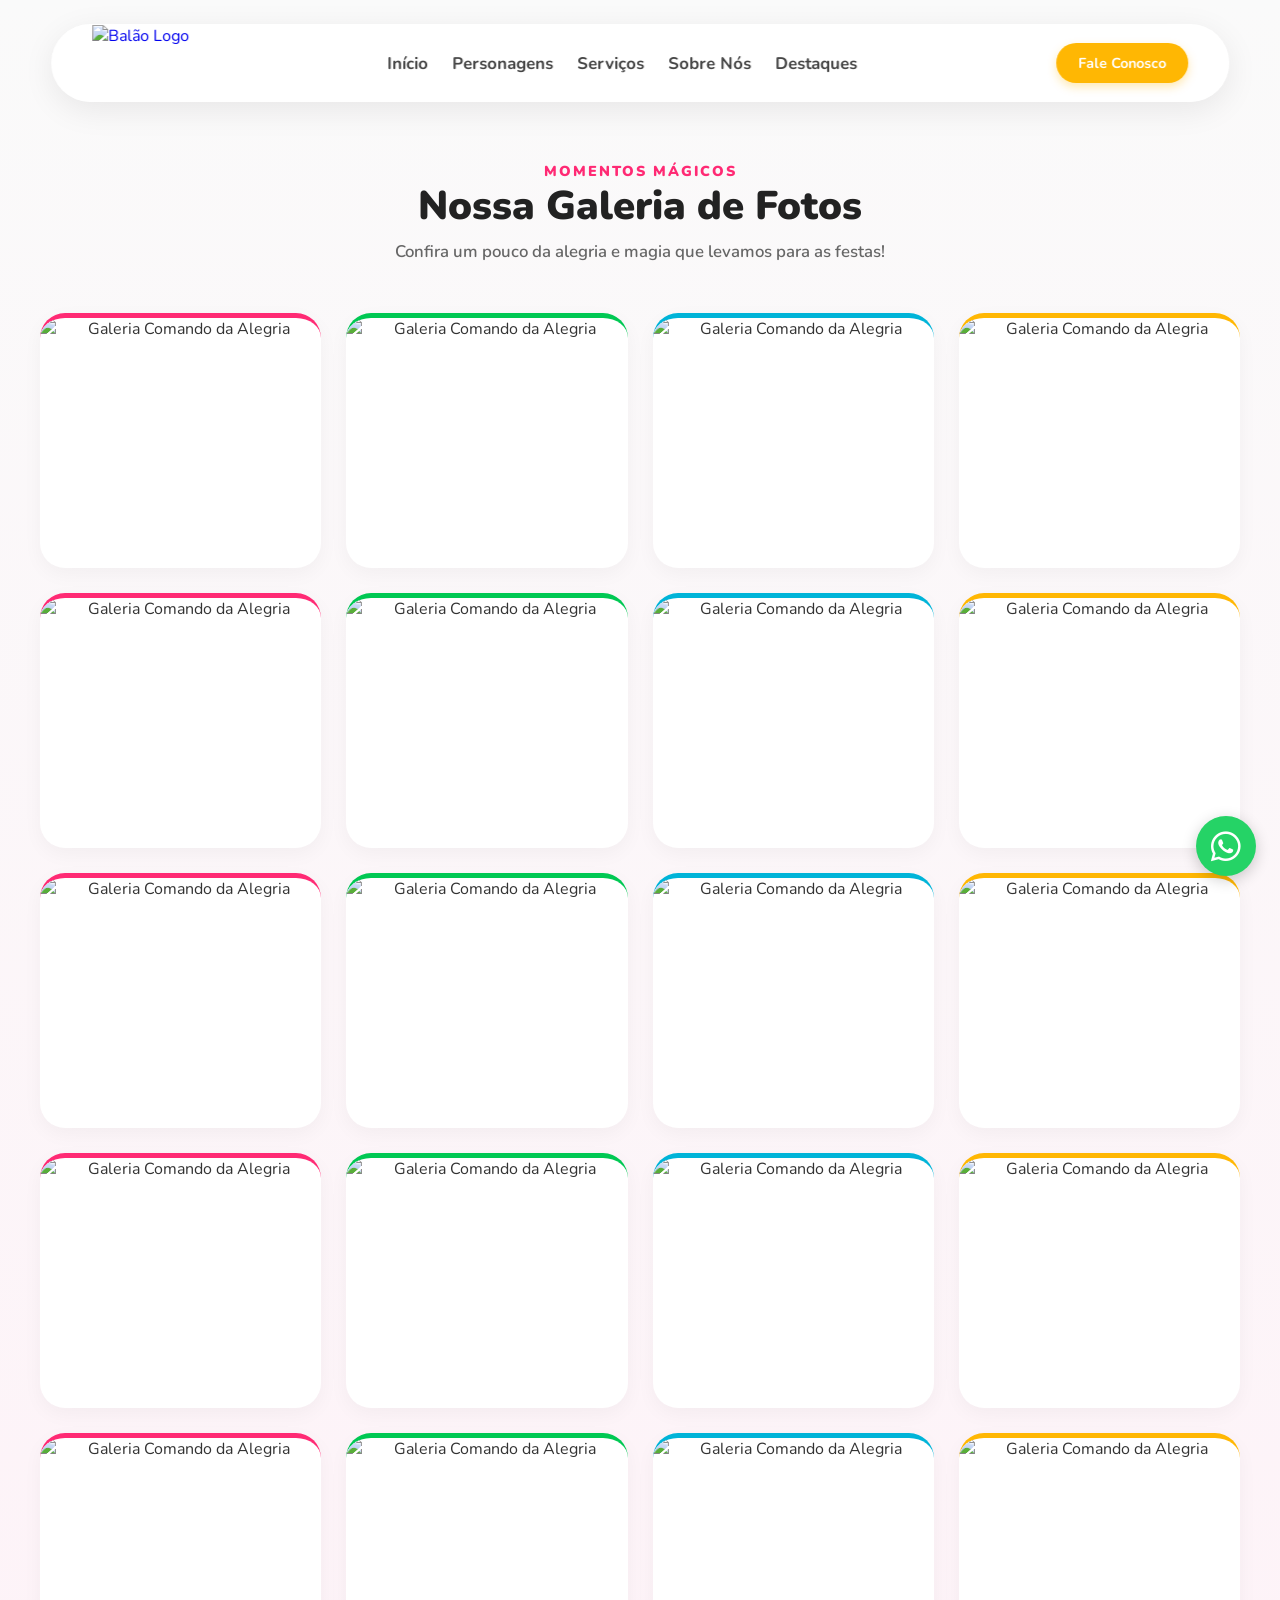
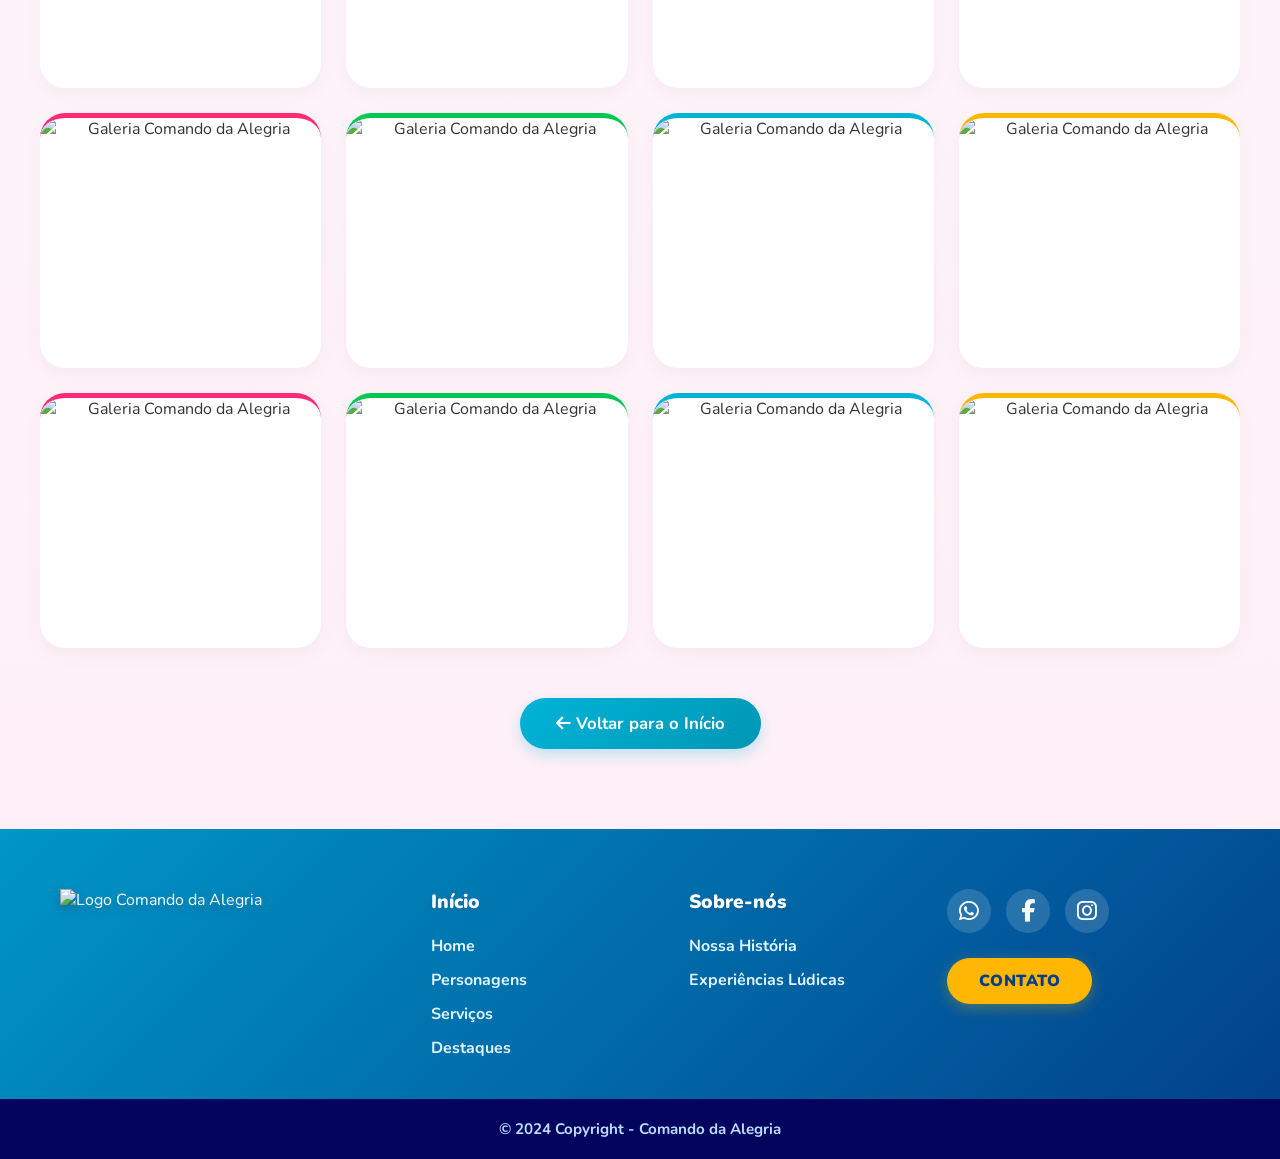
==== galeria.html @ 00abd57d "2" ====
<!DOCTYPE html>
<html lang="pt-BR">

<head>
    <meta charset="UTF-8">
    <meta name="viewport" content="width=device-width, initial-scale=1.0">
    <title>Galeria - Comando da Alegria</title>

    <link href="https://fonts.googleapis.com/css2?family=Nunito:wght@400;600;700;900&display=swap" rel="stylesheet">
    <link rel="stylesheet" href="https://cdnjs.cloudflare.com/ajax/libs/font-awesome/6.4.0/css/all.min.css">
    <link rel="stylesheet" href="style.css">

    <style>
        /* RESET E CONFIGURAÇÕES GERAIS */
        * {
            margin: 0;
            padding: 0;
            box-sizing: border-box;
            font-family: 'Nunito', sans-serif;
        }

        html {
            scroll-behavior: smooth;
        }

        body {
            background-color: #fafafa;
            color: #333;
            overflow-x: hidden;
        }

        body.menu-active {
            overflow: hidden;
        }

        /* URL DA IMAGEM DE FUNDO DO HERO */
        :root {
            --bg-image: url('https://whfdrrdozhyavyflgaxo.supabase.co/storage/v1/object/sign/Comando%20da%20Alegria/fundo%20comando.png?token=eyJraWQiOiJzdG9yYWdlLXVybC1zaWduaW5nLWtleV9jOWY1OGE2Ni03MDFhLTRhNDQtOWJhZC0zOGRkNmVkYTNhODAiLCJhbGciOiJIUzI1NiJ9.eyJ1cmwiOiJDb21hbmRvIGRhIEFsZWdyaWEvZnVuZG8gY29tYW5kby5wbmciLCJzY29wZSI6ImRvd25sb2FkIiwiaWF0IjoxNzgyMjYzNDM2LCJleHAiOjQ5MDQzMjc0MzZ9.aTspCSOV-Us9TaoLBs_cvr-PEcFPD0XwL9dZO6cdWto');
        }

        /* ------------------------------------ */
        /* TELA DE CARREGAMENTO (PRELOADER)     */
        /* ------------------------------------ */
        #preloader {
            position: fixed;
            top: 0;
            left: 0;
            width: 100%;
            height: 100vh;
            background-image: var(--bg-image);
            background-size: cover;
            background-position: center;
            display: flex;
            flex-direction: column;
            justify-content: center;
            align-items: center;
            z-index: 9999;
            transition: opacity 0.6s ease, visibility 0.6s ease;
        }

        #preloader.fade-out {
            opacity: 0;
            visibility: hidden;
            pointer-events: none;
        }

        .loader-content {
            position: relative;
            z-index: 2;
            text-align: center;
            display: flex;
            flex-direction: column;
            align-items: center;
            gap: 20px;
        }

        .loader-balloon {
            width: 250px;
            height: auto;
            animation: pulse-balloon 1.5s ease-in-out infinite;
        }

        .loader-text {
            font-size: 1.4rem;
            font-weight: 900;
            color: #ff2a74;
            text-shadow: 0 2px 4px rgba(255, 255, 255, 0.9);
            animation: pulse-text 1.5s ease-in-out infinite;
        }

        /* ------------------------------------ */
        /* CABEÇALHO (ILHA MEDIANA FIXA)        */
        /* ------------------------------------ */
        .floating-island {
            position: fixed;
            top: 16px;
            left: 50%;
            transform: translateX(-50%);
            width: 92%;
            max-width: 1200px;
            background: rgba(255, 255, 255, 0.95);
            backdrop-filter: blur(12px);
            -webkit-backdrop-filter: blur(12px);
            border-radius: 50px;
            padding: 7px 24px;
            box-shadow: 0 8px 32px rgba(0, 0, 0, 0.08);
            border: 1px solid rgba(255, 255, 255, 0.4);
            z-index: 1002;
            transition: opacity 0.3s ease;
            opacity: 1;
        }

        body.menu-active .floating-island {
            opacity: 0;
            pointer-events: none;
        }

        .header-container {
            display: flex;
            justify-content: space-between;
            align-items: center;
        }

        .logo-link {
            display: flex;
            align-items: center;
            text-decoration: none;
        }

        .logo-img {
            height: 66px;
            margin-top: -10px;
            margin-bottom: -10px;
            width: auto;
            object-fit: contain;
            transition: transform 0.3s ease;
        }

        .logo-link:hover .logo-img {
            transform: scale(1.1) rotate(5deg);
        }

        .desktop-nav {
            display: none;
        }

        .desktop-nav ul {
            list-style: none;
            display: flex;
            gap: 24px;
        }

        .desktop-nav a {
            text-decoration: none;
            font-size: 1.05rem;
            font-weight: 700;
            color: #444;
            transition: color 0.2s, transform 0.2s;
        }

        .desktop-nav ul li:nth-child(1) a:hover {
            color: #ff2a74;
        }

        .desktop-nav ul li:nth-child(2) a:hover {
            color: #00c853;
        }

        .desktop-nav ul li:nth-child(3) a:hover {
            color: #ffb703;
        }

        .desktop-nav ul li:nth-child(4) a:hover {
            color: #00b4d8;
        }

        .desktop-nav ul li:nth-child(5) a:hover {
            color: #ff2a74;
        }

        .header-actions {
            display: flex;
            align-items: center;
            gap: 16px;
        }

        .btn-orcamento {
            background-color: #ffb703;
            color: #fff;
            text-decoration: none;
            font-weight: 700;
            padding: 10px 22px;
            border-radius: 25px;
            font-size: 0.9rem;
            box-shadow: 0 4px 10px rgba(255, 183, 3, 0.3);
            transition: transform 0.2s, background-color 0.2s;
        }

        .btn-orcamento:hover {
            background-color: #e5a402;
            transform: translateY(-2px);
        }

        .menu-toggle {
            background: none;
            border: none;
            display: flex;
            flex-direction: column;
            justify-content: center;
            gap: 5px;
            cursor: pointer;
            width: 28px;
            height: 28px;
        }

        .menu-toggle span {
            display: block;
            width: 28px;
            height: 3px;
            background-color: #ff2a74;
            border-radius: 2px;
            transition: all 0.3s ease-in-out;
        }

        .menu-close-btn {
            position: absolute;
            top: 24px;
            right: 24px;
            background: none;
            border: none;
            font-size: 2.2rem;
            color: #ff2a74;
            cursor: pointer;
            transition: transform 0.2s;
            z-index: 1003;
        }

        .menu-close-btn:hover {
            transform: scale(1.1) rotate(90deg);
        }

        /* ------------------------------------ */
        /* MENU MOBILE OVERLAY                  */
        /* ------------------------------------ */
        .mobile-menu-overlay {
            position: fixed;
            top: 0;
            right: 0;
            width: 100%;
            height: 100vh;
            background: #FFF0F5;
            z-index: 1001;
            display: flex;
            flex-direction: column;
            justify-content: space-between;
            align-items: center;
            padding: 40px 20px 30px 20px;
            transform: translateY(-100%);
            transition: transform 0.4s cubic-bezier(0.77, 0.2, 0.05, 1);
        }

        .mobile-menu-overlay.open {
            transform: translateY(0);
        }

        .menu-mobile-header {
            display: flex;
            flex-direction: column;
            align-items: center;
            margin-top: 15px;
        }

        .menu-logo-img {
            height: 140px;
            width: auto;
            filter: drop-shadow(0 8px 15px rgba(255, 42, 116, 0.25)) drop-shadow(0 4px 6px rgba(0, 200, 83, 0.15));
            animation: float 4s ease-in-out infinite;
        }

        .mobile-nav-links {
            list-style: none;
            display: flex;
            flex-direction: column;
            align-items: center;
            gap: 20px;
            text-align: center;
            width: 100%;
        }

        .mobile-nav-links a {
            text-decoration: none;
            font-size: 1.6rem;
            font-weight: 900;
            transition: transform 0.2s;
            display: inline-block;
        }

        .mobile-nav-links a:not(.btn-menu-orcamento):hover {
            transform: scale(1.1);
        }

        .mobile-nav-links li:nth-child(1) a {
            color: #ff2a74;
        }

        .mobile-nav-links li:nth-child(2) a {
            color: #00c853;
        }

        .mobile-nav-links li:nth-child(3) a {
            color: #ffb703;
        }

        .mobile-nav-links li:nth-child(4) a {
            color: #00b4d8;
        }

        .mobile-nav-links li:nth-child(5) a {
            color: #ff2a74;
        }

        .mobile-nav-links .btn-menu-orcamento {
            background: linear-gradient(135deg, #ffb703, #fa9f00);
            color: white !important;
            padding: 12px 40px;
            border-radius: 30px;
            font-size: 1.1rem;
            box-shadow: 0 5px 15px rgba(255, 183, 3, 0.3);
            margin-top: 5px;
        }

        .menu-social-footer {
            display: flex;
            flex-direction: column;
            align-items: center;
            gap: 12px;
        }

        .menu-social-text {
            font-size: 0.95rem;
            font-weight: 700;
            color: #666;
            letter-spacing: 0.5px;
        }

        .menu-social-icons {
            display: flex;
            gap: 24px;
        }

        .menu-social-icons a {
            font-size: 1.8rem;
            transition: transform 0.25s cubic-bezier(0.175, 0.885, 0.32, 1.275);
            text-decoration: none;
        }

        .menu-social-icons a:hover {
            transform: translateY(-5px) scale(1.15);
        }

        .icon-instagram {
            color: #e1306c;
        }

        .icon-facebook {
            color: #1877f2;
        }

        .icon-whatsapp {
            color: #25d366;
        }

        /* ------------------------------------ */
        /* SEÇÃO HERO                           */
        /* ------------------------------------ */
        .hero {
            min-height: 100vh;
            background-image: var(--bg-image);
            background-size: cover;
            background-position: center;
            display: flex;
            justify-content: center;
            align-items: center;
            padding: 150px 20px 60px 20px;
            text-align: center;
            position: relative;
        }

        .hero::before {
            content: '';
            position: absolute;
            top: 0;
            left: 0;
            width: 100%;
            height: 100%;
            background: rgba(0, 0, 0, 0.12);
            z-index: 1;
        }

        .hero-content {
            width: 100%;
            max-width: 650px;
            display: flex;
            flex-direction: column;
            align-items: center;
            gap: 24px;
            position: relative;
            z-index: 2;
        }

        .balloon-container {
            width: 85%;
            max-width: 280px;
            animation: float 4s ease-in-out infinite;
        }

        .img-balloon {
            width: 100%;
            height: auto;
            object-fit: contain;
            filter: drop-shadow(0 12px 20px rgba(0, 0, 0, 0.2));
        }

        .hero-card {
            background: rgba(255, 255, 255, 0.22);
            backdrop-filter: blur(12px);
            -webkit-backdrop-filter: blur(12px);
            border: 1px solid rgba(255, 255, 255, 0.4);
            border-radius: 35px;
            padding: 32px 24px;
            width: 100%;
            display: flex;
            flex-direction: column;
            align-items: center;
            gap: 24px;
            box-shadow: 0 20px 40px rgba(0, 0, 0, 0.18);
        }

        .hero-title {
            color: #ffffff;
            font-size: 1.6rem;
            font-weight: 900;
            line-height: 1.3;
            text-shadow: 0 2px 10px rgba(0, 0, 0, 0.4);
        }

        .hero-text {
            color: #ffffff;
            font-size: 1.1rem;
            font-weight: 600;
            line-height: 1.5;
            text-shadow: 0 2px 6px rgba(0, 0, 0, 0.35);
            max-width: 480px;
        }

        .hero-buttons {
            display: flex;
            flex-direction: column;
            width: 100%;
            gap: 16px;
        }

        .btn-hero {
            display: flex;
            justify-content: center;
            align-items: center;
            width: 100%;
            padding: 18px 28px;
            border-radius: 40px;
            text-decoration: none;
            font-weight: 900;
            font-size: 1.1rem;
            letter-spacing: 0.8px;
            text-transform: uppercase;
            box-shadow: 0 6px 18px rgba(0, 0, 0, 0.15);
            transition: all 0.25s cubic-bezier(0.175, 0.885, 0.32, 1.275);
            border: none;
        }

        .btn-pink {
            background: linear-gradient(135deg, #ff2a74, #ff5b94);
            color: #fff;
            border-bottom: 4px solid #c91450;
        }

        .btn-green {
            background: linear-gradient(135deg, #00c853, #26e073);
            color: #fff;
            border-bottom: 4px solid #00963e;
        }

        .btn-hero:hover {
            transform: translateY(-4px);
            box-shadow: 0 12px 25px rgba(0, 0, 0, 0.22);
        }

        .btn-hero:active {
            transform: translateY(-1px);
            border-bottom-width: 1px;
        }

        /* ==========================================================================
           TRANSIÇÕES DE DEGRADÊ ENTRE AS SEÇÕES (CONTINUIDADE SUAVIZADA)
           ========================================================================== */

        .characters-section {
            background: linear-gradient(180deg, #fafafa 0%, #fff0f7 100%);
            padding: 80px 20px;
            text-align: center;
        }

        .services-section {
            background: linear-gradient(180deg, #fff0f7 0%, #f0faff 100%);
            padding: 80px 20px;
            text-align: center;
        }

        .ludicas-section {
            background: linear-gradient(180deg, #f0faff 0%, #fffcf0 100%);
            padding: 80px 20px;
            text-align: center;
        }

        .about-section {
            background: linear-gradient(180deg, #fffcf0 0%, #f0fff4 100%);
            padding: 80px 20px;
            position: relative;
            overflow: hidden;
        }

        .destaques-section {
            background: linear-gradient(180deg, #f0fff4 0%, #fff0f7 100%);
            padding: 80px 20px;
            text-align: center;
        }

        /* ------------------------------------ */
        /* SEÇÃO PERSONAGENS                    */
        /* ------------------------------------ */
        .characters-container {
            width: 100%;
            max-width: 1200px;
            margin: 0 auto;
        }

        .filter-controls {
            display: flex;
            flex-direction: column;
            gap: 20px;
            align-items: center;
            margin-bottom: 45px;
            background: #ffffff;
            padding: 24px;
            border-radius: 30px;
            box-shadow: 0 10px 30px rgba(0, 0, 0, 0.02);
            border: 1px dashed rgba(0, 180, 216, 0.2);
        }

        .category-pills {
            display: flex;
            flex-wrap: wrap;
            gap: 10px;
            justify-content: center;
        }

        .pill-btn {
            background-color: #f1f5f9;
            color: #444;
            border: none;
            padding: 10px 20px;
            border-radius: 25px;
            font-size: 0.95rem;
            font-weight: 700;
            cursor: pointer;
            transition: all 0.25s ease;
        }

        .pill-btn:hover {
            transform: scale(1.05);
            background-color: #e2e8f0;
        }

        .pill-btn.active {
            background-color: #ff2a74;
            color: white;
            box-shadow: 0 4px 12px rgba(255, 42, 116, 0.25);
        }

        .search-wrapper {
            position: relative;
            width: 100%;
            max-width: 320px;
        }

        .search-input {
            width: 100%;
            padding: 12px 20px 12px 42px;
            border-radius: 25px;
            border: 2px solid #e2e8f0;
            font-size: 1rem;
            font-weight: 600;
            color: #333;
            outline: none;
            transition: border-color 0.3s ease;
        }

        .search-input:focus {
            border-color: #00b4d8;
        }

        .search-icon {
            position: absolute;
            left: 16px;
            top: 50%;
            transform: translateY(-50%);
            color: #aaa;
            font-size: 1.1rem;
        }

        .characters-grid {
            display: flex;
            flex-wrap: wrap;
            gap: 20px;
            justify-content: center;
        }

        .character-card {
            flex: 0 1 calc(50% - 10px);
            min-width: 140px;
        }

        .character-card {
            background: #ffffff;
            border-radius: 25px;
            overflow: hidden;
            box-shadow: 0 6px 20px rgba(0, 0, 0, 0.04);
            display: flex;
            flex-direction: column;
            transition: transform 0.3s ease, box-shadow 0.3s ease;
            border-top-width: 5px;
            border-top-style: solid;
            border-right: none;
            border-bottom: none;
            border-left: none;
        }

        .character-card:nth-child(4n+1) {
            border-color: #ff2a74;
        }

        .character-card:nth-child(4n+2) {
            border-color: #00c853;
        }

        .character-card:nth-child(4n+3) {
            border-color: #00b4d8;
        }

        .character-card:nth-child(4n+4) {
            border-color: #ffb703;
        }

        .character-card:hover {
            transform: translateY(-6px);
            box-shadow: 0 12px 30px rgba(0, 0, 0, 0.1);
        }

        .character-img-box {
            position: relative;
            width: 100%;
            aspect-ratio: 4 / 5;
            overflow: hidden;
            background-color: #f7f7f7;
        }

        .character-img {
            width: 100%;
            height: 100%;
            object-fit: cover;
            object-position: center top;
            transition: transform 0.5s ease;
        }

        .character-card:hover .character-img {
            transform: scale(1.08);
        }

        .character-info {
            padding: 16px;
            font-size: 1.05rem;
            font-weight: 800;
            color: #222;
        }

        .no-results {
            grid-column: 1 / -1;
            padding: 50px 20px;
            color: #777;
            font-size: 1.2rem;
            font-weight: 700;
        }

        .load-more-container {
            margin-top: 40px;
            display: flex;
            justify-content: center;
        }

        .btn-ver-mais {
            background: linear-gradient(135deg, #00b4d8, #0096b4);
            color: white;
            border: none;
            padding: 14px 36px;
            border-radius: 30px;
            font-size: 1.05rem;
            font-weight: 700;
            cursor: pointer;
            box-shadow: 0 6px 15px rgba(0, 180, 216, 0.25);
            transition: transform 0.2s, box-shadow 0.2s;
        }

        .btn-ver-mais:hover {
            transform: scale(1.05) translateY(-2px);
            box-shadow: 0 10px 20px rgba(0, 180, 216, 0.35);
        }

        /* ------------------------------------ */
        /* SEÇÃO: SERVIÇOS                      */
        /* ------------------------------------ */
        .services-container {
            width: 100%;
            max-width: 1200px;
            margin: 0 auto;
        }

        .services-grid {
            display: flex;
            flex-wrap: wrap;
            gap: 30px;
            margin-top: 40px;
            justify-content: center;
        }

        .service-card {
            flex: 0 1 100%;
        }

        .service-card {
            background: #ffffff;
            border-radius: 30px;
            overflow: hidden;
            box-shadow: 0 10px 30px rgba(255, 140, 0, 0.05);
            border-top-width: 5px;
            border-top-style: solid;
            border-right: none;
            border-bottom: none;
            border-left: none;
            display: flex;
            flex-direction: column;
            transition: transform 0.3s ease, box-shadow 0.3s ease;
        }

        .service-card:nth-child(4n+1) {
            border-color: #ff2a74;
        }

        .service-card:nth-child(4n+2) {
            border-color: #00c853;
        }

        .service-card:nth-child(4n+3) {
            border-color: #00b4d8;
        }

        .service-card:nth-child(4n+4) {
            border-color: #ffb703;
        }

        .service-card:hover {
            transform: translateY(-6px);
            box-shadow: 0 15px 35px rgba(0, 0, 0, 0.1);
        }

        .service-img-box {
            position: relative;
            width: 100%;
            height: 220px;
            overflow: hidden;
            background-color: #f8fafc;
        }

        .service-img {
            width: 100%;
            height: 100%;
            object-fit: cover;
            object-position: center top;
            transition: transform 0.5s ease;
        }

        .service-card:hover .service-img {
            transform: scale(1.08);
        }

        .service-info {
            padding: 28px;
            display: flex;
            flex-direction: column;
            gap: 12px;
            flex-grow: 1;
            text-align: left;
        }

        .service-title {
            font-size: 1.35rem;
            font-weight: 900;
        }

        .service-card:nth-child(3n+1) .service-title {
            color: #ff2a74;
        }

        .service-card:nth-child(3n+2) .service-title {
            color: #00c853;
        }

        .service-card:nth-child(3n+3) .service-title {
            color: #00b4d8;
        }

        .service-desc {
            font-size: 1rem;
            color: #555;
            line-height: 1.6;
            font-weight: 600;
        }

        /* ------------------------------------------- */
        /* ÁREA EXCLUSIVA: EXPERIÊNCIAS LÚDICAS (FAQ)  */
        /* ------------------------------------------- */
        .ludicas-container {
            width: 100%;
            max-width: 800px;
            margin: 0 auto;
        }

        .ludicas-subtitle {
            font-size: 1.05rem;
            color: #666;
            margin-top: 10px;
            margin-bottom: 35px;
            font-weight: 600;
        }

        .accordion-container {
            display: flex;
            flex-direction: column;
            gap: 12px;
            width: 100%;
            text-align: left;
        }

        .accordion-item {
            background: #ffffff;
            border: 2px solid #f1f5f9;
            border-radius: 20px;
            overflow: hidden;
            box-shadow: 0 4px 15px rgba(0, 0, 0, 0.02);
            transition: all 0.3s ease;
        }

        .accordion-header {
            width: 100%;
            background: none;
            border: none;
            padding: 20px 24px;
            font-size: 1.1rem;
            font-weight: 800;
            color: #333;
            text-align: left;
            display: flex;
            justify-content: space-between;
            align-items: center;
            cursor: pointer;
            transition: background 0.2s, color 0.2s;
        }

        .accordion-header:hover {
            background: #fff5f8;
            color: #ff2a74;
        }

        .accordion-header i {
            font-size: 0.9rem;
            transition: transform 0.3s cubic-bezier(0.175, 0.885, 0.32, 1.275);
            color: #ff2a74;
        }

        .accordion-item.active {
            border-color: #ffb703;
            box-shadow: 0 6px 20px rgba(255, 183, 3, 0.15);
        }

        .accordion-item.active .accordion-header {
            background: #fffdf6;
            color: #e5a402;
        }

        .accordion-item.active .accordion-header i {
            transform: rotate(180deg);
            color: #e5a402;
        }

        .accordion-content {
            max-height: 0;
            overflow: hidden;
            transition: max-height 0.35s cubic-bezier(0.4, 0, 0.2, 1);
            padding: 0 24px;
            background: #ffffff;
        }

        .accordion-content p {
            font-size: 1rem;
            color: #555;
            line-height: 1.6;
            padding-bottom: 20px;
            font-weight: 600;
        }

        /* ------------------------------------ */
        /* SEÇÃO SOBRE NÓS                      */
        /* ------------------------------------ */
        .about-container {
            width: 100%;
            max-width: 1100px;
            margin: 0 auto;
            display: flex;
            flex-direction: column;
            gap: 40px;
            align-items: center;
        }

        .about-image-wrapper {
            position: relative;
            width: 100%;
            max-width: 420px;
            z-index: 2;
        }

        .about-img {
            width: 100%;
            height: auto;
            border-radius: 35px;
            box-shadow: 0 15px 35px rgba(255, 42, 116, 0.1);
            border: 8px solid #ffffff;
            transform: rotate(-3deg);
            transition: transform 0.3s cubic-bezier(0.175, 0.885, 0.32, 1.275);
            object-fit: cover;
            display: block;
        }

        .about-image-wrapper:hover .about-img {
            transform: rotate(0deg) scale(1.03);
        }

        .about-image-bg {
            position: absolute;
            top: 10px;
            left: 10px;
            width: 100%;
            height: 100%;
            background-color: #ff2a74;
            border-radius: 35px;
            z-index: -1;
            transform: rotate(4deg);
            opacity: 0.15;
            transition: transform 0.3s ease;
        }

        .about-content {
            width: 100%;
            display: flex;
            flex-direction: column;
            gap: 20px;
            text-align: center;
        }

        .about-tag {
            color: #ff2a74;
            font-weight: 900;
            text-transform: uppercase;
            font-size: 0.9rem;
            letter-spacing: 2px;
            display: inline-block;
        }

        .about-title {
            font-size: 2.1rem;
            font-weight: 900;
            color: #222;
            line-height: 1.2;
        }

        .about-text {
            font-size: 1.1rem;
            color: #444;
            line-height: 1.6;
            max-width: 600px;
            margin: 0 auto;
        }

        .about-highlight-box {
            display: flex;
            flex-direction: column;
            gap: 24px;
            margin-top: 15px;
            text-align: left;
            max-width: 550px;
            margin-left: auto;
            margin-right: auto;
        }

        .about-feature {
            display: flex;
            align-items: center;
            gap: 16px;
            padding-bottom: 16px;
            border-bottom: 1px dashed rgba(255, 42, 116, 0.2);
        }

        .about-feature:last-child {
            border-bottom: none;
        }

        .about-feature-icon {
            font-size: 1.4rem;
            display: flex;
            align-items: center;
            justify-content: center;
            width: 44px;
            height: 44px;
            border-radius: 50%;
            flex-shrink: 0;
        }

        .about-feature-icon.pink {
            background: rgba(255, 42, 116, 0.1);
            color: #ff2a74;
        }

        .about-feature-icon.blue {
            background: rgba(0, 180, 216, 0.15);
            color: #00b4d8;
        }

        .about-feature-text {
            font-size: 1.05rem;
            color: #333;
            font-weight: 700;
            line-height: 1.4;
        }

        .about-feature-text span {
            font-weight: 400;
            color: #555;
            display: block;
            font-size: 0.95rem;
            margin-top: 2px;
        }

        /* ==========================================================================
           SEÇÃO: CARROSSEL DE DESTAQUES 
           ========================================================================== */
        .destaques-container {
            width: 100%;
            max-width: 1100px;
            margin: 0 auto;
        }

        .carousel-wrapper {
            position: relative;
            max-width: 900px;
            margin: 40px auto 0;
            display: flex;
            align-items: center;
        }

        .carousel-track {
            display: flex;
            overflow-x: auto;
            scroll-snap-type: x mandatory;
            gap: 20px;
            padding: 10px;
            scrollbar-width: none;
        }

        .carousel-track::-webkit-scrollbar {
            display: none;
        }

        .carousel-card {
            flex: 0 0 85%;
            scroll-snap-align: center;
            background: #fff;
            border-radius: 30px;
            overflow: hidden;
            box-shadow: 0 10px 25px rgba(0, 0, 0, 0.05);
            border-top-width: 5px;
            border-top-style: solid;
            border-right: none;
            border-bottom: none;
            border-left: none;
            text-align: left;
            transition: transform 0.3s;
        }

        .carousel-card:nth-child(4n+1) {
            border-color: #ff2a74;
        }

        .carousel-card:nth-child(4n+2) {
            border-color: #00c853;
        }

        .carousel-card:nth-child(4n+3) {
            border-color: #00b4d8;
        }

        .carousel-card:nth-child(4n+4) {
            border-color: #ffb703;
        }

        .carousel-card:hover {
            transform: translateY(-5px);
            box-shadow: 0 15px 35px rgba(0, 0, 0, 0.1);
        }

        .carousel-card img {
            width: 100%;
            height: 250px;
            object-fit: cover;
        }

        .carousel-content {
            padding: 25px;
        }

        .carousel-content h3 {
            font-size: 1.4rem;
            color: #ff2a74;
            margin-bottom: 10px;
            font-weight: 900;
        }

        .carousel-content p {
            color: #555;
            font-weight: 600;
            line-height: 1.5;
        }

        .carousel-btn {
            background: #ff2a74;
            color: #fff;
            border: none;
            width: 44px;
            height: 44px;
            border-radius: 50%;
            cursor: pointer;
            position: absolute;
            z-index: 10;
            box-shadow: 0 4px 10px rgba(255, 42, 116, 0.3);
            transition: transform 0.2s, background 0.2s;
            display: none;
        }

        .carousel-btn:hover {
            transform: scale(1.1);
            background: #e61b5f;
        }

        .prev-btn {
            left: -22px;
        }

        .next-btn {
            right: -22px;
        }

        /* ==========================================================================
           CONTATO REESTRUTURADO E MAIS PROFISSIONAL (ALTA CONVERSÃO)
           ========================================================================== */
        .contact-cta-section {
            background: linear-gradient(180deg, #fff0f7 0%, #e8f7ff 100%);
            padding: 100px 20px;
            text-align: center;
            position: relative;
            overflow: hidden;
        }

        .cta-shape {
            position: absolute;
            border-radius: 50%;
            filter: blur(50px);
            z-index: 0;
            opacity: 0.35;
            animation: float 6s infinite ease-in-out;
        }

        .cta-shape-1 {
            width: 350px;
            height: 350px;
            background: #ff2a74;
            top: -80px;
            left: -100px;
        }

        .cta-shape-2 {
            width: 300px;
            height: 300px;
            background: #00b4d8;
            bottom: -80px;
            right: -50px;
            animation-delay: -3s;
        }

        .contact-cta-card {
            background: rgba(255, 255, 255, 0.95);
            backdrop-filter: blur(15px);
            -webkit-backdrop-filter: blur(15px);
            max-width: 850px;
            margin: 0 auto;
            padding: 60px 40px;
            border-radius: 40px;
            box-shadow: 0 20px 50px rgba(0, 119, 182, 0.12);
            position: relative;
            z-index: 1;
            border: 2px solid rgba(255, 255, 255, 0.9);
            display: flex;
            flex-direction: column;
            align-items: center;
            gap: 20px;
        }

        .cta-urgency-tag {
            background: #fff0f5;
            color: #ff2a74;
            font-weight: 900;
            font-size: 0.95rem;
            padding: 8px 24px;
            border-radius: 30px;
            text-transform: uppercase;
            letter-spacing: 1.5px;
            border: 1px dashed #ff2a74;
            margin-bottom: 5px;
        }

        .contact-cta-title {
            font-size: 2.8rem;
            font-weight: 900;
            color: #222;
            line-height: 1.2;
        }

        .contact-cta-title span {
            color: #ff2a74;
        }

        .contact-cta-subtitle {
            font-size: 1.2rem;
            color: #555;
            font-weight: 600;
            line-height: 1.6;
            max-width: 650px;
            margin-bottom: 10px;
        }

        .cta-benefits {
            display: flex;
            gap: 25px;
            flex-wrap: wrap;
            justify-content: center;
            margin-bottom: 25px;
        }

        .cta-benefits span {
            font-size: 1.05rem;
            font-weight: 800;
            color: #444;
            display: flex;
            align-items: center;
            gap: 8px;
        }

        .cta-benefits i {
            color: #00c853;
            font-size: 1.2rem;
        }

        .btn-cta-whatsapp {
            display: inline-flex;
            align-items: center;
            justify-content: center;
            gap: 14px;
            background: linear-gradient(135deg, #25d366 0%, #1ecc5c 100%);
            color: #ffffff !important;
            padding: 22px 50px;
            border-radius: 50px;
            font-size: 1.3rem;
            font-weight: 900;
            text-decoration: none;
            box-shadow: 0 10px 25px rgba(37, 211, 102, 0.4);
            transition: all 0.3s cubic-bezier(0.175, 0.885, 0.32, 1.275);
            border-bottom: 5px solid #169c46;
            animation: pulse-btn 2s infinite;
        }

        .btn-cta-whatsapp:hover {
            transform: translateY(-5px);
            box-shadow: 0 15px 35px rgba(37, 211, 102, 0.5);
            color: #ffffff;
            animation: none;
        }

        .btn-cta-whatsapp:active {
            transform: translateY(-1px);
            border-bottom-width: 2px;
        }

        @keyframes pulse-btn {
            0% {
                box-shadow: 0 0 0 0 rgba(37, 211, 102, 0.6);
            }

            70% {
                box-shadow: 0 0 0 20px rgba(37, 211, 102, 0);
            }

            100% {
                box-shadow: 0 0 0 0 rgba(37, 211, 102, 0);
            }
        }

        /* ==========================================================================
           RODAPÉ (MAIS ELEGANTE E HARMONIZADO)
           ========================================================================== */
        .site-footer {
            background: linear-gradient(135deg, #0096c7 0%, #023e8a 100%);
            color: #ffffff;
            font-family: 'Nunito', sans-serif;
            position: relative;
        }

        .footer-container {
            max-width: 1200px;
            margin: 0 auto;
            display: flex;
            flex-wrap: wrap;
            justify-content: space-between;
            padding: 60px 20px 40px;
            gap: 30px;
        }

        .footer-col {
            flex: 1;
            min-width: 150px;
        }

        .footer-col-logo {
            flex: 1.5;
            min-width: 200px;
        }

        .footer-logo-img {
            max-height: 70px;
            width: auto;
            margin-bottom: 10px;
            filter: drop-shadow(0 4px 6px rgba(0, 0, 0, 0.2));
            transition: max-height 0.3s ease;
        }

        .footer-col h4 {
            color: #ffffff;
            font-size: 1.2rem;
            font-weight: 900;
            margin-bottom: 20px;
            text-shadow: 0 2px 4px rgba(0, 0, 0, 0.1);
        }

        .footer-col ul {
            list-style: none;
            padding: 0;
            margin: 0;
            display: flex;
            flex-direction: column;
            gap: 12px;
        }

        .footer-col ul li a {
            color: #e0f6ff;
            text-decoration: none;
            font-size: 1rem;
            font-weight: 700;
            transition: color 0.2s, transform 0.2s;
            display: inline-block;
        }

        .footer-col ul li a:hover {
            color: #ffb703;
            transform: translateX(4px);
        }

        .footer-col-contact {
            display: flex;
            flex-direction: column;
            align-items: flex-start;
            flex: 1.2;
        }

        .footer-social-icons {
            display: flex;
            gap: 15px;
            margin-bottom: 25px;
        }

        .footer-social-icons a {
            color: #ffffff;
            text-decoration: none;
            background: rgba(255, 255, 255, 0.15);
            width: 44px;
            height: 44px;
            display: inline-flex;
            align-items: center;
            justify-content: center;
            border-radius: 50%;
            font-size: 1.4rem;
            transition: all 0.3s cubic-bezier(0.175, 0.885, 0.32, 1.275);
        }

        .footer-social-icons a:hover {
            background: #ffb703;
            color: #023e8a;
            transform: translateY(-5px) rotate(8deg);
            box-shadow: 0 5px 15px rgba(255, 183, 3, 0.4);
        }

        .btn-footer-contato {
            background-color: #ffb703;
            color: #023e8a;
            padding: 12px 32px;
            border-radius: 30px;
            text-decoration: none;
            font-weight: 900;
            font-size: 1rem;
            transition: all 0.3s ease;
            display: inline-block;
            border: none;
            cursor: pointer;
            box-shadow: 0 4px 15px rgba(255, 183, 3, 0.3);
            text-transform: uppercase;
            letter-spacing: 0.5px;
        }

        .btn-footer-contato:hover {
            background-color: #ffffff;
            transform: translateY(-3px);
            color: #00b4d8;
            box-shadow: 0 8px 20px rgba(255, 255, 255, 0.3);
        }

        .footer-bottom {
            background-color: #03045e;
            padding: 20px;
            text-align: center;
            font-size: 0.95rem;
            color: #baddff;
            font-weight: 700;
        }

        /* ------------------------------------ */
        /* ANIMAÇÕES                            */
        /* ------------------------------------ */
        @keyframes float {
            0% {
                transform: translateY(0px);
            }

            50% {
                transform: translateY(-12px);
            }

            100% {
                transform: translateY(0px);
            }
        }

        @keyframes pulse-balloon {
            0% {
                transform: scale(1);
            }

            50% {
                transform: scale(1.1);
            }

            100% {
                transform: scale(1);
            }
        }

        @keyframes pulse-text {
            0% {
                opacity: 0.6;
            }

            50% {
                opacity: 1;
                transform: scale(1.02);
            }

            100% {
                opacity: 0.6;
            }
        }

        /* ==========================================================================
           BOTÃO WHATSAPP FIXO
           ========================================================================== */
        .whatsapp-float {
            position: fixed;
            bottom: 24px;
            right: 24px;
            background-color: #25d366;
            width: 60px;
            height: 60px;
            border-radius: 50%;
            display: flex;
            justify-content: center;
            align-items: center;
            box-shadow: 0 4px 15px rgba(0, 0, 0, 0.2);
            z-index: 999;
            transition: transform 0.2s;
            text-decoration: none;
            color: #ffffff;
        }

        .whatsapp-float i {
            font-size: 34px;
        }

        .whatsapp-float:hover {
            transform: scale(1.1);
            color: #ffffff;
        }

        /* ------------------------------------ */
        /* MEDIA QUERIES                        */
        /* ------------------------------------ */
        @media (max-width: 767px) {
            .footer-container {
                display: grid;
                grid-template-columns: 1fr 1fr;
                gap: 30px 15px;
                padding: 40px 20px 30px;
                text-align: left;
            }

            .footer-col {
                width: 100%;
                display: flex;
                flex-direction: column;
                align-items: flex-start;
            }

            .footer-col-logo {
                grid-column: span 2;
                align-items: center;
            }

            .footer-col-contact {
                grid-column: span 2;
                align-items: center;
                text-align: center;
                margin-top: 10px;
            }

            .footer-logo-img {
                max-height: 120px;
                margin-bottom: 0;
            }

            .footer-col h4 {
                margin-bottom: 15px;
                font-size: 1.1rem;
            }

            .footer-col ul {
                align-items: flex-start;
            }

            .contact-cta-title {
                font-size: 2.2rem;
            }

            .btn-cta-whatsapp {
                padding: 16px 32px;
                font-size: 1.15rem;
                width: 100%;
                text-align: center;
            }

            .contact-cta-card {
                padding: 40px 20px;
                border-radius: 30px;
            }

            .cta-benefits span {
                font-size: 0.95rem;
            }
        }

        @media (min-width: 768px) {
            .services-grid {
                grid-template-columns: repeat(2, 1fr);
            }

            .contact-cta-card {
                padding: 60px 50px;
            }

            .carousel-card {
                flex: 0 0 calc(50% - 10px);
            }

            .carousel-btn {
                display: flex;
                align-items: center;
                justify-content: center;
                font-size: 1.2rem;
            }
        }

        @media (min-width: 992px) {
            .floating-island {
                padding: 10px 40px;
                top: 24px;
            }

            .logo-img {
                height: 76px;
                margin-top: -10px;
                margin-bottom: -10px;
            }

            .menu-logo-img {
                height: 160px;
            }

            .desktop-nav {
                display: block;
            }

            .menu-toggle {
                display: none;
            }

            .hero-title {
                font-size: 2.2rem;
            }

            .hero-text {
                font-size: 1.25rem;
            }

            .hero-card {
                padding: 45px 40px;
                border-radius: 45px;
            }

            .hero-buttons {
                flex-direction: row;
                justify-content: center;
                gap: 20px;
            }

            .btn-hero {
                width: auto;
                min-width: 240px;
                padding: 18px 32px;
            }

            .balloon-container {
                max-width: 340px;
            }

            .about-container {
                flex-direction: row;
                gap: 60px;
                align-items: center;
            }

            .about-image-wrapper {
                flex: 1;
                max-width: 440px;
            }

            .about-content {
                flex: 1.2;
                text-align: left;
            }

            .about-title {
                font-size: 2.5rem;
            }

            .about-text {
                margin: 0;
            }

            .about-highlight-box {
                margin-left: 0;
                margin-right: 0;
                max-width: 100%;
            }

            .filter-controls {
                flex-direction: row;
                justify-content: space-between;
                padding: 16px 30px;
            }

            .character-card {
                flex: 0 1 calc(25% - 18px);
            }

            .service-card {
                flex: 0 1 calc(33.333% - 20px);
            }

            .carousel-card {
                flex: 0 0 calc(33.333% - 13.33px);
            }

            .footer-logo-img {
                max-height: 160px;
            }
        }
    </style>
</head>

<body>
    <header class="floating-island">
        <div class="header-container">
            <a href="index.html#" class="logo-link">
                <img src="https://whfdrrdozhyavyflgaxo.supabase.co/storage/v1/object/sign/Comando%20da%20Alegria/Design%20sem%20nome%20(14).png?token=eyJraWQiOiJzdG9yYWdlLXVybC1zaWduaW5nLWtleV9jOWY1OGE2Ni03MDFhLTRhNDQtOWJhZC0zOGRkNmVkYTNhODAiLCJhbGciOiJIUzI1NiJ9.eyJ1cmwiOiJDb21hbmRvIGRhIEFsZWdyaWEvRGVzaWduIHNlbSBub21lICgxNCkucG5nIiwic2NvcGUiOiJkb3dubG9hZCIsImlhdCI6MTc4MjI2NzM5MiwiZXhwIjo0OTA0MzMxMzkyfQ.uWlYl8bEvRWtYICesH-nGWzz-EP0utXr5muWh_RpNf0"
                    alt="Balão Logo" class="logo-img">
            </a>

            <nav class="desktop-nav">
                <ul>
                    <li><a href="index.html#">Início</a></li>
                    <li><a href="index.html#personagens">Personagens</a></li>
                    <li><a href="index.html#servicos">Serviços</a></li>
                    <li><a href="index.html#sobre">Sobre Nós</a></li>
                    <li><a href="index.html#destaques">Destaques</a></li>
                </ul>
            </nav>

            <div class="header-actions">
                <a href="index.html#contato-rapido" class="btn-orcamento">Fale Conosco</a>
                <button class="menu-toggle" aria-label="Abrir Menu">
                    <span></span>
                    <span></span>
                    <span></span>
                </button>
            </div>
        </div>
    </header>

    <div class="mobile-menu-overlay" id="mobileMenu">
        <button class="menu-close-btn" id="menuCloseBtn" aria-label="Fechar Menu">&times;</button>

        <div class="menu-mobile-header">
            <img src="https://whfdrrdozhyavyflgaxo.supabase.co/storage/v1/object/sign/Comando%20da%20Alegria/3422ba6e-664b-4a8a-a483-64cb728c37ea.png?token=eyJraWQiOiJzdG9yYWdlLXVybC1zaWduaW5nLWtleV9jOWY1OGE2Ni03MDFhLTRhNDQtOWJhZC0zOGRkNmVkYTNhODAiLCJhbGciOiJIUzI1NiJ9.eyJ1cmwiOiJDb21hbmRvIGRhIEFsZWdyaWEvMzQyMmJhNmUtNjY0Yi00YThhLWE0ODMtNjRjYjcyOGMzN2VhLnBuZyIsInNjb3BlIjoiZG93bmxvYWQiLCJpYXQiOjE3ODIyNjM1MDEsImV4cCI6NDkwNDMyNzUwMX0.jZoMK-lvI9t9lzeZ5Tbzp6GtJuPn2526-d9Mn_HCxbs"
                alt="Balão Destacado Menu" class="menu-logo-img">
        </div>

        <ul class="mobile-nav-links">
            <li><a href="index.html#">Início</a></li>
            <li><a href="index.html#personagens">Personagens</a></li>
            <li><a href="index.html#servicos">Serviços</a></li>
            <li><a href="index.html#sobre">Sobre Nós</a></li>
            <li><a href="index.html#destaques">Destaques</a></li>
            <li><a href="index.html#contato-rapido" class="btn-menu-orcamento">Fale Conosco</a></li>
        </ul>

        <div class="menu-social-footer">
            <p class="menu-social-text">Siga nossa alegria!</p>
            <div class="menu-social-icons">
                <a href="https://instagram.com/" target="_blank" rel="noopener noreferrer" class="icon-instagram"><i
                        class="fa-brands fa-instagram"></i></a>
                <a href="https://facebook.com/" target="_blank" rel="noopener noreferrer" class="icon-facebook"><i
                        class="fa-brands fa-facebook"></i></a>
                <a href="https://wa.me/" target="_blank" rel="noopener noreferrer" class="icon-whatsapp"><i
                        class="fa-brands fa-whatsapp"></i></a>
            </div>
        </div>
    </div>

    <main>
        <section class="gallery-section">
            <div class="gallery-container">
                <span class="about-tag">Momentos Mágicos</span>
                <h2 class="about-title">Nossa Galeria de Fotos</h2>
                <p class="ludicas-subtitle" style="margin-bottom: 20px;">Confira um pouco da alegria e magia que levamos
                    para as festas!</p>

                <div class="gallery-grid">
                    <div class="gallery-item">
                        <div class="gallery-img-box">
                            <img src="https://whfdrrdozhyavyflgaxo.supabase.co/storage/v1/object/sign/Comando%20da%20Alegria/Galeria/acampamento.jpeg?token=eyJraWQiOiJzdG9yYWdlLXVybC1zaWduaW5nLWtleV9jOWY1OGE2Ni03MDFhLTRhNDQtOWJhZC0zOGRkNmVkYTNhODAiLCJhbGciOiJIUzI1NiJ9.eyJ1cmwiOiJDb21hbmRvIGRhIEFsZWdyaWEvR2FsZXJpYS9hY2FtcGFtZW50by5qcGVnIiwic2NvcGUiOiJkb3dubG9hZCIsImlhdCI6MTc4MjY3MjY1MiwiZXhwIjoxNzkyMjYzMDUyfQ.BwhbYMfmKubhxcfomxT35pyiG5fd41zPb5nk82rSdUc"
                                alt="Galeria Comando da Alegria">
                        </div>
                    </div>
                    <div class="gallery-item">
                        <div class="gallery-img-box">
                            <img src="https://whfdrrdozhyavyflgaxo.supabase.co/storage/v1/object/sign/Comando%20da%20Alegria/Galeria/acessorios.jpeg?token=eyJraWQiOiJzdG9yYWdlLXVybC1zaWduaW5nLWtleV9jOWY1OGE2Ni03MDFhLTRhNDQtOWJhZC0zOGRkNmVkYTNhODAiLCJhbGciOiJIUzI1NiJ9.eyJ1cmwiOiJDb21hbmRvIGRhIEFsZWdyaWEvR2FsZXJpYS9hY2Vzc29yaW9zLmpwZWciLCJzY29wZSI6ImRvd25sb2FkIiwiaWF0IjoxNzgyNjcyNjYxLCJleHAiOjM2ODE5MTY4NjYxfQ.f_ZtvQsIe_8hOqEIkeQqaOnPxeudk_quT9qV6LSjZWc"
                                alt="Galeria Comando da Alegria">
                        </div>
                    </div>
                    <div class="gallery-item">
                        <div class="gallery-img-box">
                            <img src="https://whfdrrdozhyavyflgaxo.supabase.co/storage/v1/object/sign/Comando%20da%20Alegria/Galeria/argila.jpeg?token=eyJraWQiOiJzdG9yYWdlLXVybC1zaWduaW5nLWtleV9jOWY1OGE2Ni03MDFhLTRhNDQtOWJhZC0zOGRkNmVkYTNhODAiLCJhbGciOiJIUzI1NiJ9.eyJ1cmwiOiJDb21hbmRvIGRhIEFsZWdyaWEvR2FsZXJpYS9hcmdpbGEuanBlZyIsInNjb3BlIjoiZG93bmxvYWQiLCJpYXQiOjE3ODI2NzI2NzYsImV4cCI6NTI4MzE2ODY3Nn0.KhZlLPFZDsnaEZFrzcJKJDzjSe0thAl1JYvHG4p-2Lw"
                                alt="Galeria Comando da Alegria">
                        </div>
                    </div>
                    <div class="gallery-item">
                        <div class="gallery-img-box">
                            <img src="https://whfdrrdozhyavyflgaxo.supabase.co/storage/v1/object/sign/Comando%20da%20Alegria/Galeria/balada.jpeg?token=eyJraWQiOiJzdG9yYWdlLXVybC1zaWduaW5nLWtleV9jOWY1OGE2Ni03MDFhLTRhNDQtOWJhZC0zOGRkNmVkYTNhODAiLCJhbGciOiJIUzI1NiJ9.eyJ1cmwiOiJDb21hbmRvIGRhIEFsZWdyaWEvR2FsZXJpYS9iYWxhZGEuanBlZyIsInNjb3BlIjoiZG93bmxvYWQiLCJpYXQiOjE3ODI2NzI2OTMsImV4cCI6NTI4MzE2ODY5M30.PWktLuPFz_CIWA6ecsiWlJN5k9fpRNQ8j01Ic7SnKYk"
                                alt="Galeria Comando da Alegria">
                        </div>
                    </div>
                    <div class="gallery-item">
                        <div class="gallery-img-box">
                            <img src="https://whfdrrdozhyavyflgaxo.supabase.co/storage/v1/object/sign/Comando%20da%20Alegria/Galeria/balanganan.jpeg?token=eyJraWQiOiJzdG9yYWdlLXVybC1zaWduaW5nLWtleV9jOWY1OGE2Ni03MDFhLTRhNDQtOWJhZC0zOGRkNmVkYTNhODAiLCJhbGciOiJIUzI1NiJ9.eyJ1cmwiOiJDb21hbmRvIGRhIEFsZWdyaWEvR2FsZXJpYS9iYWxhbmdhbmFuLmpwZWciLCJzY29wZSI6ImRvd25sb2FkIiwiaWF0IjoxNzgyNjcyNzA3LCJleHAiOjUyODMxNjg3MDd9.VQ_UaZsFSzP5jrkdQdj5n0Aalp7wYt_wE5qbqpn2Bug"
                                alt="Galeria Comando da Alegria">
                        </div>
                    </div>
                    <div class="gallery-item">
                        <div class="gallery-img-box">
                            <img src="https://whfdrrdozhyavyflgaxo.supabase.co/storage/v1/object/sign/Comando%20da%20Alegria/Galeria/alongamento.jpeg?token=eyJraWQiOiJzdG9yYWdlLXVybC1zaWduaW5nLWtleV9jOWY1OGE2Ni03MDFhLTRhNDQtOWJhZC0zOGRkNmVkYTNhODAiLCJhbGciOiJIUzI1NiJ9.eyJ1cmwiOiJDb21hbmRvIGRhIEFsZWdyaWEvR2FsZXJpYS9hbG9uZ2FtZW50by5qcGVnIiwic2NvcGUiOiJkb3dubG9hZCIsImlhdCI6MTc4Mjg3MjU3NSwiZXhwIjozOTk3Mjk2ODU3NX0.PLxUc5-_fPcKweO1c9X_VKZNhEueJ89cQpecE9_h94U"
                                alt="Galeria Comando da Alegria">
                        </div>
                    </div>
                    <div class="gallery-item">
                        <div class="gallery-img-box">
                            <img src="https://whfdrrdozhyavyflgaxo.supabase.co/storage/v1/object/sign/Comando%20da%20Alegria/Galeria/brincadeira3.jpeg?token=eyJraWQiOiJzdG9yYWdlLXVybC1zaWduaW5nLWtleV9jOWY1OGE2Ni03MDFhLTRhNDQtOWJhZC0zOGRkNmVkYTNhODAiLCJhbGciOiJIUzI1NiJ9.eyJ1cmwiOiJDb21hbmRvIGRhIEFsZWdyaWEvR2FsZXJpYS9icmluY2FkZWlyYTMuanBlZyIsInNjb3BlIjoiZG93bmxvYWQiLCJpYXQiOjE3ODI2NzI3MzcsImV4cCI6NTI4MzE2ODczN30._Ate_5fmgz0JNSIQQPelONyNF4MLgcg9Er3EQ1OrZ7I"
                                alt="Galeria Comando da Alegria">
                        </div>
                    </div>
                    <div class="gallery-item">
                        <div class="gallery-img-box">
                            <img src="https://whfdrrdozhyavyflgaxo.supabase.co/storage/v1/object/sign/Comando%20da%20Alegria/Galeria/brincadeiras.jpeg?token=eyJraWQiOiJzdG9yYWdlLXVybC1zaWduaW5nLWtleV9jOWY1OGE2Ni03MDFhLTRhNDQtOWJhZC0zOGRkNmVkYTNhODAiLCJhbGciOiJIUzI1NiJ9.eyJ1cmwiOiJDb21hbmRvIGRhIEFsZWdyaWEvR2FsZXJpYS9icmluY2FkZWlyYXMuanBlZyIsInNjb3BlIjoiZG93bmxvYWQiLCJpYXQiOjE3ODI2NzI3NDgsImV4cCI6NTI4MzE2ODc0OH0.ywio1Ye4d92FZ7hKse7hkdnBxZDNnOBvwRUVIRpYyrU"
                                alt="Galeria Comando da Alegria">
                        </div>
                    </div>
                    <div class="gallery-item">
                        <div class="gallery-img-box">
                            <img src="https://whfdrrdozhyavyflgaxo.supabase.co/storage/v1/object/sign/Comando%20da%20Alegria/Galeria/brincar.jpeg?token=eyJraWQiOiJzdG9yYWdlLXVybC1zaWduaW5nLWtleV9jOWY1OGE2Ni03MDFhLTRhNDQtOWJhZC0zOGRkNmVkYTNhODAiLCJhbGciOiJIUzI1NiJ9.eyJ1cmwiOiJDb21hbmRvIGRhIEFsZWdyaWEvR2FsZXJpYS9icmluY2FyLmpwZWciLCJzY29wZSI6ImRvd25sb2FkIiwiaWF0IjoxNzgyNjcyNzU5LCJleHAiOjUyODMxNjg3NTl9.eoO5JYFlP5-uYXJkkkh6y6mseeCBNU8DDNt1JrxqkTE"
                                alt="Galeria Comando da Alegria">
                        </div>
                    </div>
                    <div class="gallery-item">
                        <div class="gallery-img-box">
                            <img src="https://whfdrrdozhyavyflgaxo.supabase.co/storage/v1/object/sign/Comando%20da%20Alegria/Galeria/brincarr.jpeg?token=eyJraWQiOiJzdG9yYWdlLXVybC1zaWduaW5nLWtleV9jOWY1OGE2Ni03MDFhLTRhNDQtOWJhZC0zOGRkNmVkYTNhODAiLCJhbGciOiJIUzI1NiJ9.eyJ1cmwiOiJDb21hbmRvIGRhIEFsZWdyaWEvR2FsZXJpYS9icmluY2Fyci5qcGVnIiwic2NvcGUiOiJkb3dubG9hZCIsImlhdCI6MTc4MjY3Mjc3MywiZXhwIjo1MjgzMTY4NzczfQ.swbZAfxvjnDPD_eF6eOdb3dBexZoqHnhex6TOD-qFLM"
                                alt="Galeria Comando da Alegria">
                        </div>
                    </div>
                    <div class="gallery-item">
                        <div class="gallery-img-box">
                            <img src="https://whfdrrdozhyavyflgaxo.supabase.co/storage/v1/object/sign/Comando%20da%20Alegria/Galeria/cacatesouso.jpeg?token=eyJraWQiOiJzdG9yYWdlLXVybC1zaWduaW5nLWtleV9jOWY1OGE2Ni03MDFhLTRhNDQtOWJhZC0zOGRkNmVkYTNhODAiLCJhbGciOiJIUzI1NiJ9.eyJ1cmwiOiJDb21hbmRvIGRhIEFsZWdyaWEvR2FsZXJpYS9jYWNhdGVzb3Vzby5qcGVnIiwic2NvcGUiOiJkb3dubG9hZCIsImlhdCI6MTc4MjY3Mjc4OCwiZXhwIjo1MjgzMTY4Nzg4fQ.EYJqW43T4tzLT9UQfiIdQC2XxjZRfIkDFD872ol0o4w"
                                alt="Galeria Comando da Alegria">
                        </div>
                    </div>
                    <div class="gallery-item">
                        <div class="gallery-img-box">
                            <img src="https://whfdrrdozhyavyflgaxo.supabase.co/storage/v1/object/sign/Comando%20da%20Alegria/Galeria/carnaval.jpeg?token=eyJraWQiOiJzdG9yYWdlLXVybC1zaWduaW5nLWtleV9jOWY1OGE2Ni03MDFhLTRhNDQtOWJhZC0zOGRkNmVkYTNhODAiLCJhbGciOiJIUzI1NiJ9.eyJ1cmwiOiJDb21hbmRvIGRhIEFsZWdyaWEvR2FsZXJpYS9jYXJuYXZhbC5qcGVnIiwic2NvcGUiOiJkb3dubG9hZCIsImlhdCI6MTc4MjY3Mjc5OCwiZXhwIjo1MjgzMTY4Nzk4fQ.oCOA5IpYTLrFnCHszXw_zIW3XPzYX6SYdzm0hgzGgfg"
                                alt="Galeria Comando da Alegria">
                        </div>
                    </div>
                    <div class="gallery-item">
                        <div class="gallery-img-box">
                            <img src="https://whfdrrdozhyavyflgaxo.supabase.co/storage/v1/object/sign/Comando%20da%20Alegria/Galeria/colonia%20de%20ferias.jpeg?token=eyJraWQiOiJzdG9yYWdlLXVybC1zaWduaW5nLWtleV9jOWY1OGE2Ni03MDFhLTRhNDQtOWJhZC0zOGRkNmVkYTNhODAiLCJhbGciOiJIUzI1NiJ9.eyJ1cmwiOiJDb21hbmRvIGRhIEFsZWdyaWEvR2FsZXJpYS9jb2xvbmlhIGRlIGZlcmlhcy5qcGVnIiwic2NvcGUiOiJkb3dubG9hZCIsImlhdCI6MTc4MjY3MjgxNywiZXhwIjo1MjgzMTY4ODE3fQ.g-UGpVITMcLFzg4933xn8U83PIHNPn6I2jINwukiXyg"
                                alt="Galeria Comando da Alegria">
                        </div>
                    </div>
                    <div class="gallery-item">
                        <div class="gallery-img-box">
                            <img src="https://whfdrrdozhyavyflgaxo.supabase.co/storage/v1/object/sign/Comando%20da%20Alegria/Galeria/desenhos.jpeg?token=eyJraWQiOiJzdG9yYWdlLXVybC1zaWduaW5nLWtleV9jOWY1OGE2Ni03MDFhLTRhNDQtOWJhZC0zOGRkNmVkYTNhODAiLCJhbGciOiJIUzI1NiJ9.eyJ1cmwiOiJDb21hbmRvIGRhIEFsZWdyaWEvR2FsZXJpYS9kZXNlbmhvcy5qcGVnIiwic2NvcGUiOiJkb3dubG9hZCIsImlhdCI6MTc4MjY3MjgyOCwiZXhwIjo1MjgzMTY4ODI4fQ.y9oDXWF9K2lswT7BvRrELz5hQF5oLCkyrs0uhBTGFJg"
                                alt="Galeria Comando da Alegria">
                        </div>
                    </div>
                    <div class="gallery-item">
                        <div class="gallery-img-box">
                            <img src="https://whfdrrdozhyavyflgaxo.supabase.co/storage/v1/object/sign/Comando%20da%20Alegria/Galeria/oo.jpeg?token=eyJraWQiOiJzdG9yYWdlLXVybC1zaWduaW5nLWtleV9jOWY1OGE2Ni03MDFhLTRhNDQtOWJhZC0zOGRkNmVkYTNhODAiLCJhbGciOiJIUzI1NiJ9.eyJ1cmwiOiJDb21hbmRvIGRhIEFsZWdyaWEvR2FsZXJpYS9vby5qcGVnIiwic2NvcGUiOiJkb3dubG9hZCIsImlhdCI6MTc4MjY3NTU0NCwiZXhwIjo0MjEwOTQ3NTQ0fQ.WP9jeXIeCkAjAAEGcYX5DW8TVpzQ_9o8BpWJzhj_CGg"
                                alt="Galeria Comando da Alegria">
                        </div>
                    </div>
                    <div class="gallery-item">
                        <div class="gallery-img-box">
                            <img src="https://whfdrrdozhyavyflgaxo.supabase.co/storage/v1/object/sign/Comando%20da%20Alegria/Galeria/eventoespecialnatal.jpeg?token=eyJraWQiOiJzdG9yYWdlLXVybC1zaWduaW5nLWtleV9jOWY1OGE2Ni03MDFhLTRhNDQtOWJhZC0zOGRkNmVkYTNhODAiLCJhbGciOiJIUzI1NiJ9.eyJ1cmwiOiJDb21hbmRvIGRhIEFsZWdyaWEvR2FsZXJpYS9ldmVudG9lc3BlY2lhbG5hdGFsLmpwZWciLCJzY29wZSI6ImRvd25sb2FkIiwiaWF0IjoxNzgyNjcyODQ3LCJleHAiOjUyODMxNjg4NDd9.0qdzhjTLRvRaF7K7TklCbelY9AVRVa4Qf-GPnzB8NWM"
                                alt="Galeria Comando da Alegria">
                        </div>
                    </div>
                    <div class="gallery-item">
                        <div class="gallery-img-box">
                            <img src="https://whfdrrdozhyavyflgaxo.supabase.co/storage/v1/object/sign/Comando%20da%20Alegria/Galeria/fantoche.jpeg?token=eyJraWQiOiJzdG9yYWdlLXVybC1zaWduaW5nLWtleV9jOWY1OGE2Ni03MDFhLTRhNDQtOWJhZC0zOGRkNmVkYTNhODAiLCJhbGciOiJIUzI1NiJ9.eyJ1cmwiOiJDb21hbmRvIGRhIEFsZWdyaWEvR2FsZXJpYS9mYW50b2NoZS5qcGVnIiwic2NvcGUiOiJkb3dubG9hZCIsImlhdCI6MTc4MjY3Mjg1NSwiZXhwIjo1MjgzMTY4ODU1fQ.8rVpDwFLFbS540tCkiYPh9il63WQ2f5rqxzf1eZqi1U"
                                alt="Galeria Comando da Alegria">
                        </div>
                    </div>
                    <div class="gallery-item">
                        <div class="gallery-img-box">
                            <img src="https://whfdrrdozhyavyflgaxo.supabase.co/storage/v1/object/sign/Comando%20da%20Alegria/Galeria/futbol.jpeg?token=eyJraWQiOiJzdG9yYWdlLXVybC1zaWduaW5nLWtleV9jOWY1OGE2Ni03MDFhLTRhNDQtOWJhZC0zOGRkNmVkYTNhODAiLCJhbGciOiJIUzI1NiJ9.eyJ1cmwiOiJDb21hbmRvIGRhIEFsZWdyaWEvR2FsZXJpYS9mdXRib2wuanBlZyIsInNjb3BlIjoiZG93bmxvYWQiLCJpYXQiOjE3ODI2NzI4NjMsImV4cCI6NTI4MzE2ODg2M30.l0qu8k3nPIPmlqQEvZjirHi4T3dnUmjo3Uricow9zTM"
                                alt="Galeria Comando da Alegria">
                        </div>
                    </div>
                    <div class="gallery-item">
                        <div class="gallery-img-box">
                            <img src="https://whfdrrdozhyavyflgaxo.supabase.co/storage/v1/object/sign/Comando%20da%20Alegria/Galeria/futebol.jpeg?token=eyJraWQiOiJzdG9yYWdlLXVybC1zaWduaW5nLWtleV9jOWY1OGE2Ni03MDFhLTRhNDQtOWJhZC0zOGRkNmVkYTNhODAiLCJhbGciOiJIUzI1NiJ9.eyJ1cmwiOiJDb21hbmRvIGRhIEFsZWdyaWEvR2FsZXJpYS9mdXRlYm9sLmpwZWciLCJzY29wZSI6ImRvd25sb2FkIiwiaWF0IjoxNzgyNjcyODc4LCJleHAiOjUyODMxNjg4Nzh9.DYFgGOwaitMD_bh2tGITq0RX-PXRzkeWV-s2_CGfVnI"
                                alt="Galeria Comando da Alegria">
                        </div>
                    </div>
                    <div class="gallery-item">
                        <div class="gallery-img-box">
                            <img src="https://whfdrrdozhyavyflgaxo.supabase.co/storage/v1/object/sign/Comando%20da%20Alegria/Galeria/futeboltime.jpeg?token=eyJraWQiOiJzdG9yYWdlLXVybC1zaWduaW5nLWtleV9jOWY1OGE2Ni03MDFhLTRhNDQtOWJhZC0zOGRkNmVkYTNhODAiLCJhbGciOiJIUzI1NiJ9.eyJ1cmwiOiJDb21hbmRvIGRhIEFsZWdyaWEvR2FsZXJpYS9mdXRlYm9sdGltZS5qcGVnIiwic2NvcGUiOiJkb3dubG9hZCIsImlhdCI6MTc4MjY3NDE0NSwiZXhwIjo1MjgzMTcwMTQ1fQ.Q3HB6oJ_LlJX0Iq7u2k6TnxvoZrOA36tjdhxG_0KiYs"
                                alt="Galeria Comando da Alegria">
                        </div>
                    </div>
                    <div class="gallery-item">
                        <div class="gallery-img-box">
                            <img src="https://whfdrrdozhyavyflgaxo.supabase.co/storage/v1/object/sign/Comando%20da%20Alegria/Galeria/gincana.jpeg?token=eyJraWQiOiJzdG9yYWdlLXVybC1zaWduaW5nLWtleV9jOWY1OGE2Ni03MDFhLTRhNDQtOWJhZC0zOGRkNmVkYTNhODAiLCJhbGciOiJIUzI1NiJ9.eyJ1cmwiOiJDb21hbmRvIGRhIEFsZWdyaWEvR2FsZXJpYS9naW5jYW5hLmpwZWciLCJzY29wZSI6ImRvd25sb2FkIiwiaWF0IjoxNzgyNjcyODk3LCJleHAiOjUyODMxNjg4OTd9.5YUqhJ7v0_Jd1DGOKplf_4phG4ahKq2izG2553g2Uic"
                                alt="Galeria Comando da Alegria">
                        </div>
                    </div>
                    <div class="gallery-item">
                        <div class="gallery-img-box">
                            <img src="https://whfdrrdozhyavyflgaxo.supabase.co/storage/v1/object/sign/Comando%20da%20Alegria/Galeria/laboral.jpeg?token=eyJraWQiOiJzdG9yYWdlLXVybC1zaWduaW5nLWtleV9jOWY1OGE2Ni03MDFhLTRhNDQtOWJhZC0zOGRkNmVkYTNhODAiLCJhbGciOiJIUzI1NiJ9.eyJ1cmwiOiJDb21hbmRvIGRhIEFsZWdyaWEvR2FsZXJpYS9sYWJvcmFsLmpwZWciLCJzY29wZSI6ImRvd25sb2FkIiwiaWF0IjoxNzgyNjcyOTA2LCJleHAiOjUyODMxNjg5MDZ9.MB74uz8DIyWkTxSfWWz06WAYmLLvnyuAJIMvc2_kClY"
                                alt="Galeria Comando da Alegria">
                        </div>
                    </div>
                    <div class="gallery-item">
                        <div class="gallery-img-box">
                            <img src="https://whfdrrdozhyavyflgaxo.supabase.co/storage/v1/object/sign/Comando%20da%20Alegria/Galeria/laser.jpeg?token=eyJraWQiOiJzdG9yYWdlLXVybC1zaWduaW5nLWtleV9jOWY1OGE2Ni03MDFhLTRhNDQtOWJhZC0zOGRkNmVkYTNhODAiLCJhbGciOiJIUzI1NiJ9.eyJ1cmwiOiJDb21hbmRvIGRhIEFsZWdyaWEvR2FsZXJpYS9sYXNlci5qcGVnIiwic2NvcGUiOiJkb3dubG9hZCIsImlhdCI6MTc4MjY3MjkxNiwiZXhwIjo1MjgzMTY4OTE2fQ.S_t1pw_Yqt1SDMcgaHcMZfRax5J3rPBzuUsYXQGe4CY"
                                alt="Galeria Comando da Alegria">
                        </div>
                    </div>
                    <div class="gallery-item">
                        <div class="gallery-img-box">
                            <img src="https://whfdrrdozhyavyflgaxo.supabase.co/storage/v1/object/sign/Comando%20da%20Alegria/Galeria/massiinha.jpeg?token=eyJraWQiOiJzdG9yYWdlLXVybC1zaWduaW5nLWtleV9jOWY1OGE2Ni03MDFhLTRhNDQtOWJhZC0zOGRkNmVkYTNhODAiLCJhbGciOiJIUzI1NiJ9.eyJ1cmwiOiJDb21hbmRvIGRhIEFsZWdyaWEvR2FsZXJpYS9tYXNzaWluaGEuanBlZyIsInNjb3BlIjoiZG93bmxvYWQiLCJpYXQiOjE3ODI2NzQyMzUsImV4cCI6NTI4MzE3MDIzNX0.qfdNBy0S4gfkF6omeIMKAQElCNGd_n3P87XIte2sr10"
                                alt="Galeria Comando da Alegria">
                        </div>
                    </div>
                    <div class="gallery-item">
                        <div class="gallery-img-box">
                            <img src="https://whfdrrdozhyavyflgaxo.supabase.co/storage/v1/object/sign/Comando%20da%20Alegria/Galeria/noitedopijama.jpeg?token=eyJraWQiOiJzdG9yYWdlLXVybC1zaWduaW5nLWtleV9jOWY1OGE2Ni03MDFhLTRhNDQtOWJhZC0zOGRkNmVkYTNhODAiLCJhbGciOiJIUzI1NiJ9.eyJ1cmwiOiJDb21hbmRvIGRhIEFsZWdyaWEvR2FsZXJpYS9ub2l0ZWRvcGlqYW1hLmpwZWciLCJzY29wZSI6ImRvd25sb2FkIiwiaWF0IjoxNzgyNjcyOTQwLCJleHAiOjUyODMxNjg5NDB9.PHcEOoPswuvV5e94QIohSj8NdStCUQ9TkwZe2ieRNfs"
                                alt="Galeria Comando da Alegria">
                        </div>
                    </div>

                    <div class="gallery-item">
                        <div class="gallery-img-box">
                            <img src="https://whfdrrdozhyavyflgaxo.supabase.co/storage/v1/object/sign/Comando%20da%20Alegria/Galeria/rodinha.jpeg?token=eyJraWQiOiJzdG9yYWdlLXVybC1zaWduaW5nLWtleV9jOWY1OGE2Ni03MDFhLTRhNDQtOWJhZC0zOGRkNmVkYTNhODAiLCJhbGciOiJIUzI1NiJ9.eyJ1cmwiOiJDb21hbmRvIGRhIEFsZWdyaWEvR2FsZXJpYS9yb2RpbmhhLmpwZWciLCJzY29wZSI6ImRvd25sb2FkIiwiaWF0IjoxNzgyNjc1NDAxLCJleHAiOjUyODMxNzE0MDF9.Nrz53t0TlNn8lKqt5lY8EkOtQMi9XAycPoWxwuLb9Hg"
                                alt="Galeria Comando da Alegria">
                        </div>
                    </div>
                    <div class="gallery-item">
                        <div class="gallery-img-box">
                            <img src="https://whfdrrdozhyavyflgaxo.supabase.co/storage/v1/object/sign/Comando%20da%20Alegria/Galeria/dunuttss.jpeg?token=eyJraWQiOiJzdG9yYWdlLXVybC1zaWduaW5nLWtleV9jOWY1OGE2Ni03MDFhLTRhNDQtOWJhZC0zOGRkNmVkYTNhODAiLCJhbGciOiJIUzI1NiJ9.eyJ1cmwiOiJDb21hbmRvIGRhIEFsZWdyaWEvR2FsZXJpYS9kdW51dHRzcy5qcGVnIiwic2NvcGUiOiJkb3dubG9hZCIsImlhdCI6MTc4MjY3NTc5NywiZXhwIjo0OTA0NzM5Nzk3fQ.6cLTtm-4wWi2WRthjZgOMhx3q3lqEirlmvQ0uupfi5Q"
                                alt="Galeria Comando da Alegria">
                        </div>
                    </div>
                    <div class="gallery-item">
                        <div class="gallery-img-box">
                            <img src="https://whfdrrdozhyavyflgaxo.supabase.co/storage/v1/object/sign/Comando%20da%20Alegria/Galeria/99.jpeg?token=eyJraWQiOiJzdG9yYWdlLXVybC1zaWduaW5nLWtleV9jOWY1OGE2Ni03MDFhLTRhNDQtOWJhZC0zOGRkNmVkYTNhODAiLCJhbGciOiJIUzI1NiJ9.eyJ1cmwiOiJDb21hbmRvIGRhIEFsZWdyaWEvR2FsZXJpYS85OS5qcGVnIiwic2NvcGUiOiJkb3dubG9hZCIsImlhdCI6MTc4MjY3NjAzOSwiZXhwIjo0OTA0NzQwMDM5fQ.MU7mS9A0D6XlTHyvzNotlG4miadPMVvtS-Yc4QX7TbE"
                                alt="Galeria Comando da Alegria">
                        </div>
                    </div>
                </div>

                <div class="load-more-container" style="margin-top: 50px;">
                    <a href="index.html" class="btn-ver-mais" style="text-decoration: none;"><i
                            class="fa-solid fa-arrow-left"></i> Voltar para o Início</a>
                </div>
            </div>
        </section>
    </main>

    <footer class="site-footer" id="footer-site">
        <div class="footer-container">

            <div class="footer-col footer-col-logo">
                <img src="https://whfdrrdozhyavyflgaxo.supabase.co/storage/v1/object/sign/Comando%20da%20Alegria/3422ba6e-664b-4a8a-a483-64cb728c37ea.png?token=eyJraWQiOiJzdG9yYWdlLXVybC1zaWduaW5nLWtleV9jOWY1OGE2Ni03MDFhLTRhNDQtOWJhZC0zOGRkNmVkYTNhODAiLCJhbGciOiJIUzI1NiJ9.eyJ1cmwiOiJDb21hbmRvIGRhIEFsZWdyaWEvMzQyMmJhNmUtNjY0Yi00YThhLWE0ODMtNjRjYjcyOGMzN2VhLnBuZyIsInNjb3BlIjoiZG93bmxvYWQiLCJpYXQiOjE3ODIyNjM1MDEsImV4cCI6NDkwNDMyNzUwMX0.jZoMK-lvI9t9lzeZ5Tbzp6GtJuPn2526-d9Mn_HCxbs"
                    alt="Logo Comando da Alegria" class="footer-logo-img">
            </div>

            <div class="footer-col">
                <h4>Início</h4>
                <ul>
                    <li><a href="index.html#">Home</a></li>
                    <li><a href="index.html#personagens">Personagens</a></li>
                    <li><a href="index.html#servicos">Serviços</a></li>
                    <li><a href="index.html#destaques">Destaques</a></li>
                </ul>
            </div>

            <div class="footer-col">
                <h4>Sobre-nós</h4>
                <ul>
                    <li><a href="index.html#sobre">Nossa História</a></li>
                    <li><a href="index.html#experiencias-ludicas">Experiências Lúdicas</a></li>
                </ul>
            </div>

            <div class="footer-col footer-col-contact">
                <div class="footer-social-icons">
                    <a href="https://wa.me/5500000000000" target="_blank" aria-label="WhatsApp"><i
                            class="fa-brands fa-whatsapp"></i></a>
                    <a href="https://facebook.com/" target="_blank" aria-label="Facebook"><i
                            class="fa-brands fa-facebook-f"></i></a>
                    <a href="https://instagram.com/" target="_blank" aria-label="Instagram"><i
                            class="fa-brands fa-instagram"></i></a>
                </div>
                <a href="https://wa.me/5500000000000" target="_blank" class="btn-footer-contato">Contato</a>
            </div>

        </div>

        <div class="footer-bottom">
            &copy; 2024 Copyright - Comando da Alegria
        </div>
    </footer>

    <a href="https://wa.me/5500000000000" class="whatsapp-float" target="_blank" rel="noopener noreferrer"
        aria-label="Contato via WhatsApp">
        <i class="fa-brands fa-whatsapp"></i>
    </a>

    <script>
        const menuToggle = document.querySelector('.menu-toggle');
        const menuCloseBtn = document.getElementById('menuCloseBtn');
        const mobileMenu = document.getElementById('mobileMenu');
        const body = document.body;

        function openMenu() {
            mobileMenu.classList.add('open');
            body.classList.add('menu-active');
        }

        function closeMenu() {
            mobileMenu.classList.remove('open');
            body.classList.remove('menu-active');
        }

        menuToggle.addEventListener('click', openMenu);
        menuCloseBtn.addEventListener('click', closeMenu);

        const mobileLinks = mobileMenu.querySelectorAll('a');
        mobileLinks.forEach(link => {
            link.addEventListener('click', closeMenu);
        });
    </script>

</body>

</html>
---- style.css ----
/* RESET E CONFIGURAÇÕES GERAIS */
* {
    margin: 0;
    padding: 0;
    box-sizing: border-box;
    font-family: 'Nunito', sans-serif;
}

html {
    scroll-behavior: smooth;
}

body {
    background-color: #fafafa;
    color: #333;
    overflow-x: hidden;
}

body.menu-active {
    overflow: hidden;
}

/* URL DA IMAGEM DE FUNDO DO HERO */
:root {
    --bg-image: url('https://whfdrrdozhyavyflgaxo.supabase.co/storage/v1/object/sign/Comando%20da%20Alegria/fundo%20comando.png?token=eyJraWQiOiJzdG9yYWdlLXVybC1zaWduaW5nLWtleV9jOWY1OGE2Ni03MDFhLTRhNDQtOWJhZC0zOGRkNmVkYTNhODAiLCJhbGciOiJIUzI1NiJ9.eyJ1cmwiOiJDb21hbmRvIGRhIEFsZWdyaWEvZnVuZG8gY29tYW5kby5wbmciLCJzY29wZSI6ImRvd25sb2FkIiwiaWF0IjoxNzgyMjYzNDM2LCJleHAiOjQ5MDQzMjc0MzZ9.aTspCSOV-Us9TaoLBs_cvr-PEcFPD0XwL9dZO6cdWto');
}

/* ------------------------------------ */
/* TELA DE CARREGAMENTO (PRELOADER)     */
/* ------------------------------------ */
#preloader {
    position: fixed;
    top: 0;
    left: 0;
    width: 100%;
    height: 100vh;
    background-image: var(--bg-image);
    background-size: cover;
    background-position: center;
    display: flex;
    flex-direction: column;
    justify-content: center;
    align-items: center;
    z-index: 9999;
    transition: opacity 0.6s ease, visibility 0.6s ease;
}

#preloader.fade-out {
    opacity: 0;
    visibility: hidden;
    pointer-events: none;
}

.loader-content {
    position: relative;
    z-index: 2;
    text-align: center;
    display: flex;
    flex-direction: column;
    align-items: center;
    gap: 20px;
}

.loader-balloon {
    width: 250px;
    height: auto;
    animation: pulse-balloon 1.5s ease-in-out infinite;
}

.loader-text {
    font-size: 1.4rem;
    font-weight: 900;
    color: #ff2a74;
    text-shadow: 0 2px 4px rgba(255, 255, 255, 0.9);
    animation: pulse-text 1.5s ease-in-out infinite;
}

/* ------------------------------------ */
/* CABEÇALHO (ILHA MEDIANA FIXA)        */
/* ------------------------------------ */
.floating-island {
    position: fixed;
    top: 16px;
    left: 50%;
    transform: translateX(-50%);
    width: 92%;
    max-width: 1200px;
    background: rgba(255, 255, 255, 0.95);
    backdrop-filter: blur(12px);
    -webkit-backdrop-filter: blur(12px);
    border-radius: 50px;
    padding: 7px 24px;
    box-shadow: 0 8px 32px rgba(0, 0, 0, 0.08);
    border: 1px solid rgba(255, 255, 255, 0.4);
    z-index: 1002;
    transition: opacity 0.3s ease;
    opacity: 1;
}

body.menu-active .floating-island {
    opacity: 0;
    pointer-events: none;
}

.header-container {
    display: flex;
    justify-content: space-between;
    align-items: center;
}

.logo-link {
    display: flex;
    align-items: center;
    text-decoration: none;
}

.logo-img {
    height: 66px;
    margin-top: -10px;
    margin-bottom: -10px;
    width: auto;
    object-fit: contain;
    transition: transform 0.3s ease;
}

.logo-link:hover .logo-img {
    transform: scale(1.1) rotate(5deg);
}

.desktop-nav {
    display: none;
}

.desktop-nav ul {
    list-style: none;
    display: flex;
    gap: 24px;
}

.desktop-nav a {
    text-decoration: none;
    font-size: 1.05rem;
    font-weight: 700;
    color: #444;
    transition: color 0.2s, transform 0.2s;
}

.desktop-nav ul li:nth-child(1) a:hover {
    color: #ff2a74;
}

.desktop-nav ul li:nth-child(2) a:hover {
    color: #00c853;
}

.desktop-nav ul li:nth-child(3) a:hover {
    color: #ffb703;
}

.desktop-nav ul li:nth-child(4) a:hover {
    color: #00b4d8;
}

.desktop-nav ul li:nth-child(5) a:hover {
    color: #ff2a74;
}

.header-actions {
    display: flex;
    align-items: center;
    gap: 16px;
}

.btn-orcamento {
    background-color: #ffb703;
    color: #fff;
    text-decoration: none;
    font-weight: 700;
    padding: 10px 22px;
    border-radius: 25px;
    font-size: 0.9rem;
    box-shadow: 0 4px 10px rgba(255, 183, 3, 0.3);
    transition: transform 0.2s, background-color 0.2s;
}

.btn-orcamento:hover {
    background-color: #e5a402;
    transform: translateY(-2px);
}

.menu-toggle {
    background: none;
    border: none;
    display: flex;
    flex-direction: column;
    justify-content: center;
    gap: 5px;
    cursor: pointer;
    width: 28px;
    height: 28px;
}

.menu-toggle span {
    display: block;
    width: 28px;
    height: 3px;
    background-color: #ff2a74;
    border-radius: 2px;
    transition: all 0.3s ease-in-out;
}

.menu-close-btn {
    position: absolute;
    top: 24px;
    right: 24px;
    background: none;
    border: none;
    font-size: 2.2rem;
    color: #ff2a74;
    cursor: pointer;
    transition: transform 0.2s;
    z-index: 1003;
}

.menu-close-btn:hover {
    transform: scale(1.1) rotate(90deg);
}

/* ------------------------------------ */
/* MENU MOBILE OVERLAY                  */
/* ------------------------------------ */
.mobile-menu-overlay {
    position: fixed;
    top: 0;
    right: 0;
    width: 100%;
    height: 100vh;
    background: #FFF0F5;
    z-index: 1001;
    display: flex;
    flex-direction: column;
    justify-content: space-between;
    align-items: center;
    padding: 40px 20px 30px 20px;
    transform: translateY(-100%);
    transition: transform 0.4s cubic-bezier(0.77, 0.2, 0.05, 1);
}

.mobile-menu-overlay.open {
    transform: translateY(0);
}

.menu-mobile-header {
    display: flex;
    flex-direction: column;
    align-items: center;
    margin-top: 15px;
}

.menu-logo-img {
    height: 140px;
    width: auto;
    filter: drop-shadow(0 8px 15px rgba(255, 42, 116, 0.25)) drop-shadow(0 4px 6px rgba(0, 200, 83, 0.15));
    animation: float 4s ease-in-out infinite;
}

.mobile-nav-links {
    list-style: none;
    display: flex;
    flex-direction: column;
    align-items: center;
    gap: 20px;
    text-align: center;
    width: 100%;
}

.mobile-nav-links a {
    text-decoration: none;
    font-size: 1.6rem;
    font-weight: 900;
    transition: transform 0.2s;
    display: inline-block;
}

.mobile-nav-links a:not(.btn-menu-orcamento):hover {
    transform: scale(1.1);
}

.mobile-nav-links li:nth-child(1) a {
    color: #ff2a74;
}

.mobile-nav-links li:nth-child(2) a {
    color: #00c853;
}

.mobile-nav-links li:nth-child(3) a {
    color: #ffb703;
}

.mobile-nav-links li:nth-child(4) a {
    color: #00b4d8;
}

.mobile-nav-links li:nth-child(5) a {
    color: #ff2a74;
}

.mobile-nav-links .btn-menu-orcamento {
    background: linear-gradient(135deg, #ffb703, #fa9f00);
    color: white !important;
    padding: 12px 40px;
    border-radius: 30px;
    font-size: 1.1rem;
    box-shadow: 0 5px 15px rgba(255, 183, 3, 0.3);
    margin-top: 5px;
}

.menu-social-footer {
    display: flex;
    flex-direction: column;
    align-items: center;
    gap: 12px;
}

.menu-social-text {
    font-size: 0.95rem;
    font-weight: 700;
    color: #666;
    letter-spacing: 0.5px;
}

.menu-social-icons {
    display: flex;
    gap: 24px;
}

.menu-social-icons a {
    font-size: 1.8rem;
    transition: transform 0.25s cubic-bezier(0.175, 0.885, 0.32, 1.275);
    text-decoration: none;
}

.menu-social-icons a:hover {
    transform: translateY(-5px) scale(1.15);
}

.icon-instagram {
    color: #e1306c;
}

.icon-facebook {
    color: #1877f2;
}

.icon-whatsapp {
    color: #25d366;
}

/* ------------------------------------ */
/* SEÇÃO HERO                           */
/* ------------------------------------ */
.hero {
    min-height: 100vh;
    background-image: var(--bg-image);
    background-size: cover;
    background-position: center;
    display: flex;
    justify-content: center;
    align-items: center;
    padding: 150px 20px 60px 20px;
    text-align: center;
    position: relative;
}

.hero::before {
    content: '';
    position: absolute;
    top: 0;
    left: 0;
    width: 100%;
    height: 100%;
    background: rgba(0, 0, 0, 0.12);
    z-index: 1;
}

.hero-content {
    width: 100%;
    max-width: 650px;
    display: flex;
    flex-direction: column;
    align-items: center;
    gap: 24px;
    position: relative;
    z-index: 2;
}

.balloon-container {
    width: 85%;
    max-width: 280px;
    animation: float 4s ease-in-out infinite;
}

.img-balloon {
    width: 100%;
    height: auto;
    object-fit: contain;
    filter: drop-shadow(0 12px 20px rgba(0, 0, 0, 0.2));
}

.hero-card {
    background: rgba(255, 255, 255, 0.22);
    backdrop-filter: blur(12px);
    -webkit-backdrop-filter: blur(12px);
    border: 1px solid rgba(255, 255, 255, 0.4);
    border-radius: 35px;
    padding: 32px 24px;
    width: 100%;
    display: flex;
    flex-direction: column;
    align-items: center;
    gap: 24px;
    box-shadow: 0 20px 40px rgba(0, 0, 0, 0.18);
}

.hero-title {
    color: #ffffff;
    font-size: 1.6rem;
    font-weight: 900;
    line-height: 1.3;
    text-shadow: 0 2px 10px rgba(0, 0, 0, 0.4);
}

.hero-text {
    color: #ffffff;
    font-size: 1.1rem;
    font-weight: 600;
    line-height: 1.5;
    text-shadow: 0 2px 6px rgba(0, 0, 0, 0.35);
    max-width: 480px;
}

.hero-buttons {
    display: flex;
    flex-direction: column;
    width: 100%;
    gap: 16px;
}

.btn-hero {
    display: flex;
    justify-content: center;
    align-items: center;
    width: 100%;
    padding: 18px 28px;
    border-radius: 40px;
    text-decoration: none;
    font-weight: 900;
    font-size: 1.1rem;
    letter-spacing: 0.8px;
    text-transform: uppercase;
    box-shadow: 0 6px 18px rgba(0, 0, 0, 0.15);
    transition: all 0.25s cubic-bezier(0.175, 0.885, 0.32, 1.275);
    border: none;
}

.btn-pink {
    background: linear-gradient(135deg, #ff2a74, #ff5b94);
    color: #fff;
    border-bottom: 4px solid #c91450;
}

.btn-green {
    background: linear-gradient(135deg, #00c853, #26e073);
    color: #fff;
    border-bottom: 4px solid #00963e;
}

.btn-hero:hover {
    transform: translateY(-4px);
    box-shadow: 0 12px 25px rgba(0, 0, 0, 0.22);
}

.btn-hero:active {
    transform: translateY(-1px);
    border-bottom-width: 1px;
}

/* ==========================================================================
           TRANSIÇÕES DE DEGRADÊ ENTRE AS SEÇÕES (CONTINUIDADE SUAVIZADA)
           ========================================================================== */

.characters-section {
    background: linear-gradient(180deg, #fafafa 0%, #fff0f7 100%);
    padding: 80px 20px;
    text-align: center;
}

.services-section {
    background: linear-gradient(180deg, #fff0f7 0%, #f0faff 100%);
    padding: 80px 20px;
    text-align: center;
}

.ludicas-section {
    background: linear-gradient(180deg, #f0faff 0%, #fffcf0 100%);
    padding: 80px 20px;
    text-align: center;
}

.about-section {
    background: linear-gradient(180deg, #fffcf0 0%, #f0fff4 100%);
    padding: 80px 20px;
    position: relative;
    overflow: hidden;
}

.destaques-section {
    background: linear-gradient(180deg, #f0fff4 0%, #fff0f7 100%);
    padding: 80px 20px;
    text-align: center;
}

/* ------------------------------------ */
/* SEÇÃO PERSONAGENS                    */
/* ------------------------------------ */
.characters-container {
    width: 100%;
    max-width: 1200px;
    margin: 0 auto;
}

.filter-controls {
    display: flex;
    flex-direction: column;
    gap: 20px;
    align-items: center;
    margin-bottom: 45px;
    background: #ffffff;
    padding: 24px;
    border-radius: 30px;
    box-shadow: 0 10px 30px rgba(0, 0, 0, 0.02);
    border: 1px dashed rgba(0, 180, 216, 0.2);
}

.category-pills {
    display: flex;
    flex-wrap: wrap;
    gap: 10px;
    justify-content: center;
}

.pill-btn {
    background-color: #f1f5f9;
    color: #444;
    border: none;
    padding: 10px 20px;
    border-radius: 25px;
    font-size: 0.95rem;
    font-weight: 700;
    cursor: pointer;
    transition: all 0.25s ease;
}

.pill-btn:hover {
    transform: scale(1.05);
    background-color: #e2e8f0;
}

.pill-btn.active {
    background-color: #ff2a74;
    color: white;
    box-shadow: 0 4px 12px rgba(255, 42, 116, 0.25);
}

.search-wrapper {
    position: relative;
    width: 100%;
    max-width: 320px;
}

.search-input {
    width: 100%;
    padding: 12px 20px 12px 42px;
    border-radius: 25px;
    border: 2px solid #e2e8f0;
    font-size: 1rem;
    font-weight: 600;
    color: #333;
    outline: none;
    transition: border-color 0.3s ease;
}

.search-input:focus {
    border-color: #00b4d8;
}

.search-icon {
    position: absolute;
    left: 16px;
    top: 50%;
    transform: translateY(-50%);
    color: #aaa;
    font-size: 1.1rem;
}

.characters-grid {
    display: flex;
    flex-wrap: wrap;
    gap: 20px;
    justify-content: center;
}

.character-card {
    flex: 0 1 calc(50% - 10px);
    min-width: 140px;
}

.character-card {
    background: #ffffff;
    border-radius: 25px;
    overflow: hidden;
    box-shadow: 0 6px 20px rgba(0, 0, 0, 0.04);
    display: flex;
    flex-direction: column;
    transition: transform 0.3s ease, box-shadow 0.3s ease;
    border-top-width: 5px;
    border-top-style: solid;
    border-right: none;
    border-bottom: none;
    border-left: none;
}

.character-card:nth-child(4n+1) {
    border-color: #ff2a74;
}

.character-card:nth-child(4n+2) {
    border-color: #00c853;
}

.character-card:nth-child(4n+3) {
    border-color: #00b4d8;
}

.character-card:nth-child(4n+4) {
    border-color: #ffb703;
}

.character-card:hover {
    transform: translateY(-6px);
    box-shadow: 0 12px 30px rgba(0, 0, 0, 0.1);
}

.character-img-box {
    position: relative;
    width: 100%;
    aspect-ratio: 4 / 5;
    overflow: hidden;
    background-color: #f7f7f7;
}

.character-img {
    width: 100%;
    height: 100%;
    object-fit: cover;
    object-position: center top;
    transition: transform 0.5s ease;
}

.character-card:hover .character-img {
    transform: scale(1.08);
}

.character-info {
    padding: 16px;
    font-size: 1.05rem;
    font-weight: 800;
    color: #222;
}

.no-results {
    grid-column: 1 / -1;
    padding: 50px 20px;
    color: #777;
    font-size: 1.2rem;
    font-weight: 700;
}

.load-more-container {
    margin-top: 40px;
    display: flex;
    justify-content: center;
}

.btn-ver-mais {
    background: linear-gradient(135deg, #00b4d8, #0096b4);
    color: white;
    border: none;
    padding: 14px 36px;
    border-radius: 30px;
    font-size: 1.05rem;
    font-weight: 700;
    cursor: pointer;
    box-shadow: 0 6px 15px rgba(0, 180, 216, 0.25);
    transition: transform 0.2s, box-shadow 0.2s;
}

.btn-ver-mais:hover {
    transform: scale(1.05) translateY(-2px);
    box-shadow: 0 10px 20px rgba(0, 180, 216, 0.35);
}

/* ------------------------------------ */
/* SEÇÃO: SERVIÇOS                      */
/* ------------------------------------ */
.services-container {
    width: 100%;
    max-width: 1200px;
    margin: 0 auto;
}

.services-grid {
    display: flex;
    flex-wrap: wrap;
    gap: 30px;
    margin-top: 40px;
    justify-content: center;
}

.service-card {
    flex: 0 1 100%;
}

.service-card {
    background: #ffffff;
    border-radius: 30px;
    overflow: hidden;
    box-shadow: 0 10px 30px rgba(255, 140, 0, 0.05);
    border-top-width: 5px;
    border-top-style: solid;
    border-right: none;
    border-bottom: none;
    border-left: none;
    display: flex;
    flex-direction: column;
    transition: transform 0.3s ease, box-shadow 0.3s ease;
}

.service-card:nth-child(4n+1) {
    border-color: #ff2a74;
}

.service-card:nth-child(4n+2) {
    border-color: #00c853;
}

.service-card:nth-child(4n+3) {
    border-color: #00b4d8;
}

.service-card:nth-child(4n+4) {
    border-color: #ffb703;
}

.service-card:hover {
    transform: translateY(-6px);
    box-shadow: 0 15px 35px rgba(0, 0, 0, 0.1);
}

.service-img-box {
    position: relative;
    width: 100%;
    height: 220px;
    overflow: hidden;
    background-color: #f8fafc;
}

.service-img {
    width: 100%;
    height: 100%;
    object-fit: cover;
    object-position: center top;
    transition: transform 0.5s ease;
}

.service-card:hover .service-img {
    transform: scale(1.08);
}

.service-info {
    padding: 28px;
    display: flex;
    flex-direction: column;
    gap: 12px;
    flex-grow: 1;
    text-align: left;
}

.service-title {
    font-size: 1.35rem;
    font-weight: 900;
}

.service-card:nth-child(3n+1) .service-title {
    color: #ff2a74;
}

.service-card:nth-child(3n+2) .service-title {
    color: #00c853;
}

.service-card:nth-child(3n+3) .service-title {
    color: #00b4d8;
}

.service-desc {
    font-size: 1rem;
    color: #555;
    line-height: 1.6;
    font-weight: 600;
}

/* ------------------------------------------- */
/* ÁREA EXCLUSIVA: EXPERIÊNCIAS LÚDICAS (FAQ)  */
/* ------------------------------------------- */
.ludicas-container {
    width: 100%;
    max-width: 800px;
    margin: 0 auto;
}

.ludicas-subtitle {
    font-size: 1.05rem;
    color: #666;
    margin-top: 10px;
    margin-bottom: 35px;
    font-weight: 600;
}

.accordion-container {
    display: flex;
    flex-direction: column;
    gap: 12px;
    width: 100%;
    text-align: left;
}

.accordion-item {
    background: #ffffff;
    border: 2px solid #f1f5f9;
    border-radius: 20px;
    overflow: hidden;
    box-shadow: 0 4px 15px rgba(0, 0, 0, 0.02);
    transition: all 0.3s ease;
}

.accordion-header {
    width: 100%;
    background: none;
    border: none;
    padding: 20px 24px;
    font-size: 1.1rem;
    font-weight: 800;
    color: #333;
    text-align: left;
    display: flex;
    justify-content: space-between;
    align-items: center;
    cursor: pointer;
    transition: background 0.2s, color 0.2s;
}

.accordion-header:hover {
    background: #fff5f8;
    color: #ff2a74;
}

.accordion-header i {
    font-size: 0.9rem;
    transition: transform 0.3s cubic-bezier(0.175, 0.885, 0.32, 1.275);
    color: #ff2a74;
}

.accordion-item.active {
    border-color: #ffb703;
    box-shadow: 0 6px 20px rgba(255, 183, 3, 0.15);
}

.accordion-item.active .accordion-header {
    background: #fffdf6;
    color: #e5a402;
}

.accordion-item.active .accordion-header i {
    transform: rotate(180deg);
    color: #e5a402;
}

.accordion-content {
    max-height: 0;
    overflow: hidden;
    transition: max-height 0.35s cubic-bezier(0.4, 0, 0.2, 1);
    padding: 0 24px;
    background: #ffffff;
}

.accordion-content p {
    font-size: 1rem;
    color: #555;
    line-height: 1.6;
    padding-bottom: 20px;
    font-weight: 600;
}

/* ------------------------------------ */
/* SEÇÃO SOBRE NÓS                      */
/* ------------------------------------ */
.about-container {
    width: 100%;
    max-width: 1100px;
    margin: 0 auto;
    display: flex;
    flex-direction: column;
    gap: 40px;
    align-items: center;
}

.about-image-wrapper {
    position: relative;
    width: 100%;
    max-width: 420px;
    z-index: 2;
}

.about-img {
    width: 100%;
    height: auto;
    border-radius: 35px;
    box-shadow: 0 15px 35px rgba(255, 42, 116, 0.1);
    border: 8px solid #ffffff;
    transform: rotate(-3deg);
    transition: transform 0.3s cubic-bezier(0.175, 0.885, 0.32, 1.275);
    object-fit: cover;
    display: block;
}

.about-image-wrapper:hover .about-img {
    transform: rotate(0deg) scale(1.03);
}

.about-image-bg {
    position: absolute;
    top: 10px;
    left: 10px;
    width: 100%;
    height: 100%;
    background-color: #ff2a74;
    border-radius: 35px;
    z-index: -1;
    transform: rotate(4deg);
    opacity: 0.15;
    transition: transform 0.3s ease;
}

.about-content {
    width: 100%;
    display: flex;
    flex-direction: column;
    gap: 20px;
    text-align: center;
}

.about-tag {
    color: #ff2a74;
    font-weight: 900;
    text-transform: uppercase;
    font-size: 0.9rem;
    letter-spacing: 2px;
    display: inline-block;
}

.about-title {
    font-size: 2.1rem;
    font-weight: 900;
    color: #222;
    line-height: 1.2;
}

.about-text {
    font-size: 1.1rem;
    color: #444;
    line-height: 1.6;
    max-width: 600px;
    margin: 0 auto;
}

.about-highlight-box {
    display: flex;
    flex-direction: column;
    gap: 24px;
    margin-top: 15px;
    text-align: left;
    max-width: 550px;
    margin-left: auto;
    margin-right: auto;
}

.about-feature {
    display: flex;
    align-items: center;
    gap: 16px;
    padding-bottom: 16px;
    border-bottom: 1px dashed rgba(255, 42, 116, 0.2);
}

.about-feature:last-child {
    border-bottom: none;
}

.about-feature-icon {
    font-size: 1.4rem;
    display: flex;
    align-items: center;
    justify-content: center;
    width: 44px;
    height: 44px;
    border-radius: 50%;
    flex-shrink: 0;
}

.about-feature-icon.pink {
    background: rgba(255, 42, 116, 0.1);
    color: #ff2a74;
}

.about-feature-icon.blue {
    background: rgba(0, 180, 216, 0.15);
    color: #00b4d8;
}

.about-feature-text {
    font-size: 1.05rem;
    color: #333;
    font-weight: 700;
    line-height: 1.4;
}

.about-feature-text span {
    font-weight: 400;
    color: #555;
    display: block;
    font-size: 0.95rem;
    margin-top: 2px;
}

/* ==========================================================================
           SEÇÃO: CARROSSEL DE DESTAQUES 
           ========================================================================== */
.destaques-container {
    width: 100%;
    max-width: 1100px;
    margin: 0 auto;
}

.carousel-wrapper {
    position: relative;
    max-width: 900px;
    margin: 40px auto 0;
    display: flex;
    align-items: center;
}

.carousel-track {
    display: flex;
    overflow-x: auto;
    scroll-snap-type: x mandatory;
    gap: 20px;
    padding: 10px;
    scrollbar-width: none;
}

.carousel-track::-webkit-scrollbar {
    display: none;
}

.carousel-card {
    flex: 0 0 85%;
    scroll-snap-align: center;
    background: #fff;
    border-radius: 30px;
    overflow: hidden;
    box-shadow: 0 10px 25px rgba(0, 0, 0, 0.05);
    border-top-width: 5px;
    border-top-style: solid;
    border-right: none;
    border-bottom: none;
    border-left: none;
    text-align: left;
    transition: transform 0.3s;
}

.carousel-card:nth-child(4n+1) {
    border-color: #ff2a74;
}

.carousel-card:nth-child(4n+2) {
    border-color: #00c853;
}

.carousel-card:nth-child(4n+3) {
    border-color: #00b4d8;
}

.carousel-card:nth-child(4n+4) {
    border-color: #ffb703;
}

.carousel-card:hover {
    transform: translateY(-5px);
    box-shadow: 0 15px 35px rgba(0, 0, 0, 0.1);
}

.carousel-card img {
    width: 100%;
    height: 250px;
    object-fit: cover;
}

.carousel-content {
    padding: 25px;
}

.carousel-content h3 {
    font-size: 1.4rem;
    color: #ff2a74;
    margin-bottom: 10px;
    font-weight: 900;
}

.carousel-content p {
    color: #555;
    font-weight: 600;
    line-height: 1.5;
}

.carousel-btn {
    background: #ff2a74;
    color: #fff;
    border: none;
    width: 44px;
    height: 44px;
    border-radius: 50%;
    cursor: pointer;
    position: absolute;
    z-index: 10;
    box-shadow: 0 4px 10px rgba(255, 42, 116, 0.3);
    transition: transform 0.2s, background 0.2s;
    display: none;
}

.carousel-btn:hover {
    transform: scale(1.1);
    background: #e61b5f;
}

.prev-btn {
    left: -22px;
}

.next-btn {
    right: -22px;
}

/* ==========================================================================
           CONTATO REESTRUTURADO E MAIS PROFISSIONAL (ALTA CONVERSÃO)
           ========================================================================== */
.contact-cta-section {
    background: linear-gradient(180deg, #fff0f7 0%, #e8f7ff 100%);
    padding: 100px 20px;
    text-align: center;
    position: relative;
    overflow: hidden;
}

.cta-shape {
    position: absolute;
    border-radius: 50%;
    filter: blur(50px);
    z-index: 0;
    opacity: 0.35;
    animation: float 6s infinite ease-in-out;
}

.cta-shape-1 {
    width: 350px;
    height: 350px;
    background: #ff2a74;
    top: -80px;
    left: -100px;
}

.cta-shape-2 {
    width: 300px;
    height: 300px;
    background: #00b4d8;
    bottom: -80px;
    right: -50px;
    animation-delay: -3s;
}

.contact-cta-card {
    background: rgba(255, 255, 255, 0.95);
    backdrop-filter: blur(15px);
    -webkit-backdrop-filter: blur(15px);
    max-width: 850px;
    margin: 0 auto;
    padding: 60px 40px;
    border-radius: 40px;
    box-shadow: 0 20px 50px rgba(0, 119, 182, 0.12);
    position: relative;
    z-index: 1;
    border: 2px solid rgba(255, 255, 255, 0.9);
    display: flex;
    flex-direction: column;
    align-items: center;
    gap: 20px;
}

.cta-urgency-tag {
    background: #fff0f5;
    color: #ff2a74;
    font-weight: 900;
    font-size: 0.95rem;
    padding: 8px 24px;
    border-radius: 30px;
    text-transform: uppercase;
    letter-spacing: 1.5px;
    border: 1px dashed #ff2a74;
    margin-bottom: 5px;
}

.contact-cta-title {
    font-size: 2.8rem;
    font-weight: 900;
    color: #222;
    line-height: 1.2;
}

.contact-cta-title span {
    color: #ff2a74;
}

.contact-cta-subtitle {
    font-size: 1.2rem;
    color: #555;
    font-weight: 600;
    line-height: 1.6;
    max-width: 650px;
    margin-bottom: 10px;
}

.cta-benefits {
    display: flex;
    gap: 25px;
    flex-wrap: wrap;
    justify-content: center;
    margin-bottom: 25px;
}

.cta-benefits span {
    font-size: 1.05rem;
    font-weight: 800;
    color: #444;
    display: flex;
    align-items: center;
    gap: 8px;
}

.cta-benefits i {
    color: #00c853;
    font-size: 1.2rem;
}

.btn-cta-whatsapp {
    display: inline-flex;
    align-items: center;
    justify-content: center;
    gap: 14px;
    background: linear-gradient(135deg, #25d366 0%, #1ecc5c 100%);
    color: #ffffff !important;
    padding: 22px 50px;
    border-radius: 50px;
    font-size: 1.3rem;
    font-weight: 900;
    text-decoration: none;
    box-shadow: 0 10px 25px rgba(37, 211, 102, 0.4);
    transition: all 0.3s cubic-bezier(0.175, 0.885, 0.32, 1.275);
    border-bottom: 5px solid #169c46;
    animation: pulse-btn 2s infinite;
}

.btn-cta-whatsapp:hover {
    transform: translateY(-5px);
    box-shadow: 0 15px 35px rgba(37, 211, 102, 0.5);
    color: #ffffff;
    animation: none;
}

.btn-cta-whatsapp:active {
    transform: translateY(-1px);
    border-bottom-width: 2px;
}

@keyframes pulse-btn {
    0% {
        box-shadow: 0 0 0 0 rgba(37, 211, 102, 0.6);
    }

    70% {
        box-shadow: 0 0 0 20px rgba(37, 211, 102, 0);
    }

    100% {
        box-shadow: 0 0 0 0 rgba(37, 211, 102, 0);
    }
}

/* ==========================================================================
           RODAPÉ (MAIS ELEGANTE E HARMONIZADO)
           ========================================================================== */
.site-footer {
    background: linear-gradient(135deg, #0096c7 0%, #023e8a 100%);
    color: #ffffff;
    font-family: 'Nunito', sans-serif;
    position: relative;
}

.footer-container {
    max-width: 1200px;
    margin: 0 auto;
    display: flex;
    flex-wrap: wrap;
    justify-content: space-between;
    padding: 60px 20px 40px;
    gap: 30px;
}

.footer-col {
    flex: 1;
    min-width: 150px;
}

.footer-col-logo {
    flex: 1.5;
    min-width: 200px;
}

.footer-logo-img {
    max-height: 70px;
    width: auto;
    margin-bottom: 10px;
    filter: drop-shadow(0 4px 6px rgba(0, 0, 0, 0.2));
    transition: max-height 0.3s ease;
}

.footer-col h4 {
    color: #ffffff;
    font-size: 1.2rem;
    font-weight: 900;
    margin-bottom: 20px;
    text-shadow: 0 2px 4px rgba(0, 0, 0, 0.1);
}

.footer-col ul {
    list-style: none;
    padding: 0;
    margin: 0;
    display: flex;
    flex-direction: column;
    gap: 12px;
}

.footer-col ul li a {
    color: #e0f6ff;
    text-decoration: none;
    font-size: 1rem;
    font-weight: 700;
    transition: color 0.2s, transform 0.2s;
    display: inline-block;
}

.footer-col ul li a:hover {
    color: #ffb703;
    transform: translateX(4px);
}

.footer-col-contact {
    display: flex;
    flex-direction: column;
    align-items: flex-start;
    flex: 1.2;
}

.footer-social-icons {
    display: flex;
    gap: 15px;
    margin-bottom: 25px;
}

.footer-social-icons a {
    color: #ffffff;
    text-decoration: none;
    background: rgba(255, 255, 255, 0.15);
    width: 44px;
    height: 44px;
    display: inline-flex;
    align-items: center;
    justify-content: center;
    border-radius: 50%;
    font-size: 1.4rem;
    transition: all 0.3s cubic-bezier(0.175, 0.885, 0.32, 1.275);
}

.footer-social-icons a:hover {
    background: #ffb703;
    color: #023e8a;
    transform: translateY(-5px) rotate(8deg);
    box-shadow: 0 5px 15px rgba(255, 183, 3, 0.4);
}

.btn-footer-contato {
    background-color: #ffb703;
    color: #023e8a;
    padding: 12px 32px;
    border-radius: 30px;
    text-decoration: none;
    font-weight: 900;
    font-size: 1rem;
    transition: all 0.3s ease;
    display: inline-block;
    border: none;
    cursor: pointer;
    box-shadow: 0 4px 15px rgba(255, 183, 3, 0.3);
    text-transform: uppercase;
    letter-spacing: 0.5px;
}

.btn-footer-contato:hover {
    background-color: #ffffff;
    transform: translateY(-3px);
    color: #00b4d8;
    box-shadow: 0 8px 20px rgba(255, 255, 255, 0.3);
}

.footer-bottom {
    background-color: #03045e;
    padding: 20px;
    text-align: center;
    font-size: 0.95rem;
    color: #baddff;
    font-weight: 700;
}

/* ------------------------------------ */
/* ANIMAÇÕES                            */
/* ------------------------------------ */
@keyframes float {
    0% {
        transform: translateY(0px);
    }

    50% {
        transform: translateY(-12px);
    }

    100% {
        transform: translateY(0px);
    }
}

@keyframes pulse-balloon {
    0% {
        transform: scale(1);
    }

    50% {
        transform: scale(1.1);
    }

    100% {
        transform: scale(1);
    }
}

@keyframes pulse-text {
    0% {
        opacity: 0.6;
    }

    50% {
        opacity: 1;
        transform: scale(1.02);
    }

    100% {
        opacity: 0.6;
    }
}

/* ==========================================================================
           BOTÃO WHATSAPP FIXO
           ========================================================================== */
.whatsapp-float {
    position: fixed;
    bottom: 24px;
    right: 24px;
    background-color: #25d366;
    width: 60px;
    height: 60px;
    border-radius: 50%;
    display: flex;
    justify-content: center;
    align-items: center;
    box-shadow: 0 4px 15px rgba(0, 0, 0, 0.2);
    z-index: 999;
    transition: transform 0.2s;
    text-decoration: none;
    color: #ffffff;
}

.whatsapp-float i {
    font-size: 34px;
}

.whatsapp-float:hover {
    transform: scale(1.1);
    color: #ffffff;
}

/* ------------------------------------ */
/* MEDIA QUERIES                        */
/* ------------------------------------ */
@media (max-width: 767px) {
    .footer-container {
        display: grid;
        grid-template-columns: 1fr 1fr;
        gap: 30px 15px;
        padding: 40px 20px 30px;
        text-align: left;
    }

    .footer-col {
        width: 100%;
        display: flex;
        flex-direction: column;
        align-items: flex-start;
    }

    .footer-col-logo {
        grid-column: span 2;
        align-items: center;
    }

    .footer-col-contact {
        grid-column: span 2;
        align-items: center;
        text-align: center;
        margin-top: 10px;
    }

    .footer-logo-img {
        max-height: 120px;
        margin-bottom: 0;
    }

    .footer-col h4 {
        margin-bottom: 15px;
        font-size: 1.1rem;
    }

    .footer-col ul {
        align-items: flex-start;
    }

    .contact-cta-title {
        font-size: 2.2rem;
    }

    .btn-cta-whatsapp {
        padding: 16px 32px;
        font-size: 1.15rem;
        width: 100%;
        text-align: center;
    }

    .contact-cta-card {
        padding: 40px 20px;
        border-radius: 30px;
    }

    .cta-benefits span {
        font-size: 0.95rem;
    }
}

@media (min-width: 768px) {
    .services-grid {
        grid-template-columns: repeat(2, 1fr);
    }

    .contact-cta-card {
        padding: 60px 50px;
    }

    .carousel-card {
        flex: 0 0 calc(50% - 10px);
    }

    .carousel-btn {
        display: flex;
        align-items: center;
        justify-content: center;
        font-size: 1.2rem;
    }
}

@media (min-width: 992px) {
    .floating-island {
        padding: 10px 40px;
        top: 24px;
    }

    .logo-img {
        height: 76px;
        margin-top: -10px;
        margin-bottom: -10px;
    }

    .menu-logo-img {
        height: 160px;
    }

    .desktop-nav {
        display: block;
    }

    .menu-toggle {
        display: none;
    }

    .hero-title {
        font-size: 2.2rem;
    }

    .hero-text {
        font-size: 1.25rem;
    }

    .hero-card {
        padding: 45px 40px;
        border-radius: 45px;
    }

    .hero-buttons {
        flex-direction: row;
        justify-content: center;
        gap: 20px;
    }

    .btn-hero {
        width: auto;
        min-width: 240px;
        padding: 18px 32px;
    }

    .balloon-container {
        max-width: 340px;
    }

    .about-container {
        flex-direction: row;
        gap: 60px;
        align-items: center;
    }

    .about-image-wrapper {
        flex: 1;
        max-width: 440px;
    }

    .about-content {
        flex: 1.2;
        text-align: left;
    }

    .about-title {
        font-size: 2.5rem;
    }

    .about-text {
        margin: 0;
    }

    .about-highlight-box {
        margin-left: 0;
        margin-right: 0;
        max-width: 100%;
    }

    .filter-controls {
        flex-direction: row;
        justify-content: space-between;
        padding: 16px 30px;
    }

    .character-card {
        flex: 0 1 calc(25% - 18px);
    }

    .service-card {
        flex: 0 1 calc(33.333% - 20px);
    }

    .carousel-card {
        flex: 0 0 calc(33.333% - 13.33px);
    }

    .footer-logo-img {
        max-height: 160px;
    }
}

/* ==========================================================================
   GALERIA DE FOTOS (NOVA PÁGINA)
   ========================================================================== */
.gallery-section {
    padding: 160px 20px 80px; 
    background: linear-gradient(180deg, #fafafa 0%, #fff0f7 100%);
    text-align: center;
    min-height: 100vh;
}

.gallery-container {
    max-width: 1200px;
    margin: 0 auto;
}

.gallery-grid {
    display: grid;
    grid-template-columns: repeat(auto-fill, minmax(280px, 1fr));
    gap: 25px;
    margin-top: 50px;
}

.gallery-item {
    border-radius: 25px;
    overflow: hidden;
    box-shadow: 0 6px 20px rgba(0, 0, 0, 0.04);
    transition: transform 0.3s ease, box-shadow 0.3s ease;
    border-top: 5px solid #ff2a74;
    background: #fff;
}

/* Mantendo o padrão de cores alternadas do site */
.gallery-item:nth-child(4n+1) { border-color: #ff2a74; }
.gallery-item:nth-child(4n+2) { border-color: #00c853; }
.gallery-item:nth-child(4n+3) { border-color: #00b4d8; }
.gallery-item:nth-child(4n+4) { border-color: #ffb703; }

.gallery-item:hover {
    transform: translateY(-6px);
    box-shadow: 0 12px 30px rgba(0, 0, 0, 0.1);
}

.gallery-img-box {
    position: relative;
    width: 100%;
    height: 250px;
    overflow: hidden;
}

.gallery-img-box img {
    width: 100%;
    height: 100%;
    object-fit: cover;
    transition: transform 0.5s ease;
    display: block;
}

.gallery-item:hover .gallery-img-box img {
    transform: scale(1.08);
}
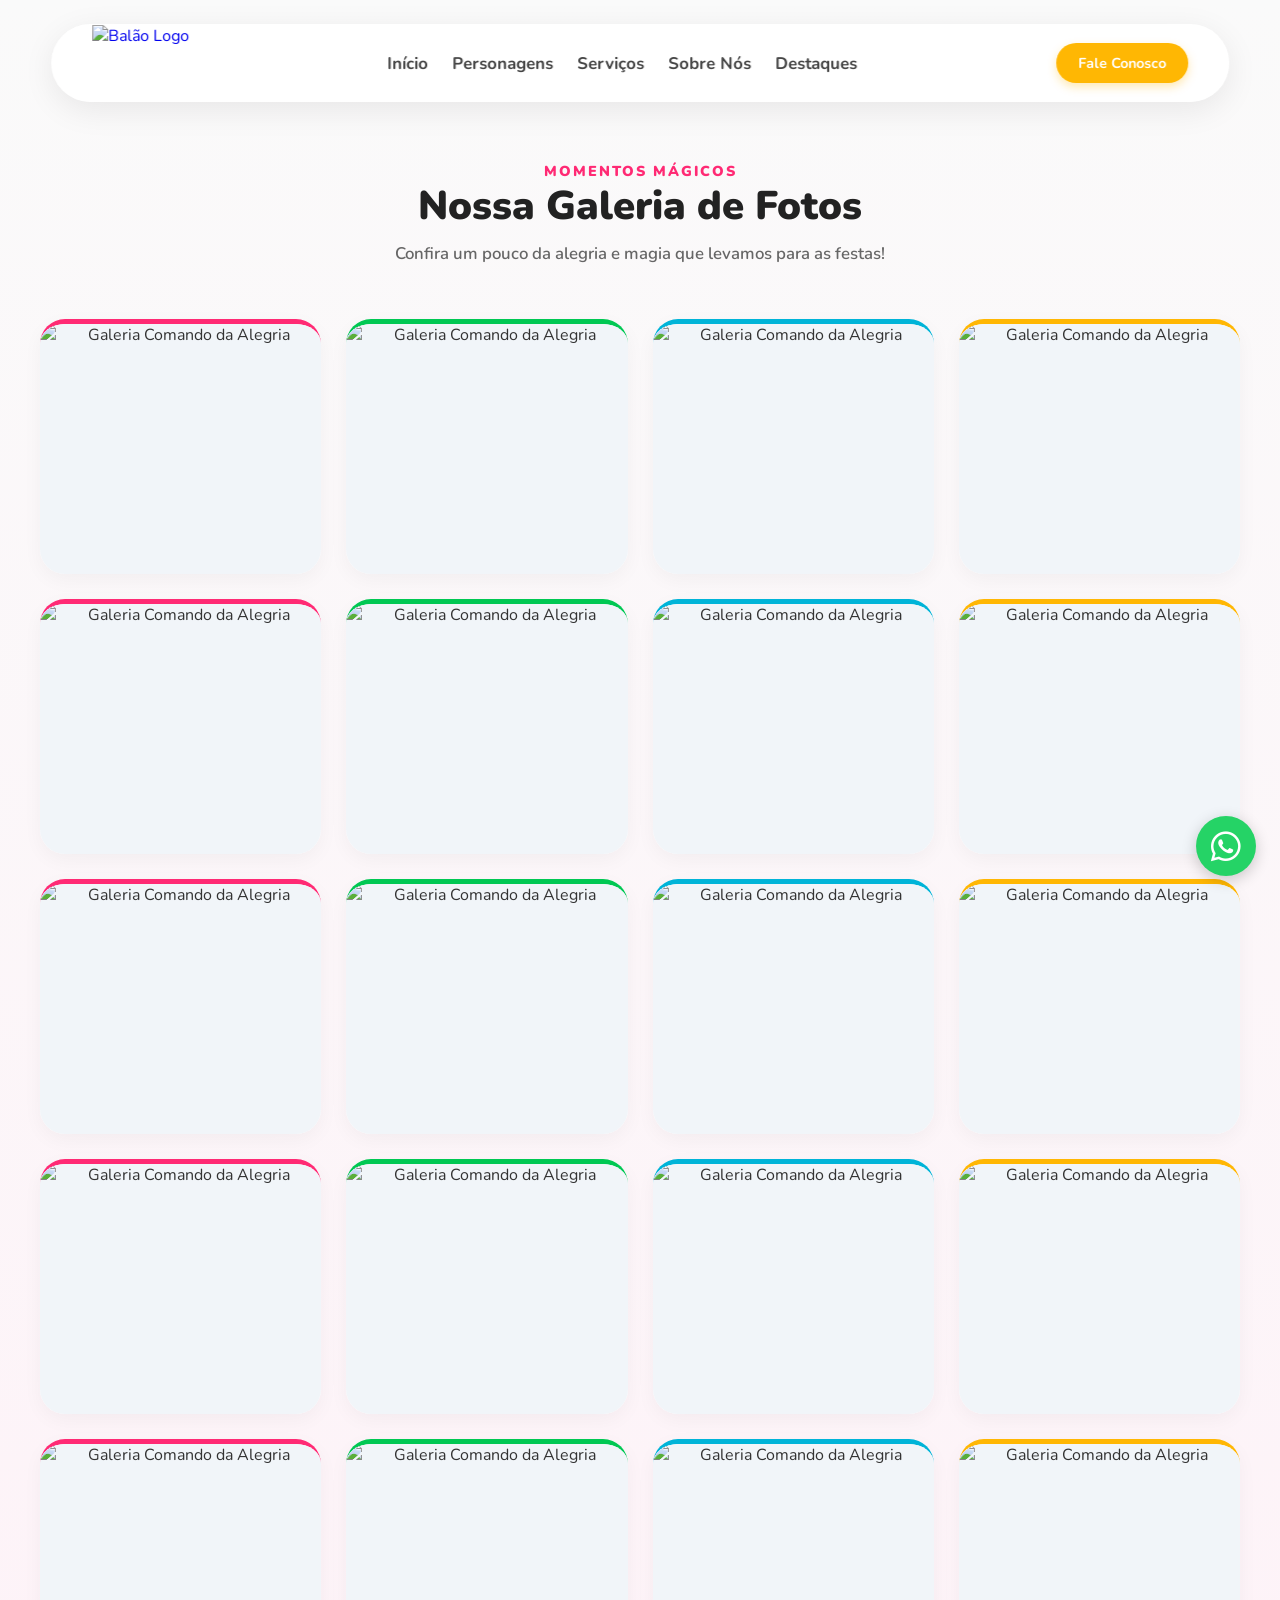
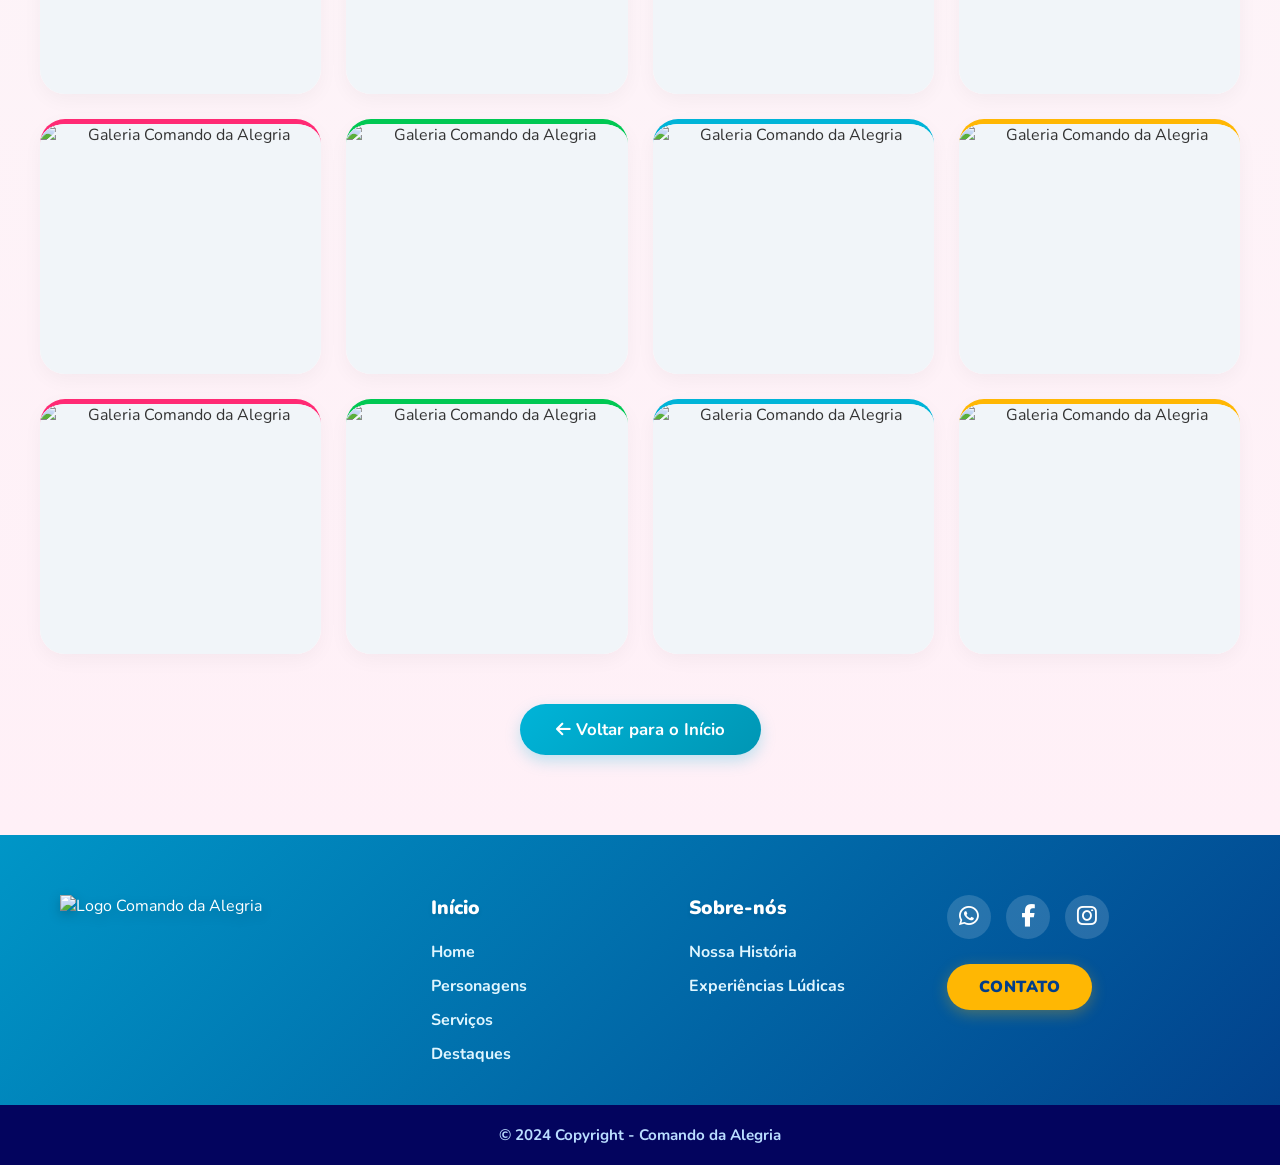
==== commit 42bf748c: "Ajusta enquadramento das fotos dos cards e carrossel de experiências - Corrige caminhos de imagens q" ====
--- a/galeria.html
+++ b/galeria.html
@@ -10,1740 +10,7 @@
     <link rel="stylesheet" href="https://cdnjs.cloudflare.com/ajax/libs/font-awesome/6.4.0/css/all.min.css">
     <link rel="stylesheet" href="style.css">
 
-    <style>
-        /* RESET E CONFIGURAÇÕES GERAIS */
-        * {
-            margin: 0;
-            padding: 0;
-            box-sizing: border-box;
-            font-family: 'Nunito', sans-serif;
-        }
-
-        html {
-            scroll-behavior: smooth;
-        }
-
-        body {
-            background-color: #fafafa;
-            color: #333;
-            overflow-x: hidden;
-        }
-
-        body.menu-active {
-            overflow: hidden;
-        }
-
-        /* URL DA IMAGEM DE FUNDO DO HERO */
-        :root {
-            --bg-image: url('https://whfdrrdozhyavyflgaxo.supabase.co/storage/v1/object/sign/Comando%20da%20Alegria/fundo%20comando.png?token=eyJraWQiOiJzdG9yYWdlLXVybC1zaWduaW5nLWtleV9jOWY1OGE2Ni03MDFhLTRhNDQtOWJhZC0zOGRkNmVkYTNhODAiLCJhbGciOiJIUzI1NiJ9.eyJ1cmwiOiJDb21hbmRvIGRhIEFsZWdyaWEvZnVuZG8gY29tYW5kby5wbmciLCJzY29wZSI6ImRvd25sb2FkIiwiaWF0IjoxNzgyMjYzNDM2LCJleHAiOjQ5MDQzMjc0MzZ9.aTspCSOV-Us9TaoLBs_cvr-PEcFPD0XwL9dZO6cdWto');
-        }
-
-        /* ------------------------------------ */
-        /* TELA DE CARREGAMENTO (PRELOADER)     */
-        /* ------------------------------------ */
-        #preloader {
-            position: fixed;
-            top: 0;
-            left: 0;
-            width: 100%;
-            height: 100vh;
-            background-image: var(--bg-image);
-            background-size: cover;
-            background-position: center;
-            display: flex;
-            flex-direction: column;
-            justify-content: center;
-            align-items: center;
-            z-index: 9999;
-            transition: opacity 0.6s ease, visibility 0.6s ease;
-        }
-
-        #preloader.fade-out {
-            opacity: 0;
-            visibility: hidden;
-            pointer-events: none;
-        }
-
-        .loader-content {
-            position: relative;
-            z-index: 2;
-            text-align: center;
-            display: flex;
-            flex-direction: column;
-            align-items: center;
-            gap: 20px;
-        }
-
-        .loader-balloon {
-            width: 250px;
-            height: auto;
-            animation: pulse-balloon 1.5s ease-in-out infinite;
-        }
-
-        .loader-text {
-            font-size: 1.4rem;
-            font-weight: 900;
-            color: #ff2a74;
-            text-shadow: 0 2px 4px rgba(255, 255, 255, 0.9);
-            animation: pulse-text 1.5s ease-in-out infinite;
-        }
-
-        /* ------------------------------------ */
-        /* CABEÇALHO (ILHA MEDIANA FIXA)        */
-        /* ------------------------------------ */
-        .floating-island {
-            position: fixed;
-            top: 16px;
-            left: 50%;
-            transform: translateX(-50%);
-            width: 92%;
-            max-width: 1200px;
-            background: rgba(255, 255, 255, 0.95);
-            backdrop-filter: blur(12px);
-            -webkit-backdrop-filter: blur(12px);
-            border-radius: 50px;
-            padding: 7px 24px;
-            box-shadow: 0 8px 32px rgba(0, 0, 0, 0.08);
-            border: 1px solid rgba(255, 255, 255, 0.4);
-            z-index: 1002;
-            transition: opacity 0.3s ease;
-            opacity: 1;
-        }
-
-        body.menu-active .floating-island {
-            opacity: 0;
-            pointer-events: none;
-        }
-
-        .header-container {
-            display: flex;
-            justify-content: space-between;
-            align-items: center;
-        }
-
-        .logo-link {
-            display: flex;
-            align-items: center;
-            text-decoration: none;
-        }
-
-        .logo-img {
-            height: 66px;
-            margin-top: -10px;
-            margin-bottom: -10px;
-            width: auto;
-            object-fit: contain;
-            transition: transform 0.3s ease;
-        }
-
-        .logo-link:hover .logo-img {
-            transform: scale(1.1) rotate(5deg);
-        }
-
-        .desktop-nav {
-            display: none;
-        }
-
-        .desktop-nav ul {
-            list-style: none;
-            display: flex;
-            gap: 24px;
-        }
-
-        .desktop-nav a {
-            text-decoration: none;
-            font-size: 1.05rem;
-            font-weight: 700;
-            color: #444;
-            transition: color 0.2s, transform 0.2s;
-        }
-
-        .desktop-nav ul li:nth-child(1) a:hover {
-            color: #ff2a74;
-        }
-
-        .desktop-nav ul li:nth-child(2) a:hover {
-            color: #00c853;
-        }
-
-        .desktop-nav ul li:nth-child(3) a:hover {
-            color: #ffb703;
-        }
-
-        .desktop-nav ul li:nth-child(4) a:hover {
-            color: #00b4d8;
-        }
-
-        .desktop-nav ul li:nth-child(5) a:hover {
-            color: #ff2a74;
-        }
-
-        .header-actions {
-            display: flex;
-            align-items: center;
-            gap: 16px;
-        }
-
-        .btn-orcamento {
-            background-color: #ffb703;
-            color: #fff;
-            text-decoration: none;
-            font-weight: 700;
-            padding: 10px 22px;
-            border-radius: 25px;
-            font-size: 0.9rem;
-            box-shadow: 0 4px 10px rgba(255, 183, 3, 0.3);
-            transition: transform 0.2s, background-color 0.2s;
-        }
-
-        .btn-orcamento:hover {
-            background-color: #e5a402;
-            transform: translateY(-2px);
-        }
-
-        .menu-toggle {
-            background: none;
-            border: none;
-            display: flex;
-            flex-direction: column;
-            justify-content: center;
-            gap: 5px;
-            cursor: pointer;
-            width: 28px;
-            height: 28px;
-        }
-
-        .menu-toggle span {
-            display: block;
-            width: 28px;
-            height: 3px;
-            background-color: #ff2a74;
-            border-radius: 2px;
-            transition: all 0.3s ease-in-out;
-        }
-
-        .menu-close-btn {
-            position: absolute;
-            top: 24px;
-            right: 24px;
-            background: none;
-            border: none;
-            font-size: 2.2rem;
-            color: #ff2a74;
-            cursor: pointer;
-            transition: transform 0.2s;
-            z-index: 1003;
-        }
-
-        .menu-close-btn:hover {
-            transform: scale(1.1) rotate(90deg);
-        }
-
-        /* ------------------------------------ */
-        /* MENU MOBILE OVERLAY                  */
-        /* ------------------------------------ */
-        .mobile-menu-overlay {
-            position: fixed;
-            top: 0;
-            right: 0;
-            width: 100%;
-            height: 100vh;
-            background: #FFF0F5;
-            z-index: 1001;
-            display: flex;
-            flex-direction: column;
-            justify-content: space-between;
-            align-items: center;
-            padding: 40px 20px 30px 20px;
-            transform: translateY(-100%);
-            transition: transform 0.4s cubic-bezier(0.77, 0.2, 0.05, 1);
-        }
-
-        .mobile-menu-overlay.open {
-            transform: translateY(0);
-        }
-
-        .menu-mobile-header {
-            display: flex;
-            flex-direction: column;
-            align-items: center;
-            margin-top: 15px;
-        }
-
-        .menu-logo-img {
-            height: 140px;
-            width: auto;
-            filter: drop-shadow(0 8px 15px rgba(255, 42, 116, 0.25)) drop-shadow(0 4px 6px rgba(0, 200, 83, 0.15));
-            animation: float 4s ease-in-out infinite;
-        }
-
-        .mobile-nav-links {
-            list-style: none;
-            display: flex;
-            flex-direction: column;
-            align-items: center;
-            gap: 20px;
-            text-align: center;
-            width: 100%;
-        }
-
-        .mobile-nav-links a {
-            text-decoration: none;
-            font-size: 1.6rem;
-            font-weight: 900;
-            transition: transform 0.2s;
-            display: inline-block;
-        }
-
-        .mobile-nav-links a:not(.btn-menu-orcamento):hover {
-            transform: scale(1.1);
-        }
-
-        .mobile-nav-links li:nth-child(1) a {
-            color: #ff2a74;
-        }
-
-        .mobile-nav-links li:nth-child(2) a {
-            color: #00c853;
-        }
-
-        .mobile-nav-links li:nth-child(3) a {
-            color: #ffb703;
-        }
-
-        .mobile-nav-links li:nth-child(4) a {
-            color: #00b4d8;
-        }
-
-        .mobile-nav-links li:nth-child(5) a {
-            color: #ff2a74;
-        }
-
-        .mobile-nav-links .btn-menu-orcamento {
-            background: linear-gradient(135deg, #ffb703, #fa9f00);
-            color: white !important;
-            padding: 12px 40px;
-            border-radius: 30px;
-            font-size: 1.1rem;
-            box-shadow: 0 5px 15px rgba(255, 183, 3, 0.3);
-            margin-top: 5px;
-        }
-
-        .menu-social-footer {
-            display: flex;
-            flex-direction: column;
-            align-items: center;
-            gap: 12px;
-        }
-
-        .menu-social-text {
-            font-size: 0.95rem;
-            font-weight: 700;
-            color: #666;
-            letter-spacing: 0.5px;
-        }
-
-        .menu-social-icons {
-            display: flex;
-            gap: 24px;
-        }
-
-        .menu-social-icons a {
-            font-size: 1.8rem;
-            transition: transform 0.25s cubic-bezier(0.175, 0.885, 0.32, 1.275);
-            text-decoration: none;
-        }
-
-        .menu-social-icons a:hover {
-            transform: translateY(-5px) scale(1.15);
-        }
-
-        .icon-instagram {
-            color: #e1306c;
-        }
-
-        .icon-facebook {
-            color: #1877f2;
-        }
-
-        .icon-whatsapp {
-            color: #25d366;
-        }
-
-        /* ------------------------------------ */
-        /* SEÇÃO HERO                           */
-        /* ------------------------------------ */
-        .hero {
-            min-height: 100vh;
-            background-image: var(--bg-image);
-            background-size: cover;
-            background-position: center;
-            display: flex;
-            justify-content: center;
-            align-items: center;
-            padding: 150px 20px 60px 20px;
-            text-align: center;
-            position: relative;
-        }
-
-        .hero::before {
-            content: '';
-            position: absolute;
-            top: 0;
-            left: 0;
-            width: 100%;
-            height: 100%;
-            background: rgba(0, 0, 0, 0.12);
-            z-index: 1;
-        }
-
-        .hero-content {
-            width: 100%;
-            max-width: 650px;
-            display: flex;
-            flex-direction: column;
-            align-items: center;
-            gap: 24px;
-            position: relative;
-            z-index: 2;
-        }
-
-        .balloon-container {
-            width: 85%;
-            max-width: 280px;
-            animation: float 4s ease-in-out infinite;
-        }
-
-        .img-balloon {
-            width: 100%;
-            height: auto;
-            object-fit: contain;
-            filter: drop-shadow(0 12px 20px rgba(0, 0, 0, 0.2));
-        }
-
-        .hero-card {
-            background: rgba(255, 255, 255, 0.22);
-            backdrop-filter: blur(12px);
-            -webkit-backdrop-filter: blur(12px);
-            border: 1px solid rgba(255, 255, 255, 0.4);
-            border-radius: 35px;
-            padding: 32px 24px;
-            width: 100%;
-            display: flex;
-            flex-direction: column;
-            align-items: center;
-            gap: 24px;
-            box-shadow: 0 20px 40px rgba(0, 0, 0, 0.18);
-        }
-
-        .hero-title {
-            color: #ffffff;
-            font-size: 1.6rem;
-            font-weight: 900;
-            line-height: 1.3;
-            text-shadow: 0 2px 10px rgba(0, 0, 0, 0.4);
-        }
-
-        .hero-text {
-            color: #ffffff;
-            font-size: 1.1rem;
-            font-weight: 600;
-            line-height: 1.5;
-            text-shadow: 0 2px 6px rgba(0, 0, 0, 0.35);
-            max-width: 480px;
-        }
-
-        .hero-buttons {
-            display: flex;
-            flex-direction: column;
-            width: 100%;
-            gap: 16px;
-        }
-
-        .btn-hero {
-            display: flex;
-            justify-content: center;
-            align-items: center;
-            width: 100%;
-            padding: 18px 28px;
-            border-radius: 40px;
-            text-decoration: none;
-            font-weight: 900;
-            font-size: 1.1rem;
-            letter-spacing: 0.8px;
-            text-transform: uppercase;
-            box-shadow: 0 6px 18px rgba(0, 0, 0, 0.15);
-            transition: all 0.25s cubic-bezier(0.175, 0.885, 0.32, 1.275);
-            border: none;
-        }
-
-        .btn-pink {
-            background: linear-gradient(135deg, #ff2a74, #ff5b94);
-            color: #fff;
-            border-bottom: 4px solid #c91450;
-        }
-
-        .btn-green {
-            background: linear-gradient(135deg, #00c853, #26e073);
-            color: #fff;
-            border-bottom: 4px solid #00963e;
-        }
-
-        .btn-hero:hover {
-            transform: translateY(-4px);
-            box-shadow: 0 12px 25px rgba(0, 0, 0, 0.22);
-        }
-
-        .btn-hero:active {
-            transform: translateY(-1px);
-            border-bottom-width: 1px;
-        }
-
-        /* ==========================================================================
-           TRANSIÇÕES DE DEGRADÊ ENTRE AS SEÇÕES (CONTINUIDADE SUAVIZADA)
-           ========================================================================== */
-
-        .characters-section {
-            background: linear-gradient(180deg, #fafafa 0%, #fff0f7 100%);
-            padding: 80px 20px;
-            text-align: center;
-        }
-
-        .services-section {
-            background: linear-gradient(180deg, #fff0f7 0%, #f0faff 100%);
-            padding: 80px 20px;
-            text-align: center;
-        }
-
-        .ludicas-section {
-            background: linear-gradient(180deg, #f0faff 0%, #fffcf0 100%);
-            padding: 80px 20px;
-            text-align: center;
-        }
-
-        .about-section {
-            background: linear-gradient(180deg, #fffcf0 0%, #f0fff4 100%);
-            padding: 80px 20px;
-            position: relative;
-            overflow: hidden;
-        }
-
-        .destaques-section {
-            background: linear-gradient(180deg, #f0fff4 0%, #fff0f7 100%);
-            padding: 80px 20px;
-            text-align: center;
-        }
-
-        /* ------------------------------------ */
-        /* SEÇÃO PERSONAGENS                    */
-        /* ------------------------------------ */
-        .characters-container {
-            width: 100%;
-            max-width: 1200px;
-            margin: 0 auto;
-        }
-
-        .filter-controls {
-            display: flex;
-            flex-direction: column;
-            gap: 20px;
-            align-items: center;
-            margin-bottom: 45px;
-            background: #ffffff;
-            padding: 24px;
-            border-radius: 30px;
-            box-shadow: 0 10px 30px rgba(0, 0, 0, 0.02);
-            border: 1px dashed rgba(0, 180, 216, 0.2);
-        }
-
-        .category-pills {
-            display: flex;
-            flex-wrap: wrap;
-            gap: 10px;
-            justify-content: center;
-        }
-
-        .pill-btn {
-            background-color: #f1f5f9;
-            color: #444;
-            border: none;
-            padding: 10px 20px;
-            border-radius: 25px;
-            font-size: 0.95rem;
-            font-weight: 700;
-            cursor: pointer;
-            transition: all 0.25s ease;
-        }
-
-        .pill-btn:hover {
-            transform: scale(1.05);
-            background-color: #e2e8f0;
-        }
-
-        .pill-btn.active {
-            background-color: #ff2a74;
-            color: white;
-            box-shadow: 0 4px 12px rgba(255, 42, 116, 0.25);
-        }
-
-        .search-wrapper {
-            position: relative;
-            width: 100%;
-            max-width: 320px;
-        }
-
-        .search-input {
-            width: 100%;
-            padding: 12px 20px 12px 42px;
-            border-radius: 25px;
-            border: 2px solid #e2e8f0;
-            font-size: 1rem;
-            font-weight: 600;
-            color: #333;
-            outline: none;
-            transition: border-color 0.3s ease;
-        }
-
-        .search-input:focus {
-            border-color: #00b4d8;
-        }
-
-        .search-icon {
-            position: absolute;
-            left: 16px;
-            top: 50%;
-            transform: translateY(-50%);
-            color: #aaa;
-            font-size: 1.1rem;
-        }
-
-        .characters-grid {
-            display: flex;
-            flex-wrap: wrap;
-            gap: 20px;
-            justify-content: center;
-        }
-
-        .character-card {
-            flex: 0 1 calc(50% - 10px);
-            min-width: 140px;
-        }
-
-        .character-card {
-            background: #ffffff;
-            border-radius: 25px;
-            overflow: hidden;
-            box-shadow: 0 6px 20px rgba(0, 0, 0, 0.04);
-            display: flex;
-            flex-direction: column;
-            transition: transform 0.3s ease, box-shadow 0.3s ease;
-            border-top-width: 5px;
-            border-top-style: solid;
-            border-right: none;
-            border-bottom: none;
-            border-left: none;
-        }
-
-        .character-card:nth-child(4n+1) {
-            border-color: #ff2a74;
-        }
-
-        .character-card:nth-child(4n+2) {
-            border-color: #00c853;
-        }
-
-        .character-card:nth-child(4n+3) {
-            border-color: #00b4d8;
-        }
-
-        .character-card:nth-child(4n+4) {
-            border-color: #ffb703;
-        }
-
-        .character-card:hover {
-            transform: translateY(-6px);
-            box-shadow: 0 12px 30px rgba(0, 0, 0, 0.1);
-        }
-
-        .character-img-box {
-            position: relative;
-            width: 100%;
-            aspect-ratio: 4 / 5;
-            overflow: hidden;
-            background-color: #f7f7f7;
-        }
-
-        .character-img {
-            width: 100%;
-            height: 100%;
-            object-fit: cover;
-            object-position: center top;
-            transition: transform 0.5s ease;
-        }
-
-        .character-card:hover .character-img {
-            transform: scale(1.08);
-        }
-
-        .character-info {
-            padding: 16px;
-            font-size: 1.05rem;
-            font-weight: 800;
-            color: #222;
-        }
-
-        .no-results {
-            grid-column: 1 / -1;
-            padding: 50px 20px;
-            color: #777;
-            font-size: 1.2rem;
-            font-weight: 700;
-        }
-
-        .load-more-container {
-            margin-top: 40px;
-            display: flex;
-            justify-content: center;
-        }
-
-        .btn-ver-mais {
-            background: linear-gradient(135deg, #00b4d8, #0096b4);
-            color: white;
-            border: none;
-            padding: 14px 36px;
-            border-radius: 30px;
-            font-size: 1.05rem;
-            font-weight: 700;
-            cursor: pointer;
-            box-shadow: 0 6px 15px rgba(0, 180, 216, 0.25);
-            transition: transform 0.2s, box-shadow 0.2s;
-        }
-
-        .btn-ver-mais:hover {
-            transform: scale(1.05) translateY(-2px);
-            box-shadow: 0 10px 20px rgba(0, 180, 216, 0.35);
-        }
-
-        /* ------------------------------------ */
-        /* SEÇÃO: SERVIÇOS                      */
-        /* ------------------------------------ */
-        .services-container {
-            width: 100%;
-            max-width: 1200px;
-            margin: 0 auto;
-        }
-
-        .services-grid {
-            display: flex;
-            flex-wrap: wrap;
-            gap: 30px;
-            margin-top: 40px;
-            justify-content: center;
-        }
-
-        .service-card {
-            flex: 0 1 100%;
-        }
-
-        .service-card {
-            background: #ffffff;
-            border-radius: 30px;
-            overflow: hidden;
-            box-shadow: 0 10px 30px rgba(255, 140, 0, 0.05);
-            border-top-width: 5px;
-            border-top-style: solid;
-            border-right: none;
-            border-bottom: none;
-            border-left: none;
-            display: flex;
-            flex-direction: column;
-            transition: transform 0.3s ease, box-shadow 0.3s ease;
-        }
-
-        .service-card:nth-child(4n+1) {
-            border-color: #ff2a74;
-        }
-
-        .service-card:nth-child(4n+2) {
-            border-color: #00c853;
-        }
-
-        .service-card:nth-child(4n+3) {
-            border-color: #00b4d8;
-        }
-
-        .service-card:nth-child(4n+4) {
-            border-color: #ffb703;
-        }
-
-        .service-card:hover {
-            transform: translateY(-6px);
-            box-shadow: 0 15px 35px rgba(0, 0, 0, 0.1);
-        }
-
-        .service-img-box {
-            position: relative;
-            width: 100%;
-            height: 220px;
-            overflow: hidden;
-            background-color: #f8fafc;
-        }
-
-        .service-img {
-            width: 100%;
-            height: 100%;
-            object-fit: cover;
-            object-position: center top;
-            transition: transform 0.5s ease;
-        }
-
-        .service-card:hover .service-img {
-            transform: scale(1.08);
-        }
-
-        .service-info {
-            padding: 28px;
-            display: flex;
-            flex-direction: column;
-            gap: 12px;
-            flex-grow: 1;
-            text-align: left;
-        }
-
-        .service-title {
-            font-size: 1.35rem;
-            font-weight: 900;
-        }
-
-        .service-card:nth-child(3n+1) .service-title {
-            color: #ff2a74;
-        }
-
-        .service-card:nth-child(3n+2) .service-title {
-            color: #00c853;
-        }
-
-        .service-card:nth-child(3n+3) .service-title {
-            color: #00b4d8;
-        }
-
-        .service-desc {
-            font-size: 1rem;
-            color: #555;
-            line-height: 1.6;
-            font-weight: 600;
-        }
-
-        /* ------------------------------------------- */
-        /* ÁREA EXCLUSIVA: EXPERIÊNCIAS LÚDICAS (FAQ)  */
-        /* ------------------------------------------- */
-        .ludicas-container {
-            width: 100%;
-            max-width: 800px;
-            margin: 0 auto;
-        }
-
-        .ludicas-subtitle {
-            font-size: 1.05rem;
-            color: #666;
-            margin-top: 10px;
-            margin-bottom: 35px;
-            font-weight: 600;
-        }
-
-        .accordion-container {
-            display: flex;
-            flex-direction: column;
-            gap: 12px;
-            width: 100%;
-            text-align: left;
-        }
-
-        .accordion-item {
-            background: #ffffff;
-            border: 2px solid #f1f5f9;
-            border-radius: 20px;
-            overflow: hidden;
-            box-shadow: 0 4px 15px rgba(0, 0, 0, 0.02);
-            transition: all 0.3s ease;
-        }
-
-        .accordion-header {
-            width: 100%;
-            background: none;
-            border: none;
-            padding: 20px 24px;
-            font-size: 1.1rem;
-            font-weight: 800;
-            color: #333;
-            text-align: left;
-            display: flex;
-            justify-content: space-between;
-            align-items: center;
-            cursor: pointer;
-            transition: background 0.2s, color 0.2s;
-        }
-
-        .accordion-header:hover {
-            background: #fff5f8;
-            color: #ff2a74;
-        }
-
-        .accordion-header i {
-            font-size: 0.9rem;
-            transition: transform 0.3s cubic-bezier(0.175, 0.885, 0.32, 1.275);
-            color: #ff2a74;
-        }
-
-        .accordion-item.active {
-            border-color: #ffb703;
-            box-shadow: 0 6px 20px rgba(255, 183, 3, 0.15);
-        }
-
-        .accordion-item.active .accordion-header {
-            background: #fffdf6;
-            color: #e5a402;
-        }
-
-        .accordion-item.active .accordion-header i {
-            transform: rotate(180deg);
-            color: #e5a402;
-        }
-
-        .accordion-content {
-            max-height: 0;
-            overflow: hidden;
-            transition: max-height 0.35s cubic-bezier(0.4, 0, 0.2, 1);
-            padding: 0 24px;
-            background: #ffffff;
-        }
-
-        .accordion-content p {
-            font-size: 1rem;
-            color: #555;
-            line-height: 1.6;
-            padding-bottom: 20px;
-            font-weight: 600;
-        }
-
-        /* ------------------------------------ */
-        /* SEÇÃO SOBRE NÓS                      */
-        /* ------------------------------------ */
-        .about-container {
-            width: 100%;
-            max-width: 1100px;
-            margin: 0 auto;
-            display: flex;
-            flex-direction: column;
-            gap: 40px;
-            align-items: center;
-        }
-
-        .about-image-wrapper {
-            position: relative;
-            width: 100%;
-            max-width: 420px;
-            z-index: 2;
-        }
-
-        .about-img {
-            width: 100%;
-            height: auto;
-            border-radius: 35px;
-            box-shadow: 0 15px 35px rgba(255, 42, 116, 0.1);
-            border: 8px solid #ffffff;
-            transform: rotate(-3deg);
-            transition: transform 0.3s cubic-bezier(0.175, 0.885, 0.32, 1.275);
-            object-fit: cover;
-            display: block;
-        }
-
-        .about-image-wrapper:hover .about-img {
-            transform: rotate(0deg) scale(1.03);
-        }
-
-        .about-image-bg {
-            position: absolute;
-            top: 10px;
-            left: 10px;
-            width: 100%;
-            height: 100%;
-            background-color: #ff2a74;
-            border-radius: 35px;
-            z-index: -1;
-            transform: rotate(4deg);
-            opacity: 0.15;
-            transition: transform 0.3s ease;
-        }
-
-        .about-content {
-            width: 100%;
-            display: flex;
-            flex-direction: column;
-            gap: 20px;
-            text-align: center;
-        }
-
-        .about-tag {
-            color: #ff2a74;
-            font-weight: 900;
-            text-transform: uppercase;
-            font-size: 0.9rem;
-            letter-spacing: 2px;
-            display: inline-block;
-        }
-
-        .about-title {
-            font-size: 2.1rem;
-            font-weight: 900;
-            color: #222;
-            line-height: 1.2;
-        }
-
-        .about-text {
-            font-size: 1.1rem;
-            color: #444;
-            line-height: 1.6;
-            max-width: 600px;
-            margin: 0 auto;
-        }
-
-        .about-highlight-box {
-            display: flex;
-            flex-direction: column;
-            gap: 24px;
-            margin-top: 15px;
-            text-align: left;
-            max-width: 550px;
-            margin-left: auto;
-            margin-right: auto;
-        }
-
-        .about-feature {
-            display: flex;
-            align-items: center;
-            gap: 16px;
-            padding-bottom: 16px;
-            border-bottom: 1px dashed rgba(255, 42, 116, 0.2);
-        }
-
-        .about-feature:last-child {
-            border-bottom: none;
-        }
-
-        .about-feature-icon {
-            font-size: 1.4rem;
-            display: flex;
-            align-items: center;
-            justify-content: center;
-            width: 44px;
-            height: 44px;
-            border-radius: 50%;
-            flex-shrink: 0;
-        }
-
-        .about-feature-icon.pink {
-            background: rgba(255, 42, 116, 0.1);
-            color: #ff2a74;
-        }
-
-        .about-feature-icon.blue {
-            background: rgba(0, 180, 216, 0.15);
-            color: #00b4d8;
-        }
-
-        .about-feature-text {
-            font-size: 1.05rem;
-            color: #333;
-            font-weight: 700;
-            line-height: 1.4;
-        }
-
-        .about-feature-text span {
-            font-weight: 400;
-            color: #555;
-            display: block;
-            font-size: 0.95rem;
-            margin-top: 2px;
-        }
-
-        /* ==========================================================================
-           SEÇÃO: CARROSSEL DE DESTAQUES 
-           ========================================================================== */
-        .destaques-container {
-            width: 100%;
-            max-width: 1100px;
-            margin: 0 auto;
-        }
-
-        .carousel-wrapper {
-            position: relative;
-            max-width: 900px;
-            margin: 40px auto 0;
-            display: flex;
-            align-items: center;
-        }
-
-        .carousel-track {
-            display: flex;
-            overflow-x: auto;
-            scroll-snap-type: x mandatory;
-            gap: 20px;
-            padding: 10px;
-            scrollbar-width: none;
-        }
-
-        .carousel-track::-webkit-scrollbar {
-            display: none;
-        }
-
-        .carousel-card {
-            flex: 0 0 85%;
-            scroll-snap-align: center;
-            background: #fff;
-            border-radius: 30px;
-            overflow: hidden;
-            box-shadow: 0 10px 25px rgba(0, 0, 0, 0.05);
-            border-top-width: 5px;
-            border-top-style: solid;
-            border-right: none;
-            border-bottom: none;
-            border-left: none;
-            text-align: left;
-            transition: transform 0.3s;
-        }
-
-        .carousel-card:nth-child(4n+1) {
-            border-color: #ff2a74;
-        }
-
-        .carousel-card:nth-child(4n+2) {
-            border-color: #00c853;
-        }
-
-        .carousel-card:nth-child(4n+3) {
-            border-color: #00b4d8;
-        }
-
-        .carousel-card:nth-child(4n+4) {
-            border-color: #ffb703;
-        }
-
-        .carousel-card:hover {
-            transform: translateY(-5px);
-            box-shadow: 0 15px 35px rgba(0, 0, 0, 0.1);
-        }
-
-        .carousel-card img {
-            width: 100%;
-            height: 250px;
-            object-fit: cover;
-        }
-
-        .carousel-content {
-            padding: 25px;
-        }
-
-        .carousel-content h3 {
-            font-size: 1.4rem;
-            color: #ff2a74;
-            margin-bottom: 10px;
-            font-weight: 900;
-        }
-
-        .carousel-content p {
-            color: #555;
-            font-weight: 600;
-            line-height: 1.5;
-        }
-
-        .carousel-btn {
-            background: #ff2a74;
-            color: #fff;
-            border: none;
-            width: 44px;
-            height: 44px;
-            border-radius: 50%;
-            cursor: pointer;
-            position: absolute;
-            z-index: 10;
-            box-shadow: 0 4px 10px rgba(255, 42, 116, 0.3);
-            transition: transform 0.2s, background 0.2s;
-            display: none;
-        }
-
-        .carousel-btn:hover {
-            transform: scale(1.1);
-            background: #e61b5f;
-        }
-
-        .prev-btn {
-            left: -22px;
-        }
-
-        .next-btn {
-            right: -22px;
-        }
-
-        /* ==========================================================================
-           CONTATO REESTRUTURADO E MAIS PROFISSIONAL (ALTA CONVERSÃO)
-           ========================================================================== */
-        .contact-cta-section {
-            background: linear-gradient(180deg, #fff0f7 0%, #e8f7ff 100%);
-            padding: 100px 20px;
-            text-align: center;
-            position: relative;
-            overflow: hidden;
-        }
-
-        .cta-shape {
-            position: absolute;
-            border-radius: 50%;
-            filter: blur(50px);
-            z-index: 0;
-            opacity: 0.35;
-            animation: float 6s infinite ease-in-out;
-        }
-
-        .cta-shape-1 {
-            width: 350px;
-            height: 350px;
-            background: #ff2a74;
-            top: -80px;
-            left: -100px;
-        }
-
-        .cta-shape-2 {
-            width: 300px;
-            height: 300px;
-            background: #00b4d8;
-            bottom: -80px;
-            right: -50px;
-            animation-delay: -3s;
-        }
-
-        .contact-cta-card {
-            background: rgba(255, 255, 255, 0.95);
-            backdrop-filter: blur(15px);
-            -webkit-backdrop-filter: blur(15px);
-            max-width: 850px;
-            margin: 0 auto;
-            padding: 60px 40px;
-            border-radius: 40px;
-            box-shadow: 0 20px 50px rgba(0, 119, 182, 0.12);
-            position: relative;
-            z-index: 1;
-            border: 2px solid rgba(255, 255, 255, 0.9);
-            display: flex;
-            flex-direction: column;
-            align-items: center;
-            gap: 20px;
-        }
-
-        .cta-urgency-tag {
-            background: #fff0f5;
-            color: #ff2a74;
-            font-weight: 900;
-            font-size: 0.95rem;
-            padding: 8px 24px;
-            border-radius: 30px;
-            text-transform: uppercase;
-            letter-spacing: 1.5px;
-            border: 1px dashed #ff2a74;
-            margin-bottom: 5px;
-        }
-
-        .contact-cta-title {
-            font-size: 2.8rem;
-            font-weight: 900;
-            color: #222;
-            line-height: 1.2;
-        }
-
-        .contact-cta-title span {
-            color: #ff2a74;
-        }
-
-        .contact-cta-subtitle {
-            font-size: 1.2rem;
-            color: #555;
-            font-weight: 600;
-            line-height: 1.6;
-            max-width: 650px;
-            margin-bottom: 10px;
-        }
-
-        .cta-benefits {
-            display: flex;
-            gap: 25px;
-            flex-wrap: wrap;
-            justify-content: center;
-            margin-bottom: 25px;
-        }
-
-        .cta-benefits span {
-            font-size: 1.05rem;
-            font-weight: 800;
-            color: #444;
-            display: flex;
-            align-items: center;
-            gap: 8px;
-        }
-
-        .cta-benefits i {
-            color: #00c853;
-            font-size: 1.2rem;
-        }
-
-        .btn-cta-whatsapp {
-            display: inline-flex;
-            align-items: center;
-            justify-content: center;
-            gap: 14px;
-            background: linear-gradient(135deg, #25d366 0%, #1ecc5c 100%);
-            color: #ffffff !important;
-            padding: 22px 50px;
-            border-radius: 50px;
-            font-size: 1.3rem;
-            font-weight: 900;
-            text-decoration: none;
-            box-shadow: 0 10px 25px rgba(37, 211, 102, 0.4);
-            transition: all 0.3s cubic-bezier(0.175, 0.885, 0.32, 1.275);
-            border-bottom: 5px solid #169c46;
-            animation: pulse-btn 2s infinite;
-        }
-
-        .btn-cta-whatsapp:hover {
-            transform: translateY(-5px);
-            box-shadow: 0 15px 35px rgba(37, 211, 102, 0.5);
-            color: #ffffff;
-            animation: none;
-        }
-
-        .btn-cta-whatsapp:active {
-            transform: translateY(-1px);
-            border-bottom-width: 2px;
-        }
-
-        @keyframes pulse-btn {
-            0% {
-                box-shadow: 0 0 0 0 rgba(37, 211, 102, 0.6);
-            }
-
-            70% {
-                box-shadow: 0 0 0 20px rgba(37, 211, 102, 0);
-            }
-
-            100% {
-                box-shadow: 0 0 0 0 rgba(37, 211, 102, 0);
-            }
-        }
-
-        /* ==========================================================================
-           RODAPÉ (MAIS ELEGANTE E HARMONIZADO)
-           ========================================================================== */
-        .site-footer {
-            background: linear-gradient(135deg, #0096c7 0%, #023e8a 100%);
-            color: #ffffff;
-            font-family: 'Nunito', sans-serif;
-            position: relative;
-        }
-
-        .footer-container {
-            max-width: 1200px;
-            margin: 0 auto;
-            display: flex;
-            flex-wrap: wrap;
-            justify-content: space-between;
-            padding: 60px 20px 40px;
-            gap: 30px;
-        }
-
-        .footer-col {
-            flex: 1;
-            min-width: 150px;
-        }
-
-        .footer-col-logo {
-            flex: 1.5;
-            min-width: 200px;
-        }
-
-        .footer-logo-img {
-            max-height: 70px;
-            width: auto;
-            margin-bottom: 10px;
-            filter: drop-shadow(0 4px 6px rgba(0, 0, 0, 0.2));
-            transition: max-height 0.3s ease;
-        }
-
-        .footer-col h4 {
-            color: #ffffff;
-            font-size: 1.2rem;
-            font-weight: 900;
-            margin-bottom: 20px;
-            text-shadow: 0 2px 4px rgba(0, 0, 0, 0.1);
-        }
-
-        .footer-col ul {
-            list-style: none;
-            padding: 0;
-            margin: 0;
-            display: flex;
-            flex-direction: column;
-            gap: 12px;
-        }
-
-        .footer-col ul li a {
-            color: #e0f6ff;
-            text-decoration: none;
-            font-size: 1rem;
-            font-weight: 700;
-            transition: color 0.2s, transform 0.2s;
-            display: inline-block;
-        }
-
-        .footer-col ul li a:hover {
-            color: #ffb703;
-            transform: translateX(4px);
-        }
-
-        .footer-col-contact {
-            display: flex;
-            flex-direction: column;
-            align-items: flex-start;
-            flex: 1.2;
-        }
-
-        .footer-social-icons {
-            display: flex;
-            gap: 15px;
-            margin-bottom: 25px;
-        }
-
-        .footer-social-icons a {
-            color: #ffffff;
-            text-decoration: none;
-            background: rgba(255, 255, 255, 0.15);
-            width: 44px;
-            height: 44px;
-            display: inline-flex;
-            align-items: center;
-            justify-content: center;
-            border-radius: 50%;
-            font-size: 1.4rem;
-            transition: all 0.3s cubic-bezier(0.175, 0.885, 0.32, 1.275);
-        }
-
-        .footer-social-icons a:hover {
-            background: #ffb703;
-            color: #023e8a;
-            transform: translateY(-5px) rotate(8deg);
-            box-shadow: 0 5px 15px rgba(255, 183, 3, 0.4);
-        }
-
-        .btn-footer-contato {
-            background-color: #ffb703;
-            color: #023e8a;
-            padding: 12px 32px;
-            border-radius: 30px;
-            text-decoration: none;
-            font-weight: 900;
-            font-size: 1rem;
-            transition: all 0.3s ease;
-            display: inline-block;
-            border: none;
-            cursor: pointer;
-            box-shadow: 0 4px 15px rgba(255, 183, 3, 0.3);
-            text-transform: uppercase;
-            letter-spacing: 0.5px;
-        }
-
-        .btn-footer-contato:hover {
-            background-color: #ffffff;
-            transform: translateY(-3px);
-            color: #00b4d8;
-            box-shadow: 0 8px 20px rgba(255, 255, 255, 0.3);
-        }
-
-        .footer-bottom {
-            background-color: #03045e;
-            padding: 20px;
-            text-align: center;
-            font-size: 0.95rem;
-            color: #baddff;
-            font-weight: 700;
-        }
-
-        /* ------------------------------------ */
-        /* ANIMAÇÕES                            */
-        /* ------------------------------------ */
-        @keyframes float {
-            0% {
-                transform: translateY(0px);
-            }
-
-            50% {
-                transform: translateY(-12px);
-            }
-
-            100% {
-                transform: translateY(0px);
-            }
-        }
-
-        @keyframes pulse-balloon {
-            0% {
-                transform: scale(1);
-            }
-
-            50% {
-                transform: scale(1.1);
-            }
-
-            100% {
-                transform: scale(1);
-            }
-        }
-
-        @keyframes pulse-text {
-            0% {
-                opacity: 0.6;
-            }
-
-            50% {
-                opacity: 1;
-                transform: scale(1.02);
-            }
-
-            100% {
-                opacity: 0.6;
-            }
-        }
-
-        /* ==========================================================================
-           BOTÃO WHATSAPP FIXO
-           ========================================================================== */
-        .whatsapp-float {
-            position: fixed;
-            bottom: 24px;
-            right: 24px;
-            background-color: #25d366;
-            width: 60px;
-            height: 60px;
-            border-radius: 50%;
-            display: flex;
-            justify-content: center;
-            align-items: center;
-            box-shadow: 0 4px 15px rgba(0, 0, 0, 0.2);
-            z-index: 999;
-            transition: transform 0.2s;
-            text-decoration: none;
-            color: #ffffff;
-        }
-
-        .whatsapp-float i {
-            font-size: 34px;
-        }
-
-        .whatsapp-float:hover {
-            transform: scale(1.1);
-            color: #ffffff;
-        }
-
-        /* ------------------------------------ */
-        /* MEDIA QUERIES                        */
-        /* ------------------------------------ */
-        @media (max-width: 767px) {
-            .footer-container {
-                display: grid;
-                grid-template-columns: 1fr 1fr;
-                gap: 30px 15px;
-                padding: 40px 20px 30px;
-                text-align: left;
-            }
-
-            .footer-col {
-                width: 100%;
-                display: flex;
-                flex-direction: column;
-                align-items: flex-start;
-            }
-
-            .footer-col-logo {
-                grid-column: span 2;
-                align-items: center;
-            }
-
-            .footer-col-contact {
-                grid-column: span 2;
-                align-items: center;
-                text-align: center;
-                margin-top: 10px;
-            }
-
-            .footer-logo-img {
-                max-height: 120px;
-                margin-bottom: 0;
-            }
-
-            .footer-col h4 {
-                margin-bottom: 15px;
-                font-size: 1.1rem;
-            }
-
-            .footer-col ul {
-                align-items: flex-start;
-            }
-
-            .contact-cta-title {
-                font-size: 2.2rem;
-            }
-
-            .btn-cta-whatsapp {
-                padding: 16px 32px;
-                font-size: 1.15rem;
-                width: 100%;
-                text-align: center;
-            }
-
-            .contact-cta-card {
-                padding: 40px 20px;
-                border-radius: 30px;
-            }
-
-            .cta-benefits span {
-                font-size: 0.95rem;
-            }
-        }
-
-        @media (min-width: 768px) {
-            .services-grid {
-                grid-template-columns: repeat(2, 1fr);
-            }
-
-            .contact-cta-card {
-                padding: 60px 50px;
-            }
-
-            .carousel-card {
-                flex: 0 0 calc(50% - 10px);
-            }
-
-            .carousel-btn {
-                display: flex;
-                align-items: center;
-                justify-content: center;
-                font-size: 1.2rem;
-            }
-        }
-
-        @media (min-width: 992px) {
-            .floating-island {
-                padding: 10px 40px;
-                top: 24px;
-            }
-
-            .logo-img {
-                height: 76px;
-                margin-top: -10px;
-                margin-bottom: -10px;
-            }
-
-            .menu-logo-img {
-                height: 160px;
-            }
-
-            .desktop-nav {
-                display: block;
-            }
-
-            .menu-toggle {
-                display: none;
-            }
-
-            .hero-title {
-                font-size: 2.2rem;
-            }
-
-            .hero-text {
-                font-size: 1.25rem;
-            }
-
-            .hero-card {
-                padding: 45px 40px;
-                border-radius: 45px;
-            }
-
-            .hero-buttons {
-                flex-direction: row;
-                justify-content: center;
-                gap: 20px;
-            }
-
-            .btn-hero {
-                width: auto;
-                min-width: 240px;
-                padding: 18px 32px;
-            }
-
-            .balloon-container {
-                max-width: 340px;
-            }
-
-            .about-container {
-                flex-direction: row;
-                gap: 60px;
-                align-items: center;
-            }
-
-            .about-image-wrapper {
-                flex: 1;
-                max-width: 440px;
-            }
-
-            .about-content {
-                flex: 1.2;
-                text-align: left;
-            }
-
-            .about-title {
-                font-size: 2.5rem;
-            }
-
-            .about-text {
-                margin: 0;
-            }
-
-            .about-highlight-box {
-                margin-left: 0;
-                margin-right: 0;
-                max-width: 100%;
-            }
-
-            .filter-controls {
-                flex-direction: row;
-                justify-content: space-between;
-                padding: 16px 30px;
-            }
-
-            .character-card {
-                flex: 0 1 calc(25% - 18px);
-            }
-
-            .service-card {
-                flex: 0 1 calc(33.333% - 20px);
-            }
-
-            .carousel-card {
-                flex: 0 0 calc(33.333% - 13.33px);
-            }
-
-            .footer-logo-img {
-                max-height: 160px;
-            }
-        }
-    </style>
+    
 </head>
 
 <body>
@@ -1810,13 +77,13 @@
             <div class="gallery-container">
                 <span class="about-tag">Momentos Mágicos</span>
                 <h2 class="about-title">Nossa Galeria de Fotos</h2>
-                <p class="ludicas-subtitle" style="margin-bottom: 20px;">Confira um pouco da alegria e magia que levamos
+                <p class="ludicas-subtitle gallery-subtitle">Confira um pouco da alegria e magia que levamos
                     para as festas!</p>
 
                 <div class="gallery-grid">
                     <div class="gallery-item">
                         <div class="gallery-img-box">
-                            <img src="https://whfdrrdozhyavyflgaxo.supabase.co/storage/v1/object/sign/Comando%20da%20Alegria/Galeria/acampamento.jpeg?token=eyJraWQiOiJzdG9yYWdlLXVybC1zaWduaW5nLWtleV9jOWY1OGE2Ni03MDFhLTRhNDQtOWJhZC0zOGRkNmVkYTNhODAiLCJhbGciOiJIUzI1NiJ9.eyJ1cmwiOiJDb21hbmRvIGRhIEFsZWdyaWEvR2FsZXJpYS9hY2FtcGFtZW50by5qcGVnIiwic2NvcGUiOiJkb3dubG9hZCIsImlhdCI6MTc4MjY3MjY1MiwiZXhwIjoxNzkyMjYzMDUyfQ.BwhbYMfmKubhxcfomxT35pyiG5fd41zPb5nk82rSdUc"
+                            <img src="https://whfdrrdozhyavyflgaxo.supabase.co/storage/v1/object/sign/Comando%20da%20Alegria/Galeria/acampamento.jpeg?token=eyJraWQiOiJjOWY1OGE2Ni03MDFhLTRhNDQtOWJhZC0zOGRkNmVkYTNhODAiLCJhbGciOiJIUzI1NiJ9.eyJ1cmwiOiJDb21hbmRvIGRhIEFsZWdyaWEvR2FsZXJpYS9hY2FtcGFtZW50by5qcGVnIiwic2NvcGUiOiJkb3dubG9hZCIsImlhdCI6MTc5MjQzNDI0OSwiZXhwIjoxODAwMDM3NDQ5fQ.DLLDRWodpzZZKqTfF6cO0f_Ol5cwRzp6knL9PPc4Oho"
                                 alt="Galeria Comando da Alegria">
                         </div>
                     </div>
@@ -1985,8 +252,8 @@
                     </div>
                 </div>
 
-                <div class="load-more-container" style="margin-top: 50px;">
-                    <a href="index.html" class="btn-ver-mais" style="text-decoration: none;"><i
+                <div class="load-more-container gallery-back-container">
+                    <a href="index.html" class="btn-ver-mais gallery-back-link"><i
                             class="fa-solid fa-arrow-left"></i> Voltar para o Início</a>
                 </div>
             </div>
@@ -2043,6 +310,7 @@
         <i class="fa-brands fa-whatsapp"></i>
     </a>
 
+    <script src="fit-photos.js"></script>
     <script>
         const menuToggle = document.querySelector('.menu-toggle');
         const menuCloseBtn = document.getElementById('menuCloseBtn');
--- a/style.css
+++ b/style.css
@@ -1,1739 +1,2127 @@
 /* RESET E CONFIGURAÇÕES GERAIS */
-* {
-    margin: 0;
-    padding: 0;
-    box-sizing: border-box;
-    font-family: 'Nunito', sans-serif;
-}
-
-html {
-    scroll-behavior: smooth;
-}
-
-body {
-    background-color: #fafafa;
-    color: #333;
-    overflow-x: hidden;
-}
-
-body.menu-active {
-    overflow: hidden;
-}
-
-/* URL DA IMAGEM DE FUNDO DO HERO */
-:root {
-    --bg-image: url('https://whfdrrdozhyavyflgaxo.supabase.co/storage/v1/object/sign/Comando%20da%20Alegria/fundo%20comando.png?token=eyJraWQiOiJzdG9yYWdlLXVybC1zaWduaW5nLWtleV9jOWY1OGE2Ni03MDFhLTRhNDQtOWJhZC0zOGRkNmVkYTNhODAiLCJhbGciOiJIUzI1NiJ9.eyJ1cmwiOiJDb21hbmRvIGRhIEFsZWdyaWEvZnVuZG8gY29tYW5kby5wbmciLCJzY29wZSI6ImRvd25sb2FkIiwiaWF0IjoxNzgyMjYzNDM2LCJleHAiOjQ5MDQzMjc0MzZ9.aTspCSOV-Us9TaoLBs_cvr-PEcFPD0XwL9dZO6cdWto');
-}
-
-/* ------------------------------------ */
-/* TELA DE CARREGAMENTO (PRELOADER)     */
-/* ------------------------------------ */
-#preloader {
-    position: fixed;
-    top: 0;
-    left: 0;
-    width: 100%;
-    height: 100vh;
-    background-image: var(--bg-image);
-    background-size: cover;
-    background-position: center;
-    display: flex;
-    flex-direction: column;
-    justify-content: center;
-    align-items: center;
-    z-index: 9999;
-    transition: opacity 0.6s ease, visibility 0.6s ease;
-}
-
-#preloader.fade-out {
-    opacity: 0;
-    visibility: hidden;
-    pointer-events: none;
-}
-
-.loader-content {
-    position: relative;
-    z-index: 2;
-    text-align: center;
-    display: flex;
-    flex-direction: column;
-    align-items: center;
-    gap: 20px;
-}
-
-.loader-balloon {
-    width: 250px;
-    height: auto;
-    animation: pulse-balloon 1.5s ease-in-out infinite;
-}
-
-.loader-text {
-    font-size: 1.4rem;
-    font-weight: 900;
-    color: #ff2a74;
-    text-shadow: 0 2px 4px rgba(255, 255, 255, 0.9);
-    animation: pulse-text 1.5s ease-in-out infinite;
-}
-
-/* ------------------------------------ */
-/* CABEÇALHO (ILHA MEDIANA FIXA)        */
-/* ------------------------------------ */
-.floating-island {
-    position: fixed;
-    top: 16px;
-    left: 50%;
-    transform: translateX(-50%);
-    width: 92%;
-    max-width: 1200px;
-    background: rgba(255, 255, 255, 0.95);
-    backdrop-filter: blur(12px);
-    -webkit-backdrop-filter: blur(12px);
-    border-radius: 50px;
-    padding: 7px 24px;
-    box-shadow: 0 8px 32px rgba(0, 0, 0, 0.08);
-    border: 1px solid rgba(255, 255, 255, 0.4);
-    z-index: 1002;
-    transition: opacity 0.3s ease;
-    opacity: 1;
-}
-
-body.menu-active .floating-island {
-    opacity: 0;
-    pointer-events: none;
-}
-
-.header-container {
-    display: flex;
-    justify-content: space-between;
-    align-items: center;
-}
-
-.logo-link {
-    display: flex;
-    align-items: center;
-    text-decoration: none;
-}
-
-.logo-img {
-    height: 66px;
-    margin-top: -10px;
-    margin-bottom: -10px;
-    width: auto;
-    object-fit: contain;
-    transition: transform 0.3s ease;
-}
-
-.logo-link:hover .logo-img {
-    transform: scale(1.1) rotate(5deg);
-}
-
-.desktop-nav {
-    display: none;
-}
-
-.desktop-nav ul {
-    list-style: none;
-    display: flex;
-    gap: 24px;
-}
-
-.desktop-nav a {
-    text-decoration: none;
-    font-size: 1.05rem;
-    font-weight: 700;
-    color: #444;
-    transition: color 0.2s, transform 0.2s;
-}
-
-.desktop-nav ul li:nth-child(1) a:hover {
-    color: #ff2a74;
-}
-
-.desktop-nav ul li:nth-child(2) a:hover {
-    color: #00c853;
-}
-
-.desktop-nav ul li:nth-child(3) a:hover {
-    color: #ffb703;
-}
-
-.desktop-nav ul li:nth-child(4) a:hover {
-    color: #00b4d8;
-}
-
-.desktop-nav ul li:nth-child(5) a:hover {
-    color: #ff2a74;
-}
-
-.header-actions {
-    display: flex;
-    align-items: center;
-    gap: 16px;
-}
-
-.btn-orcamento {
-    background-color: #ffb703;
-    color: #fff;
-    text-decoration: none;
-    font-weight: 700;
-    padding: 10px 22px;
-    border-radius: 25px;
-    font-size: 0.9rem;
-    box-shadow: 0 4px 10px rgba(255, 183, 3, 0.3);
-    transition: transform 0.2s, background-color 0.2s;
-}
-
-.btn-orcamento:hover {
-    background-color: #e5a402;
-    transform: translateY(-2px);
-}
-
-.menu-toggle {
-    background: none;
-    border: none;
-    display: flex;
-    flex-direction: column;
-    justify-content: center;
-    gap: 5px;
-    cursor: pointer;
-    width: 28px;
-    height: 28px;
-}
-
-.menu-toggle span {
-    display: block;
-    width: 28px;
-    height: 3px;
-    background-color: #ff2a74;
-    border-radius: 2px;
-    transition: all 0.3s ease-in-out;
-}
-
-.menu-close-btn {
-    position: absolute;
-    top: 24px;
-    right: 24px;
-    background: none;
-    border: none;
-    font-size: 2.2rem;
-    color: #ff2a74;
-    cursor: pointer;
-    transition: transform 0.2s;
-    z-index: 1003;
-}
-
-.menu-close-btn:hover {
-    transform: scale(1.1) rotate(90deg);
-}
-
-/* ------------------------------------ */
-/* MENU MOBILE OVERLAY                  */
-/* ------------------------------------ */
-.mobile-menu-overlay {
-    position: fixed;
-    top: 0;
-    right: 0;
-    width: 100%;
-    height: 100vh;
-    background: #FFF0F5;
-    z-index: 1001;
-    display: flex;
-    flex-direction: column;
-    justify-content: space-between;
-    align-items: center;
-    padding: 40px 20px 30px 20px;
-    transform: translateY(-100%);
-    transition: transform 0.4s cubic-bezier(0.77, 0.2, 0.05, 1);
-}
-
-.mobile-menu-overlay.open {
-    transform: translateY(0);
-}
-
-.menu-mobile-header {
-    display: flex;
-    flex-direction: column;
-    align-items: center;
-    margin-top: 15px;
-}
-
-.menu-logo-img {
-    height: 140px;
-    width: auto;
-    filter: drop-shadow(0 8px 15px rgba(255, 42, 116, 0.25)) drop-shadow(0 4px 6px rgba(0, 200, 83, 0.15));
-    animation: float 4s ease-in-out infinite;
-}
-
-.mobile-nav-links {
-    list-style: none;
-    display: flex;
-    flex-direction: column;
-    align-items: center;
-    gap: 20px;
-    text-align: center;
-    width: 100%;
-}
-
-.mobile-nav-links a {
-    text-decoration: none;
-    font-size: 1.6rem;
-    font-weight: 900;
-    transition: transform 0.2s;
-    display: inline-block;
-}
-
-.mobile-nav-links a:not(.btn-menu-orcamento):hover {
-    transform: scale(1.1);
-}
-
-.mobile-nav-links li:nth-child(1) a {
-    color: #ff2a74;
-}
-
-.mobile-nav-links li:nth-child(2) a {
-    color: #00c853;
-}
-
-.mobile-nav-links li:nth-child(3) a {
-    color: #ffb703;
-}
-
-.mobile-nav-links li:nth-child(4) a {
-    color: #00b4d8;
-}
-
-.mobile-nav-links li:nth-child(5) a {
-    color: #ff2a74;
-}
-
-.mobile-nav-links .btn-menu-orcamento {
-    background: linear-gradient(135deg, #ffb703, #fa9f00);
-    color: white !important;
-    padding: 12px 40px;
-    border-radius: 30px;
-    font-size: 1.1rem;
-    box-shadow: 0 5px 15px rgba(255, 183, 3, 0.3);
-    margin-top: 5px;
-}
-
-.menu-social-footer {
-    display: flex;
-    flex-direction: column;
-    align-items: center;
-    gap: 12px;
-}
-
-.menu-social-text {
-    font-size: 0.95rem;
-    font-weight: 700;
-    color: #666;
-    letter-spacing: 0.5px;
-}
-
-.menu-social-icons {
-    display: flex;
-    gap: 24px;
-}
-
-.menu-social-icons a {
-    font-size: 1.8rem;
-    transition: transform 0.25s cubic-bezier(0.175, 0.885, 0.32, 1.275);
-    text-decoration: none;
-}
-
-.menu-social-icons a:hover {
-    transform: translateY(-5px) scale(1.15);
-}
-
-.icon-instagram {
-    color: #e1306c;
-}
-
-.icon-facebook {
-    color: #1877f2;
-}
-
-.icon-whatsapp {
-    color: #25d366;
-}
-
-/* ------------------------------------ */
-/* SEÇÃO HERO                           */
-/* ------------------------------------ */
-.hero {
-    min-height: 100vh;
-    background-image: var(--bg-image);
-    background-size: cover;
-    background-position: center;
-    display: flex;
-    justify-content: center;
-    align-items: center;
-    padding: 150px 20px 60px 20px;
-    text-align: center;
-    position: relative;
-}
-
-.hero::before {
-    content: '';
-    position: absolute;
-    top: 0;
-    left: 0;
-    width: 100%;
-    height: 100%;
-    background: rgba(0, 0, 0, 0.12);
-    z-index: 1;
-}
-
-.hero-content {
-    width: 100%;
-    max-width: 650px;
-    display: flex;
-    flex-direction: column;
-    align-items: center;
-    gap: 24px;
-    position: relative;
-    z-index: 2;
-}
-
-.balloon-container {
-    width: 85%;
-    max-width: 280px;
-    animation: float 4s ease-in-out infinite;
-}
-
-.img-balloon {
-    width: 100%;
-    height: auto;
-    object-fit: contain;
-    filter: drop-shadow(0 12px 20px rgba(0, 0, 0, 0.2));
-}
-
-.hero-card {
-    background: rgba(255, 255, 255, 0.22);
-    backdrop-filter: blur(12px);
-    -webkit-backdrop-filter: blur(12px);
-    border: 1px solid rgba(255, 255, 255, 0.4);
-    border-radius: 35px;
-    padding: 32px 24px;
-    width: 100%;
-    display: flex;
-    flex-direction: column;
-    align-items: center;
-    gap: 24px;
-    box-shadow: 0 20px 40px rgba(0, 0, 0, 0.18);
-}
-
-.hero-title {
-    color: #ffffff;
-    font-size: 1.6rem;
-    font-weight: 900;
-    line-height: 1.3;
-    text-shadow: 0 2px 10px rgba(0, 0, 0, 0.4);
-}
-
-.hero-text {
-    color: #ffffff;
-    font-size: 1.1rem;
-    font-weight: 600;
-    line-height: 1.5;
-    text-shadow: 0 2px 6px rgba(0, 0, 0, 0.35);
-    max-width: 480px;
-}
-
-.hero-buttons {
-    display: flex;
-    flex-direction: column;
-    width: 100%;
-    gap: 16px;
-}
-
-.btn-hero {
-    display: flex;
-    justify-content: center;
-    align-items: center;
-    width: 100%;
-    padding: 18px 28px;
-    border-radius: 40px;
-    text-decoration: none;
-    font-weight: 900;
-    font-size: 1.1rem;
-    letter-spacing: 0.8px;
-    text-transform: uppercase;
-    box-shadow: 0 6px 18px rgba(0, 0, 0, 0.15);
-    transition: all 0.25s cubic-bezier(0.175, 0.885, 0.32, 1.275);
-    border: none;
-}
-
-.btn-pink {
-    background: linear-gradient(135deg, #ff2a74, #ff5b94);
-    color: #fff;
-    border-bottom: 4px solid #c91450;
-}
-
-.btn-green {
-    background: linear-gradient(135deg, #00c853, #26e073);
-    color: #fff;
-    border-bottom: 4px solid #00963e;
-}
-
-.btn-hero:hover {
-    transform: translateY(-4px);
-    box-shadow: 0 12px 25px rgba(0, 0, 0, 0.22);
-}
-
-.btn-hero:active {
-    transform: translateY(-1px);
-    border-bottom-width: 1px;
-}
-
-/* ==========================================================================
+        * {
+            margin: 0;
+            padding: 0;
+            box-sizing: border-box;
+            font-family: 'Nunito', sans-serif;
+        }
+
+        html {
+            scroll-behavior: smooth;
+        }
+
+        body {
+            background-color: #fafafa;
+            color: #333;
+            overflow-x: hidden;
+        }
+
+        body.menu-active {
+            overflow: hidden;
+        }
+
+        /* URL DA IMAGEM DE FUNDO DO HERO */
+        :root {
+            --bg-image: url('https://whfdrrdozhyavyflgaxo.supabase.co/storage/v1/object/sign/Comando%20da%20Alegria/fundo%20comando.png?token=eyJraWQiOiJzdG9yYWdlLXVybC1zaWduaW5nLWtleV9jOWY1OGE2Ni03MDFhLTRhNDQtOWJhZC0zOGRkNmVkYTNhODAiLCJhbGciOiJIUzI1NiJ9.eyJ1cmwiOiJDb21hbmRvIGRhIEFsZWdyaWEvZnVuZG8gY29tYW5kby5wbmciLCJzY29wZSI6ImRvd25sb2FkIiwiaWF0IjoxNzgyMjYzNDM2LCJleHAiOjQ5MDQzMjc0MzZ9.aTspCSOV-Us9TaoLBs_cvr-PEcFPD0XwL9dZO6cdWto');
+        }
+
+        /* ------------------------------------ */
+        /* TELA DE CARREGAMENTO (PRELOADER)     */
+        /* ------------------------------------ */
+        #preloader {
+            position: fixed;
+            top: 0;
+            left: 0;
+            width: 100%;
+            height: 100vh;
+            background-image: var(--bg-image);
+            background-size: cover;
+            background-position: center;
+            display: flex;
+            flex-direction: column;
+            justify-content: center;
+            align-items: center;
+            z-index: 9999;
+            transition: opacity 0.6s ease, visibility 0.6s ease;
+        }
+
+        #preloader.fade-out {
+            opacity: 0;
+            visibility: hidden;
+            pointer-events: none;
+        }
+
+        .loader-content {
+            position: relative;
+            z-index: 2;
+            text-align: center;
+            display: flex;
+            flex-direction: column;
+            align-items: center;
+            gap: 20px;
+        }
+
+        .loader-balloon {
+            width: 250px;
+            height: auto;
+            animation: pulse-balloon 1.5s ease-in-out infinite;
+        }
+
+        .loader-text {
+            font-size: 1.4rem;
+            font-weight: 900;
+            color: #ff2a74;
+            text-shadow: 0 2px 4px rgba(255, 255, 255, 0.9);
+            animation: pulse-text 1.5s ease-in-out infinite;
+        }
+
+        /* ------------------------------------ */
+        /* CABEÇALHO (ILHA MEDIANA FIXA)        */
+        /* ------------------------------------ */
+        .floating-island {
+            position: fixed;
+            top: 16px;
+            left: 50%;
+            transform: translateX(-50%);
+            width: 92%;
+            max-width: 1200px;
+            background: rgba(255, 255, 255, 0.95);
+            backdrop-filter: blur(12px);
+            -webkit-backdrop-filter: blur(12px);
+            border-radius: 50px;
+            padding: 7px 24px;
+            box-shadow: 0 8px 32px rgba(0, 0, 0, 0.08);
+            border: 1px solid rgba(255, 255, 255, 0.4);
+            z-index: 1002;
+            transition: opacity 0.3s ease;
+            opacity: 1;
+        }
+
+        body.menu-active .floating-island {
+            opacity: 0;
+            pointer-events: none;
+        }
+
+        .header-container {
+            display: flex;
+            justify-content: space-between;
+            align-items: center;
+        }
+
+        .logo-link {
+            display: flex;
+            align-items: center;
+            text-decoration: none;
+        }
+
+        .logo-img {
+            height: 66px;
+            margin-top: -10px;
+            margin-bottom: -10px;
+            width: auto;
+            object-fit: contain;
+            transition: transform 0.3s ease;
+        }
+
+        .logo-link:hover .logo-img {
+            transform: scale(1.1) rotate(5deg);
+        }
+
+        .desktop-nav {
+            display: none;
+        }
+
+        .desktop-nav ul {
+            list-style: none;
+            display: flex;
+            gap: 24px;
+        }
+
+        .desktop-nav a {
+            text-decoration: none;
+            font-size: 1.05rem;
+            font-weight: 700;
+            color: #444;
+            transition: color 0.2s, transform 0.2s;
+        }
+
+        .desktop-nav ul li:nth-child(1) a:hover {
+            color: #ff2a74;
+        }
+
+        .desktop-nav ul li:nth-child(2) a:hover {
+            color: #00c853;
+        }
+
+        .desktop-nav ul li:nth-child(3) a:hover {
+            color: #ffb703;
+        }
+
+        .desktop-nav ul li:nth-child(4) a:hover {
+            color: #00b4d8;
+        }
+
+        .desktop-nav ul li:nth-child(5) a:hover {
+            color: #ff2a74;
+        }
+
+        .header-actions {
+            display: flex;
+            align-items: center;
+            gap: 16px;
+        }
+
+        .btn-orcamento {
+            background-color: #ffb703;
+            color: #fff;
+            text-decoration: none;
+            font-weight: 700;
+            padding: 10px 22px;
+            border-radius: 25px;
+            font-size: 0.9rem;
+            box-shadow: 0 4px 10px rgba(255, 183, 3, 0.3);
+            transition: transform 0.2s, background-color 0.2s;
+        }
+
+        .btn-orcamento:hover {
+            background-color: #e5a402;
+            transform: translateY(-2px);
+        }
+
+        .menu-toggle {
+            background: none;
+            border: none;
+            display: flex;
+            flex-direction: column;
+            justify-content: center;
+            gap: 5px;
+            cursor: pointer;
+            width: 28px;
+            height: 28px;
+        }
+
+        .menu-toggle span {
+            display: block;
+            width: 28px;
+            height: 3px;
+            background-color: #ff2a74;
+            border-radius: 2px;
+            transition: all 0.3s ease-in-out;
+        }
+
+        .menu-close-btn {
+            position: absolute;
+            top: 24px;
+            right: 24px;
+            background: none;
+            border: none;
+            font-size: 2.2rem;
+            color: #ff2a74;
+            cursor: pointer;
+            transition: transform 0.2s;
+            z-index: 1003;
+        }
+
+        .menu-close-btn:hover {
+            transform: scale(1.1) rotate(90deg);
+        }
+
+        /* ------------------------------------ */
+        /* MENU MOBILE OVERLAY                  */
+        /* ------------------------------------ */
+        .mobile-menu-overlay {
+            position: fixed;
+            top: 0;
+            right: 0;
+            width: 100%;
+            height: 100vh;
+            background: #FFF0F5;
+            z-index: 1001;
+            display: flex;
+            flex-direction: column;
+            justify-content: space-between;
+            align-items: center;
+            padding: 40px 20px 30px 20px;
+            transform: translateY(-100%);
+            transition: transform 0.4s cubic-bezier(0.77, 0.2, 0.05, 1);
+        }
+
+        .mobile-menu-overlay.open {
+            transform: translateY(0);
+        }
+
+        .menu-mobile-header {
+            display: flex;
+            flex-direction: column;
+            align-items: center;
+            margin-top: 15px;
+        }
+
+        .menu-logo-img {
+            height: 140px;
+            width: auto;
+            filter: drop-shadow(0 8px 15px rgba(255, 42, 116, 0.25)) drop-shadow(0 4px 6px rgba(0, 200, 83, 0.15));
+            animation: float 4s ease-in-out infinite;
+        }
+
+        .mobile-nav-links {
+            list-style: none;
+            display: flex;
+            flex-direction: column;
+            align-items: center;
+            gap: 20px;
+            text-align: center;
+            width: 100%;
+        }
+
+        .mobile-nav-links a {
+            text-decoration: none;
+            font-size: 1.6rem;
+            font-weight: 900;
+            transition: transform 0.2s;
+            display: inline-block;
+        }
+
+        .mobile-nav-links a:not(.btn-menu-orcamento):hover {
+            transform: scale(1.1);
+        }
+
+        .mobile-nav-links li:nth-child(1) a {
+            color: #ff2a74;
+        }
+
+        .mobile-nav-links li:nth-child(2) a {
+            color: #00c853;
+        }
+
+        .mobile-nav-links li:nth-child(3) a {
+            color: #ffb703;
+        }
+
+        .mobile-nav-links li:nth-child(4) a {
+            color: #00b4d8;
+        }
+
+        .mobile-nav-links li:nth-child(5) a {
+            color: #ff2a74;
+        }
+
+        .mobile-nav-links .btn-menu-orcamento {
+            background: linear-gradient(135deg, #ffb703, #fa9f00);
+            color: white !important;
+            padding: 12px 40px;
+            border-radius: 30px;
+            font-size: 1.1rem;
+            box-shadow: 0 5px 15px rgba(255, 183, 3, 0.3);
+            margin-top: 5px;
+        }
+
+        .menu-social-footer {
+            display: flex;
+            flex-direction: column;
+            align-items: center;
+            gap: 12px;
+        }
+
+        .menu-social-text {
+            font-size: 0.95rem;
+            font-weight: 700;
+            color: #666;
+            letter-spacing: 0.5px;
+        }
+
+        .menu-social-icons {
+            display: flex;
+            gap: 24px;
+        }
+
+        .menu-social-icons a {
+            font-size: 1.8rem;
+            transition: transform 0.25s cubic-bezier(0.175, 0.885, 0.32, 1.275);
+            text-decoration: none;
+        }
+
+        .menu-social-icons a:hover {
+            transform: translateY(-5px) scale(1.15);
+        }
+
+        .icon-instagram {
+            color: #e1306c;
+        }
+
+        .icon-facebook {
+            color: #1877f2;
+        }
+
+        .icon-whatsapp {
+            color: #25d366;
+        }
+
+        /* ------------------------------------ */
+        /* SEÇÃO HERO                           */
+        /* ------------------------------------ */
+        main {
+            display: flex;
+            flex-direction: column;
+        }
+
+        .hero {
+            order: 1;
+            min-height: 100vh;
+            background-image: var(--bg-image);
+            background-size: cover;
+            background-position: center;
+            display: flex;
+            justify-content: center;
+            align-items: center;
+            padding: 150px 20px 60px 20px;
+            text-align: center;
+            position: relative;
+        }
+
+        .hero::before {
+            content: '';
+            position: absolute;
+            top: 0;
+            left: 0;
+            width: 100%;
+            height: 100%;
+            background: rgba(0, 0, 0, 0.12);
+            z-index: 1;
+        }
+
+        .hero-content {
+            width: 100%;
+            max-width: 650px;
+            display: flex;
+            flex-direction: column;
+            align-items: center;
+            gap: 24px;
+            position: relative;
+            z-index: 2;
+        }
+
+        .balloon-container {
+            width: 85%;
+            max-width: 280px;
+            animation: float 4s ease-in-out infinite;
+        }
+
+        .img-balloon {
+            width: 100%;
+            height: auto;
+            object-fit: contain;
+            filter: drop-shadow(0 12px 20px rgba(0, 0, 0, 0.2));
+        }
+
+        .hero-card {
+            background: rgba(255, 255, 255, 0.22);
+            backdrop-filter: blur(12px);
+            -webkit-backdrop-filter: blur(12px);
+            border: 1px solid rgba(255, 255, 255, 0.4);
+            border-radius: 35px;
+            padding: 32px 24px;
+            width: 100%;
+            display: flex;
+            flex-direction: column;
+            align-items: center;
+            gap: 24px;
+            box-shadow: 0 20px 40px rgba(0, 0, 0, 0.18);
+        }
+
+        .hero-title {
+            color: #ffffff;
+            font-size: 1.6rem;
+            font-weight: 900;
+            line-height: 1.3;
+            text-shadow: 0 2px 10px rgba(0, 0, 0, 0.4);
+        }
+
+        .hero-text {
+            color: #ffffff;
+            font-size: 1.1rem;
+            font-weight: 600;
+            line-height: 1.5;
+            text-shadow: 0 2px 6px rgba(0, 0, 0, 0.35);
+            max-width: 480px;
+        }
+
+        .hero-buttons {
+            display: flex;
+            flex-direction: column;
+            width: 100%;
+            gap: 16px;
+        }
+
+        .btn-hero {
+            display: flex;
+            justify-content: center;
+            align-items: center;
+            width: 100%;
+            padding: 18px 28px;
+            border-radius: 40px;
+            text-decoration: none;
+            font-weight: 900;
+            font-size: 1.1rem;
+            letter-spacing: 0.8px;
+            text-transform: uppercase;
+            box-shadow: 0 6px 18px rgba(0, 0, 0, 0.15);
+            transition: all 0.25s cubic-bezier(0.175, 0.885, 0.32, 1.275);
+            border: none;
+        }
+
+        .btn-pink {
+            background: linear-gradient(135deg, #ff2a74, #ff5b94);
+            color: #fff;
+            border-bottom: 4px solid #c91450;
+        }
+
+        .btn-green {
+            background: linear-gradient(135deg, #00c853, #26e073);
+            color: #fff;
+            border-bottom: 4px solid #00963e;
+        }
+
+        .btn-hero:hover {
+            transform: translateY(-4px);
+            box-shadow: 0 12px 25px rgba(0, 0, 0, 0.22);
+        }
+
+        .btn-hero:active {
+            transform: translateY(-1px);
+            border-bottom-width: 1px;
+        }
+
+        /* ==========================================================================
            TRANSIÇÕES DE DEGRADÊ ENTRE AS SEÇÕES (CONTINUIDADE SUAVIZADA)
            ========================================================================== */
 
-.characters-section {
-    background: linear-gradient(180deg, #fafafa 0%, #fff0f7 100%);
-    padding: 80px 20px;
-    text-align: center;
-}
-
-.services-section {
-    background: linear-gradient(180deg, #fff0f7 0%, #f0faff 100%);
-    padding: 80px 20px;
-    text-align: center;
-}
-
-.ludicas-section {
-    background: linear-gradient(180deg, #f0faff 0%, #fffcf0 100%);
-    padding: 80px 20px;
-    text-align: center;
-}
-
-.about-section {
-    background: linear-gradient(180deg, #fffcf0 0%, #f0fff4 100%);
-    padding: 80px 20px;
-    position: relative;
-    overflow: hidden;
-}
-
-.destaques-section {
-    background: linear-gradient(180deg, #f0fff4 0%, #fff0f7 100%);
-    padding: 80px 20px;
-    text-align: center;
-}
-
-/* ------------------------------------ */
-/* SEÇÃO PERSONAGENS                    */
-/* ------------------------------------ */
-.characters-container {
-    width: 100%;
-    max-width: 1200px;
-    margin: 0 auto;
-}
-
-.filter-controls {
-    display: flex;
-    flex-direction: column;
-    gap: 20px;
-    align-items: center;
-    margin-bottom: 45px;
-    background: #ffffff;
-    padding: 24px;
-    border-radius: 30px;
-    box-shadow: 0 10px 30px rgba(0, 0, 0, 0.02);
-    border: 1px dashed rgba(0, 180, 216, 0.2);
-}
-
-.category-pills {
-    display: flex;
-    flex-wrap: wrap;
-    gap: 10px;
-    justify-content: center;
-}
-
-.pill-btn {
-    background-color: #f1f5f9;
-    color: #444;
-    border: none;
-    padding: 10px 20px;
-    border-radius: 25px;
-    font-size: 0.95rem;
-    font-weight: 700;
-    cursor: pointer;
-    transition: all 0.25s ease;
-}
-
-.pill-btn:hover {
-    transform: scale(1.05);
-    background-color: #e2e8f0;
-}
-
-.pill-btn.active {
-    background-color: #ff2a74;
-    color: white;
-    box-shadow: 0 4px 12px rgba(255, 42, 116, 0.25);
-}
-
-.search-wrapper {
-    position: relative;
-    width: 100%;
-    max-width: 320px;
-}
-
-.search-input {
-    width: 100%;
-    padding: 12px 20px 12px 42px;
-    border-radius: 25px;
-    border: 2px solid #e2e8f0;
-    font-size: 1rem;
-    font-weight: 600;
-    color: #333;
-    outline: none;
-    transition: border-color 0.3s ease;
-}
-
-.search-input:focus {
-    border-color: #00b4d8;
-}
-
-.search-icon {
-    position: absolute;
-    left: 16px;
-    top: 50%;
-    transform: translateY(-50%);
-    color: #aaa;
-    font-size: 1.1rem;
-}
-
-.characters-grid {
-    display: flex;
-    flex-wrap: wrap;
-    gap: 20px;
-    justify-content: center;
-}
-
-.character-card {
-    flex: 0 1 calc(50% - 10px);
-    min-width: 140px;
-}
-
-.character-card {
-    background: #ffffff;
-    border-radius: 25px;
-    overflow: hidden;
-    box-shadow: 0 6px 20px rgba(0, 0, 0, 0.04);
-    display: flex;
-    flex-direction: column;
-    transition: transform 0.3s ease, box-shadow 0.3s ease;
-    border-top-width: 5px;
-    border-top-style: solid;
-    border-right: none;
-    border-bottom: none;
-    border-left: none;
-}
-
-.character-card:nth-child(4n+1) {
-    border-color: #ff2a74;
-}
-
-.character-card:nth-child(4n+2) {
-    border-color: #00c853;
-}
-
-.character-card:nth-child(4n+3) {
-    border-color: #00b4d8;
-}
-
-.character-card:nth-child(4n+4) {
-    border-color: #ffb703;
-}
-
-.character-card:hover {
-    transform: translateY(-6px);
-    box-shadow: 0 12px 30px rgba(0, 0, 0, 0.1);
-}
-
-.character-img-box {
-    position: relative;
-    width: 100%;
-    aspect-ratio: 4 / 5;
-    overflow: hidden;
-    background-color: #f7f7f7;
-}
-
-.character-img {
-    width: 100%;
-    height: 100%;
-    object-fit: cover;
-    object-position: center top;
-    transition: transform 0.5s ease;
-}
-
-.character-card:hover .character-img {
-    transform: scale(1.08);
-}
-
-.character-info {
-    padding: 16px;
-    font-size: 1.05rem;
-    font-weight: 800;
-    color: #222;
-}
-
-.no-results {
-    grid-column: 1 / -1;
-    padding: 50px 20px;
-    color: #777;
-    font-size: 1.2rem;
-    font-weight: 700;
-}
-
-.load-more-container {
-    margin-top: 40px;
-    display: flex;
-    justify-content: center;
-}
-
-.btn-ver-mais {
-    background: linear-gradient(135deg, #00b4d8, #0096b4);
-    color: white;
-    border: none;
-    padding: 14px 36px;
-    border-radius: 30px;
-    font-size: 1.05rem;
-    font-weight: 700;
-    cursor: pointer;
-    box-shadow: 0 6px 15px rgba(0, 180, 216, 0.25);
-    transition: transform 0.2s, box-shadow 0.2s;
-}
-
-.btn-ver-mais:hover {
-    transform: scale(1.05) translateY(-2px);
-    box-shadow: 0 10px 20px rgba(0, 180, 216, 0.35);
-}
-
-/* ------------------------------------ */
-/* SEÇÃO: SERVIÇOS                      */
-/* ------------------------------------ */
-.services-container {
-    width: 100%;
-    max-width: 1200px;
-    margin: 0 auto;
-}
-
-.services-grid {
-    display: flex;
-    flex-wrap: wrap;
-    gap: 30px;
-    margin-top: 40px;
-    justify-content: center;
-}
-
-.service-card {
-    flex: 0 1 100%;
-}
-
-.service-card {
-    background: #ffffff;
-    border-radius: 30px;
-    overflow: hidden;
-    box-shadow: 0 10px 30px rgba(255, 140, 0, 0.05);
-    border-top-width: 5px;
-    border-top-style: solid;
-    border-right: none;
-    border-bottom: none;
-    border-left: none;
-    display: flex;
-    flex-direction: column;
-    transition: transform 0.3s ease, box-shadow 0.3s ease;
-}
-
-.service-card:nth-child(4n+1) {
-    border-color: #ff2a74;
-}
-
-.service-card:nth-child(4n+2) {
-    border-color: #00c853;
-}
-
-.service-card:nth-child(4n+3) {
-    border-color: #00b4d8;
-}
-
-.service-card:nth-child(4n+4) {
-    border-color: #ffb703;
-}
-
-.service-card:hover {
-    transform: translateY(-6px);
-    box-shadow: 0 15px 35px rgba(0, 0, 0, 0.1);
-}
-
-.service-img-box {
-    position: relative;
-    width: 100%;
-    height: 220px;
-    overflow: hidden;
-    background-color: #f8fafc;
-}
-
-.service-img {
-    width: 100%;
-    height: 100%;
-    object-fit: cover;
-    object-position: center top;
-    transition: transform 0.5s ease;
-}
-
-.service-card:hover .service-img {
-    transform: scale(1.08);
-}
-
-.service-info {
-    padding: 28px;
-    display: flex;
-    flex-direction: column;
-    gap: 12px;
-    flex-grow: 1;
-    text-align: left;
-}
-
-.service-title {
-    font-size: 1.35rem;
-    font-weight: 900;
-}
-
-.service-card:nth-child(3n+1) .service-title {
-    color: #ff2a74;
-}
-
-.service-card:nth-child(3n+2) .service-title {
-    color: #00c853;
-}
-
-.service-card:nth-child(3n+3) .service-title {
-    color: #00b4d8;
-}
-
-.service-desc {
-    font-size: 1rem;
-    color: #555;
-    line-height: 1.6;
-    font-weight: 600;
-}
-
-/* ------------------------------------------- */
-/* ÁREA EXCLUSIVA: EXPERIÊNCIAS LÚDICAS (FAQ)  */
-/* ------------------------------------------- */
-.ludicas-container {
-    width: 100%;
-    max-width: 800px;
-    margin: 0 auto;
-}
-
-.ludicas-subtitle {
-    font-size: 1.05rem;
-    color: #666;
-    margin-top: 10px;
-    margin-bottom: 35px;
-    font-weight: 600;
-}
-
-.accordion-container {
-    display: flex;
-    flex-direction: column;
-    gap: 12px;
-    width: 100%;
-    text-align: left;
-}
-
-.accordion-item {
-    background: #ffffff;
-    border: 2px solid #f1f5f9;
-    border-radius: 20px;
-    overflow: hidden;
-    box-shadow: 0 4px 15px rgba(0, 0, 0, 0.02);
-    transition: all 0.3s ease;
-}
-
-.accordion-header {
-    width: 100%;
-    background: none;
-    border: none;
-    padding: 20px 24px;
-    font-size: 1.1rem;
-    font-weight: 800;
-    color: #333;
-    text-align: left;
-    display: flex;
-    justify-content: space-between;
-    align-items: center;
-    cursor: pointer;
-    transition: background 0.2s, color 0.2s;
-}
-
-.accordion-header:hover {
-    background: #fff5f8;
-    color: #ff2a74;
-}
-
-.accordion-header i {
-    font-size: 0.9rem;
-    transition: transform 0.3s cubic-bezier(0.175, 0.885, 0.32, 1.275);
-    color: #ff2a74;
-}
-
-.accordion-item.active {
-    border-color: #ffb703;
-    box-shadow: 0 6px 20px rgba(255, 183, 3, 0.15);
-}
-
-.accordion-item.active .accordion-header {
-    background: #fffdf6;
-    color: #e5a402;
-}
-
-.accordion-item.active .accordion-header i {
-    transform: rotate(180deg);
-    color: #e5a402;
-}
-
-.accordion-content {
-    max-height: 0;
-    overflow: hidden;
-    transition: max-height 0.35s cubic-bezier(0.4, 0, 0.2, 1);
-    padding: 0 24px;
-    background: #ffffff;
-}
-
-.accordion-content p {
-    font-size: 1rem;
-    color: #555;
-    line-height: 1.6;
-    padding-bottom: 20px;
-    font-weight: 600;
-}
-
-/* ------------------------------------ */
-/* SEÇÃO SOBRE NÓS                      */
-/* ------------------------------------ */
-.about-container {
-    width: 100%;
-    max-width: 1100px;
-    margin: 0 auto;
-    display: flex;
-    flex-direction: column;
-    gap: 40px;
-    align-items: center;
-}
-
-.about-image-wrapper {
-    position: relative;
-    width: 100%;
-    max-width: 420px;
-    z-index: 2;
-}
-
-.about-img {
-    width: 100%;
-    height: auto;
-    border-radius: 35px;
-    box-shadow: 0 15px 35px rgba(255, 42, 116, 0.1);
-    border: 8px solid #ffffff;
-    transform: rotate(-3deg);
-    transition: transform 0.3s cubic-bezier(0.175, 0.885, 0.32, 1.275);
-    object-fit: cover;
-    display: block;
-}
-
-.about-image-wrapper:hover .about-img {
-    transform: rotate(0deg) scale(1.03);
-}
-
-.about-image-bg {
-    position: absolute;
-    top: 10px;
-    left: 10px;
-    width: 100%;
-    height: 100%;
-    background-color: #ff2a74;
-    border-radius: 35px;
-    z-index: -1;
-    transform: rotate(4deg);
-    opacity: 0.15;
-    transition: transform 0.3s ease;
-}
-
-.about-content {
-    width: 100%;
-    display: flex;
-    flex-direction: column;
-    gap: 20px;
-    text-align: center;
-}
-
-.about-tag {
-    color: #ff2a74;
-    font-weight: 900;
-    text-transform: uppercase;
-    font-size: 0.9rem;
-    letter-spacing: 2px;
-    display: inline-block;
-}
-
-.about-title {
-    font-size: 2.1rem;
-    font-weight: 900;
-    color: #222;
-    line-height: 1.2;
-}
-
-.about-text {
-    font-size: 1.1rem;
-    color: #444;
-    line-height: 1.6;
-    max-width: 600px;
-    margin: 0 auto;
-}
-
-.about-highlight-box {
-    display: flex;
-    flex-direction: column;
-    gap: 24px;
-    margin-top: 15px;
-    text-align: left;
-    max-width: 550px;
-    margin-left: auto;
-    margin-right: auto;
-}
-
-.about-feature {
-    display: flex;
-    align-items: center;
-    gap: 16px;
-    padding-bottom: 16px;
-    border-bottom: 1px dashed rgba(255, 42, 116, 0.2);
-}
-
-.about-feature:last-child {
-    border-bottom: none;
-}
-
-.about-feature-icon {
-    font-size: 1.4rem;
-    display: flex;
-    align-items: center;
-    justify-content: center;
-    width: 44px;
-    height: 44px;
-    border-radius: 50%;
-    flex-shrink: 0;
-}
-
-.about-feature-icon.pink {
-    background: rgba(255, 42, 116, 0.1);
-    color: #ff2a74;
-}
-
-.about-feature-icon.blue {
-    background: rgba(0, 180, 216, 0.15);
-    color: #00b4d8;
-}
-
-.about-feature-text {
-    font-size: 1.05rem;
-    color: #333;
-    font-weight: 700;
-    line-height: 1.4;
-}
-
-.about-feature-text span {
-    font-weight: 400;
-    color: #555;
-    display: block;
-    font-size: 0.95rem;
-    margin-top: 2px;
-}
-
-/* ==========================================================================
+        .characters-section {
+            order: 5;
+            background: linear-gradient(180deg, #fafafa 0%, #fff0f7 100%);
+            padding: 80px 20px;
+            text-align: center;
+        }
+
+        .services-section {
+            order: 4;
+            background: linear-gradient(180deg, #fff0f7 0%, #f0faff 100%);
+            padding: 80px 20px;
+            text-align: center;
+        }
+
+        .ludicas-section {
+            order: 6;
+            background: linear-gradient(180deg, #f0faff 0%, #fffcf0 100%);
+            padding: 80px 20px;
+            text-align: center;
+        }
+
+        .about-section {
+            order: 3;
+            background: linear-gradient(180deg, #fffcf0 0%, #f0fff4 100%);
+            padding: 80px 20px;
+            position: relative;
+            overflow: hidden;
+        }
+
+        .destaques-section {
+            order: 7;
+            background: linear-gradient(180deg, #f0fff4 0%, #fff0f7 100%);
+            padding: 80px 20px;
+            text-align: center;
+        }
+
+        .mission-values-section {
+            order: 2;
+            background: linear-gradient(180deg, #fff0f7 0%, #f0faff 100%);
+            padding: 80px 20px;
+            text-align: center;
+        }
+
+        .mission-values-container {
+            width: 100%;
+            max-width: 1100px;
+            margin: 0 auto;
+        }
+
+        .mission-values-grid {
+            display: grid;
+            grid-template-columns: repeat(auto-fit, minmax(230px, 1fr));
+            gap: 20px;
+            margin-top: 40px;
+        }
+
+        .mission-value-card {
+            background: #ffffff;
+            border-top: 5px solid #ff2a74;
+            border-radius: 20px;
+            padding: 28px 24px;
+            box-shadow: 0 8px 24px rgba(0, 0, 0, 0.06);
+            text-align: left;
+        }
+
+        .mission-card {
+            border-color: #ff2a74;
+        }
+
+        .vision-card {
+            border-color: #00b4d8;
+        }
+
+        .values-card {
+            border-color: #00c853;
+        }
+
+        .mission-value-icon {
+            color: #ff2a74;
+            font-size: 1.5rem;
+            margin-bottom: 16px;
+        }
+
+        .vision-card .mission-value-icon {
+            color: #00b4d8;
+        }
+
+        .values-card .mission-value-icon {
+            color: #00c853;
+        }
+
+        .mission-value-card h3 {
+            color: #222;
+            font-size: 1.25rem;
+            font-weight: 900;
+            margin-bottom: 10px;
+        }
+
+        .mission-value-card p {
+            color: #555;
+            font-size: 1rem;
+            font-weight: 600;
+            line-height: 1.6;
+        }
+
+        /* ------------------------------------ */
+        /* SEÇÃO PERSONAGENS                    */
+        /* ------------------------------------ */
+        .characters-container {
+            width: 100%;
+            max-width: 1200px;
+            margin: 0 auto;
+        }
+
+        .characters-page {
+            order: 2;
+            min-height: 100vh;
+            padding-top: 24px;
+        }
+
+        .filter-controls {
+            display: flex;
+            flex-direction: column;
+            gap: 20px;
+            align-items: center;
+            margin-bottom: 45px;
+            background: #ffffff;
+            padding: 24px;
+            border-radius: 30px;
+            box-shadow: 0 10px 30px rgba(0, 0, 0, 0.02);
+            border: 1px dashed rgba(0, 180, 216, 0.2);
+        }
+
+        .category-pills {
+            display: flex;
+            flex-wrap: wrap;
+            gap: 10px;
+            justify-content: center;
+        }
+
+        .pill-btn {
+            background-color: #f1f5f9;
+            color: #444;
+            border: none;
+            padding: 10px 20px;
+            border-radius: 25px;
+            font-size: 0.95rem;
+            font-weight: 700;
+            cursor: pointer;
+            transition: all 0.25s ease;
+        }
+
+        .pill-btn:hover {
+            transform: scale(1.05);
+            background-color: #e2e8f0;
+        }
+
+        .pill-btn.active {
+            background-color: #ff2a74;
+            color: white;
+            box-shadow: 0 4px 12px rgba(255, 42, 116, 0.25);
+        }
+
+        .search-wrapper {
+            position: relative;
+            width: 100%;
+            max-width: 320px;
+        }
+
+        .search-input {
+            width: 100%;
+            padding: 12px 20px 12px 42px;
+            border-radius: 25px;
+            border: 2px solid #e2e8f0;
+            font-size: 1rem;
+            font-weight: 600;
+            color: #333;
+            outline: none;
+            transition: border-color 0.3s ease;
+        }
+
+        .search-input:focus {
+            border-color: #00b4d8;
+        }
+
+        .search-icon {
+            position: absolute;
+            left: 16px;
+            top: 50%;
+            transform: translateY(-50%);
+            color: #aaa;
+            font-size: 1.1rem;
+        }
+
+        .characters-grid {
+            display: flex;
+            flex-wrap: wrap;
+            gap: 20px;
+            justify-content: center;
+        }
+
+        .character-card {
+            flex: 0 1 calc(50% - 10px);
+            min-width: 140px;
+        }
+
+        .character-card {
+            background: #ffffff;
+            border-radius: 25px;
+            overflow: hidden;
+            box-shadow: 0 6px 20px rgba(0, 0, 0, 0.04);
+            display: flex;
+            flex-direction: column;
+            transition: transform 0.3s ease, box-shadow 0.3s ease;
+            border-top-width: 5px;
+            border-top-style: solid;
+            border-right: none;
+            border-bottom: none;
+            border-left: none;
+        }
+
+        .character-card:nth-child(4n+1) {
+            border-color: #ff2a74;
+        }
+
+        .character-card:nth-child(4n+2) {
+            border-color: #00c853;
+        }
+
+        .character-card:nth-child(4n+3) {
+            border-color: #00b4d8;
+        }
+
+        .character-card:nth-child(4n+4) {
+            border-color: #ffb703;
+        }
+
+        .character-card:hover {
+            transform: translateY(-6px);
+            box-shadow: 0 12px 30px rgba(0, 0, 0, 0.1);
+        }
+
+        .character-img-box.fit-box {
+            height: auto;
+            aspect-ratio: 2 / 3;
+        }
+
+        .character-img {
+            transition: transform 0.5s ease;
+        }
+
+        .character-card:hover .character-img {
+            transform: none;
+        }
+
+        .character-card:hover .character-carousel .character-img {
+            transform: none;
+        }
+
+        .character-carousel-control {
+            position: absolute;
+            top: 50%;
+            display: flex;
+            align-items: center;
+            justify-content: center;
+            width: 36px;
+            height: 36px;
+            padding: 0;
+            border: 1px solid rgba(255, 255, 255, 0.8);
+            border-radius: 50%;
+            background: rgba(255, 255, 255, 0.9);
+            color: #333;
+            cursor: pointer;
+            transform: translateY(-50%);
+            transition: background-color 0.2s, color 0.2s;
+            z-index: 1;
+        }
+
+        .character-carousel-control:hover {
+            background: #ff2a74;
+            color: #ffffff;
+        }
+
+        .character-carousel-control:focus-visible,
+        .character-carousel-indicator:focus-visible {
+            outline: 3px solid #00b4d8;
+            outline-offset: 2px;
+        }
+
+        .character-carousel-prev {
+            left: 10px;
+        }
+
+        .character-carousel-next {
+            right: 10px;
+        }
+
+        .character-carousel-indicators {
+            position: absolute;
+            bottom: 10px;
+            left: 50%;
+            display: flex;
+            gap: 7px;
+            transform: translateX(-50%);
+            z-index: 1;
+        }
+
+        .character-carousel-indicator {
+            width: 9px;
+            height: 9px;
+            padding: 0;
+            border: 1px solid #ffffff;
+            border-radius: 50%;
+            background: rgba(255, 255, 255, 0.65);
+            cursor: pointer;
+        }
+
+        .character-carousel-indicator.active {
+            background: #ff2a74;
+        }
+
+        .character-info {
+            padding: 16px;
+            font-size: 1.05rem;
+            font-weight: 800;
+            color: #222;
+        }
+
+        .no-results {
+            grid-column: 1 / -1;
+            padding: 50px 20px;
+            color: #777;
+            font-size: 1.2rem;
+            font-weight: 700;
+        }
+
+        .load-more-container {
+            margin-top: 40px;
+            display: flex;
+            justify-content: center;
+        }
+
+        .characters-back-link {
+            order: 1;
+            margin: 112px auto 0;
+        }
+
+        .btn-ver-mais {
+            background: linear-gradient(135deg, #00b4d8, #0096b4);
+            color: white;
+            border: none;
+            padding: 14px 36px;
+            border-radius: 30px;
+            font-size: 1.05rem;
+            font-weight: 700;
+            cursor: pointer;
+            box-shadow: 0 6px 15px rgba(0, 180, 216, 0.25);
+            transition: transform 0.2s, box-shadow 0.2s;
+            text-decoration: none;
+            display: inline-block;
+            text-align: center;
+        }
+
+        .btn-ver-mais:hover {
+            transform: scale(1.05) translateY(-2px);
+            box-shadow: 0 10px 20px rgba(0, 180, 216, 0.35);
+            color: white;
+        }
+
+        /* ------------------------------------ */
+        /* SEÇÃO: SERVIÇOS                      */
+        /* ------------------------------------ */
+        .services-container {
+            width: 100%;
+            max-width: 1200px;
+            margin: 0 auto;
+        }
+
+        .services-grid {
+            display: flex;
+            flex-wrap: wrap;
+            gap: 30px;
+            margin-top: 40px;
+            justify-content: center;
+        }
+
+        .service-card {
+            flex: 0 1 100%;
+        }
+
+        .service-card-link {
+            color: inherit;
+            text-decoration: none;
+        }
+
+        .service-card-link:focus-visible {
+            outline: 3px solid #00b4d8;
+            outline-offset: 4px;
+        }
+
+        .service-card {
+            background: #ffffff;
+            border-radius: 30px;
+            overflow: hidden;
+            box-shadow: 0 10px 30px rgba(255, 140, 0, 0.05);
+            border-top-width: 5px;
+            border-top-style: solid;
+            border-right: none;
+            border-bottom: none;
+            border-left: none;
+            display: flex;
+            flex-direction: column;
+            transition: transform 0.3s ease, box-shadow 0.3s ease;
+        }
+
+        .service-card:nth-child(4n+1) {
+            border-color: #ff2a74;
+        }
+
+        .service-card:nth-child(4n+2) {
+            border-color: #00c853;
+        }
+
+        .service-card:nth-child(4n+3) {
+            border-color: #00b4d8;
+        }
+
+        .service-card:nth-child(4n+4) {
+            border-color: #ffb703;
+        }
+
+        .service-card:hover {
+            transform: translateY(-6px);
+            box-shadow: 0 15px 35px rgba(0, 0, 0, 0.1);
+        }
+
+        /* MOLDURA DAS FOTOS DOS CARDS: a foto preenche todo o card, sem bordas.
+           O foco fica na parte de cima (rostos) e o corte sai do restante da imagem */
+        .fit-box {
+            position: relative;
+            overflow: hidden;
+            background-color: #f1f5f9;
+        }
+
+        .fit-box > img {
+            position: absolute;
+            inset: 0;
+            width: 100%;
+            height: 100%;
+            object-fit: cover;
+            object-position: center 30%;
+            z-index: 1;
+            display: block;
+        }
+
+        .service-img-box.fit-box {
+            height: 300px;
+        }
+
+        .service-img {
+            transition: transform 0.5s ease;
+        }
+
+        .service-card-link:hover .service-img {
+            transform: none;
+        }
+
+        .service-card:hover .service-img {
+            transform: none;
+        }
+
+        .service-info {
+            padding: 28px;
+            display: flex;
+            flex-direction: column;
+            gap: 12px;
+            flex-grow: 1;
+            text-align: left;
+        }
+
+        .service-title {
+            font-size: 1.35rem;
+            font-weight: 900;
+        }
+
+        .service-card:nth-child(3n+1) .service-title {
+            color: #ff2a74;
+        }
+
+        .service-card:nth-child(3n+2) .service-title {
+            color: #00c853;
+        }
+
+        .service-card:nth-child(3n+3) .service-title {
+            color: #00b4d8;
+        }
+
+        .service-desc {
+            font-size: 1rem;
+            color: #555;
+            line-height: 1.6;
+            font-weight: 600;
+        }
+
+        /* ------------------------------------ */
+        /* BOTÃO VER FOTOS NO CARD E MODAL      */
+        /* ------------------------------------ */
+        .btn-ver-fotos {
+            background: rgba(0, 180, 216, 0.1);
+            border: 1px solid rgba(0, 180, 216, 0.2);
+            color: #0096b4;
+            padding: 8px 16px;
+            border-radius: 20px;
+            font-size: 0.9rem;
+            font-weight: 800;
+            cursor: pointer;
+            display: inline-flex;
+            align-items: center;
+            gap: 8px;
+            margin-top: auto; /* Empurra pro fundo do card */
+            align-self: flex-start;
+            transition: all 0.25s ease;
+            text-transform: uppercase;
+            letter-spacing: 0.5px;
+        }
+
+        .btn-ver-fotos:hover {
+            background: #00b4d8;
+            color: white;
+            transform: translateY(-2px);
+            box-shadow: 0 4px 10px rgba(0, 180, 216, 0.3);
+        }
+
+        /* LIGHTBOX/MODAL DO CARROSSEL DE FOTOS */
+        .foto-modal {
+            display: none;
+            position: fixed;
+            z-index: 10005; /* Acima de tudo */
+            left: 0;
+            top: 0;
+            width: 100%;
+            height: 100%;
+            background-color: rgba(0, 0, 0, 0.85);
+            backdrop-filter: blur(8px);
+            -webkit-backdrop-filter: blur(8px);
+            justify-content: center;
+            align-items: center;
+            opacity: 0;
+            transition: opacity 0.3s ease;
+        }
+
+        .foto-modal.active {
+            display: flex;
+            opacity: 1;
+        }
+
+        .foto-modal-content {
+            position: relative;
+            max-width: 90vw;
+            max-height: 85vh;
+            display: flex;
+            justify-content: center;
+            align-items: center;
+        }
+
+        .foto-modal-content img {
+            max-width: 100%;
+            max-height: 85vh;
+            object-fit: contain; /* Não corta a foto vertical de jeito nenhum */
+            border-radius: 15px;
+            box-shadow: 0 10px 40px rgba(0,0,0,0.4);
+            transition: transform 0.3s ease;
+        }
+
+        .foto-modal-close {
+            position: absolute;
+            top: 25px;
+            right: 35px;
+            color: #fff;
+            font-size: 45px;
+            font-weight: bold;
+            cursor: pointer;
+            transition: 0.2s;
+            z-index: 10006;
+            text-shadow: 0 2px 5px rgba(0,0,0,0.5);
+        }
+
+        .foto-modal-close:hover {
+            color: #ff2a74;
+            transform: scale(1.1);
+        }
+
+        .foto-modal-prev, .foto-modal-next {
+            position: absolute;
+            top: 50%;
+            transform: translateY(-50%);
+            background: rgba(255,255,255,0.15);
+            color: white;
+            border: 2px solid rgba(255,255,255,0.4);
+            width: 54px;
+            height: 54px;
+            border-radius: 50%;
+            font-size: 1.5rem;
+            cursor: pointer;
+            z-index: 10006;
+            transition: all 0.3s ease;
+            display: flex;
+            justify-content: center;
+            align-items: center;
+            backdrop-filter: blur(4px);
+        }
+
+        .foto-modal-prev:hover, .foto-modal-next:hover {
+            background: #ff2a74;
+            border-color: #ff2a74;
+            transform: translateY(-50%) scale(1.1);
+        }
+
+        .foto-modal-prev { left: 30px; }
+        .foto-modal-next { right: 30px; }
+
+        @media (max-width: 768px) {
+            .foto-modal-prev, .foto-modal-next {
+                width: 44px;
+                height: 44px;
+                font-size: 1.2rem;
+            }
+            .foto-modal-prev { left: 15px; }
+            .foto-modal-next { right: 15px; }
+            .foto-modal-close { top: 15px; right: 20px; font-size: 35px; }
+        }
+
+        /* ------------------------------------------- */
+        /* ÁREA EXCLUSIVA: EXPERIÊNCIAS LÚDICAS         */
+        /* ------------------------------------------- */
+        .ludicas-container {
+            width: 100%;
+            max-width: 1100px;
+            margin: 0 auto;
+        }
+
+        .ludicas-subtitle {
+            font-size: 1.05rem;
+            color: #666;
+            max-width: 760px;
+            margin: 10px auto 35px;
+            font-weight: 600;
+            line-height: 1.7;
+        }
+
+        .ludicas-carousel {
+            position: relative;
+            max-width: 900px;
+            margin: 0 auto;
+            padding: 0 30px;
+        }
+
+        .ludicas-carousel-track {
+            display: flex;
+            align-items: flex-start;
+            gap: 20px;
+            overflow-x: auto;
+            scroll-snap-type: x mandatory;
+            scrollbar-width: none;
+            padding: 10px 0 18px;
+            scroll-behavior: smooth;
+        }
+
+        .ludicas-carousel-track::-webkit-scrollbar {
+            display: none;
+        }
+
+        /* Cada foto aparece inteira e centralizada, na proporção original (sem cortes) */
+        .ludicas-slide {
+            flex: 0 0 100%;
+            height: auto;
+            display: flex;
+            justify-content: center;
+            align-items: center;
+            margin: 0;
+            overflow: hidden;
+            scroll-snap-align: center;
+            border-radius: 28px;
+            background: #fff;
+            box-shadow: 0 10px 28px rgba(0, 0, 0, 0.1);
+        }
+
+        
+        .ludicas-slide img {
+            display: block;
+            width: auto;
+            max-width: 100%;
+            height: auto;
+            max-height: 480px;
+            object-fit: contain;
+        }
+
+        .ludicas-carousel-btn {
+            position: absolute;
+            z-index: 2;
+            top: 50%;
+            transform: translateY(-50%);
+            display: inline-flex;
+            align-items: center;
+            justify-content: center;
+            width: 48px;
+            height: 48px;
+            border: 0;
+            border-radius: 50%;
+            color: #fff;
+            background: #ff2a74;
+            box-shadow: 0 4px 12px rgba(255, 42, 116, 0.3);
+            cursor: pointer;
+            transition: transform 0.2s, background 0.2s, opacity 0.2s;
+        }
+
+        .ludicas-carousel-btn:hover:not(:disabled) {
+            transform: translateY(-50%) scale(1.08);
+            background: #e61b5f;
+        }
+
+        .ludicas-carousel-btn:disabled {
+            opacity: 0.4;
+            cursor: default;
+        }
+
+        .ludicas-prev {
+            left: 6px;
+        }
+
+        .ludicas-next {
+            right: 6px;
+        }
+
+        .ludicas-carousel-status {
+            margin: 2px 0 24px;
+            color: #666;
+            font-weight: 700;
+        }
+
+        .btn-ludicas-whatsapp {
+            display: inline-flex;
+            align-items: center;
+            justify-content: center;
+            gap: 10px;
+            padding: 15px 28px;
+            border-radius: 30px;
+            color: #fff;
+            background: linear-gradient(135deg, #00c853, #26e073);
+            box-shadow: 0 6px 16px rgba(0, 200, 83, 0.25);
+            font-weight: 900;
+            text-decoration: none;
+            transition: transform 0.2s, box-shadow 0.2s;
+        }
+
+        .btn-ludicas-whatsapp:hover {
+            transform: translateY(-3px);
+            box-shadow: 0 10px 22px rgba(0, 200, 83, 0.35);
+        }
+
+        @media (max-width: 768px) {
+            .ludicas-carousel {
+                padding: 0 18px;
+            }
+
+            .ludicas-slide {
+                border-radius: 22px;
+            }
+
+            .ludicas-carousel-btn {
+                width: 40px;
+                height: 40px;
+            }
+
+            .ludicas-prev {
+                left: 0;
+            }
+
+            .ludicas-next {
+                right: 0;
+            }
+        }
+
+        @media (max-width: 480px) {
+            .ludicas-slide {
+                border-radius: 22px;
+            }
+
+            .ludicas-slide img {
+                max-height: 420px;
+            }
+
+            .btn-ludicas-whatsapp {
+                padding: 13px 20px;
+                font-size: 0.95rem;
+            }
+        }
+
+        /* ------------------------------------ */
+        /* SEÇÃO SOBRE NÓS                      */
+        /* ------------------------------------ */
+        .about-container {
+            width: 100%;
+            max-width: 1100px;
+            margin: 0 auto;
+            display: flex;
+            flex-direction: column;
+            gap: 40px;
+            align-items: center;
+        }
+
+        .about-image-wrapper {
+            position: relative;
+            width: 100%;
+            max-width: 420px;
+            z-index: 2;
+        }
+
+        .about-img {
+            width: 100%;
+            height: auto;
+            border-radius: 35px;
+            box-shadow: 0 15px 35px rgba(255, 42, 116, 0.1);
+            border: 8px solid #ffffff;
+            transform: rotate(-3deg);
+            transition: transform 0.3s cubic-bezier(0.175, 0.885, 0.32, 1.275);
+            object-fit: cover;
+            display: block;
+        }
+
+        .about-image-wrapper:hover .about-img {
+            transform: rotate(0deg) scale(1.03);
+        }
+
+        .about-image-bg {
+            position: absolute;
+            top: 10px;
+            left: 10px;
+            width: 100%;
+            height: 100%;
+            background-color: #ff2a74;
+            border-radius: 35px;
+            z-index: -1;
+            transform: rotate(4deg);
+            opacity: 0.15;
+            transition: transform 0.3s ease;
+        }
+
+        .about-content {
+            width: 100%;
+            display: flex;
+            flex-direction: column;
+            gap: 20px;
+            text-align: center;
+        }
+
+        .about-tag {
+            color: #ff2a74;
+            font-weight: 900;
+            text-transform: uppercase;
+            font-size: 0.9rem;
+            letter-spacing: 2px;
+            display: inline-block;
+        }
+
+        .about-title {
+            font-size: 2.1rem;
+            font-weight: 900;
+            color: #222;
+            line-height: 1.2;
+        }
+
+        .about-text {
+            font-size: 1.1rem;
+            color: #444;
+            line-height: 1.6;
+            max-width: 600px;
+            margin: 0 auto;
+        }
+
+        .about-highlight-box {
+            display: flex;
+            flex-direction: column;
+            gap: 24px;
+            margin-top: 15px;
+            text-align: left;
+            max-width: 550px;
+            margin-left: auto;
+            margin-right: auto;
+        }
+
+        .about-feature {
+            display: flex;
+            align-items: center;
+            gap: 16px;
+            padding-bottom: 16px;
+            border-bottom: 1px dashed rgba(255, 42, 116, 0.2);
+        }
+
+        .about-feature:last-child {
+            border-bottom: none;
+        }
+
+        .about-feature-icon {
+            font-size: 1.4rem;
+            display: flex;
+            align-items: center;
+            justify-content: center;
+            width: 44px;
+            height: 44px;
+            border-radius: 50%;
+            flex-shrink: 0;
+        }
+
+        .about-feature-icon.pink {
+            background: rgba(255, 42, 116, 0.1);
+            color: #ff2a74;
+        }
+
+        .about-feature-icon.blue {
+            background: rgba(0, 180, 216, 0.15);
+            color: #00b4d8;
+        }
+
+        .about-feature-text {
+            font-size: 1.05rem;
+            color: #333;
+            font-weight: 700;
+            line-height: 1.4;
+        }
+
+        .about-feature-text span {
+            font-weight: 400;
+            color: #555;
+            display: block;
+            font-size: 0.95rem;
+            margin-top: 2px;
+        }
+
+        /* ==========================================================================
            SEÇÃO: CARROSSEL DE DESTAQUES 
            ========================================================================== */
-.destaques-container {
-    width: 100%;
-    max-width: 1100px;
-    margin: 0 auto;
-}
-
-.carousel-wrapper {
-    position: relative;
-    max-width: 900px;
-    margin: 40px auto 0;
-    display: flex;
-    align-items: center;
-}
-
-.carousel-track {
-    display: flex;
-    overflow-x: auto;
-    scroll-snap-type: x mandatory;
-    gap: 20px;
-    padding: 10px;
-    scrollbar-width: none;
-}
-
-.carousel-track::-webkit-scrollbar {
-    display: none;
-}
-
-.carousel-card {
-    flex: 0 0 85%;
-    scroll-snap-align: center;
-    background: #fff;
-    border-radius: 30px;
-    overflow: hidden;
-    box-shadow: 0 10px 25px rgba(0, 0, 0, 0.05);
-    border-top-width: 5px;
-    border-top-style: solid;
-    border-right: none;
-    border-bottom: none;
-    border-left: none;
-    text-align: left;
-    transition: transform 0.3s;
-}
-
-.carousel-card:nth-child(4n+1) {
-    border-color: #ff2a74;
-}
-
-.carousel-card:nth-child(4n+2) {
-    border-color: #00c853;
-}
-
-.carousel-card:nth-child(4n+3) {
-    border-color: #00b4d8;
-}
-
-.carousel-card:nth-child(4n+4) {
-    border-color: #ffb703;
-}
-
-.carousel-card:hover {
-    transform: translateY(-5px);
-    box-shadow: 0 15px 35px rgba(0, 0, 0, 0.1);
-}
-
-.carousel-card img {
-    width: 100%;
-    height: 250px;
-    object-fit: cover;
-}
-
-.carousel-content {
-    padding: 25px;
-}
-
-.carousel-content h3 {
-    font-size: 1.4rem;
-    color: #ff2a74;
-    margin-bottom: 10px;
-    font-weight: 900;
-}
-
-.carousel-content p {
-    color: #555;
-    font-weight: 600;
-    line-height: 1.5;
-}
-
-.carousel-btn {
-    background: #ff2a74;
-    color: #fff;
-    border: none;
-    width: 44px;
-    height: 44px;
-    border-radius: 50%;
-    cursor: pointer;
-    position: absolute;
-    z-index: 10;
-    box-shadow: 0 4px 10px rgba(255, 42, 116, 0.3);
-    transition: transform 0.2s, background 0.2s;
-    display: none;
-}
-
-.carousel-btn:hover {
-    transform: scale(1.1);
-    background: #e61b5f;
-}
-
-.prev-btn {
-    left: -22px;
-}
-
-.next-btn {
-    right: -22px;
-}
-
-/* ==========================================================================
+        .destaques-container {
+            width: 100%;
+            max-width: 1100px;
+            margin: 0 auto;
+        }
+
+        .carousel-wrapper {
+            position: relative;
+            max-width: 900px;
+            margin: 40px auto 0;
+            display: flex;
+            align-items: center;
+        }
+
+        .carousel-track {
+            display: flex;
+            overflow-x: auto;
+            scroll-snap-type: x mandatory;
+            gap: 20px;
+            padding: 10px;
+            scrollbar-width: none;
+        }
+
+        .carousel-track::-webkit-scrollbar {
+            display: none;
+        }
+
+        .carousel-card {
+            flex: 0 0 85%;
+            scroll-snap-align: center;
+            background: #fff;
+            border-radius: 30px;
+            overflow: hidden;
+            box-shadow: 0 10px 25px rgba(0, 0, 0, 0.05);
+            border-top-width: 5px;
+            border-top-style: solid;
+            border-right: none;
+            border-bottom: none;
+            border-left: none;
+            text-align: left;
+            transition: transform 0.3s;
+        }
+
+        .carousel-card:nth-child(4n+1) {
+            border-color: #ff2a74;
+        }
+
+        .carousel-card:nth-child(4n+2) {
+            border-color: #00c853;
+        }
+
+        .carousel-card:nth-child(4n+3) {
+            border-color: #00b4d8;
+        }
+
+        .carousel-card:nth-child(4n+4) {
+            border-color: #ffb703;
+        }
+
+        .carousel-card:hover {
+            transform: translateY(-5px);
+            box-shadow: 0 15px 35px rgba(0, 0, 0, 0.1);
+        }
+
+        .carousel-photo.fit-box {
+            height: 300px;
+        }
+
+        .carousel-content {
+            padding: 25px;
+        }
+
+        .carousel-content h3 {
+            font-size: 1.4rem;
+            color: #ff2a74;
+            margin-bottom: 10px;
+            font-weight: 900;
+        }
+
+        .carousel-content p {
+            color: #555;
+            font-weight: 600;
+            line-height: 1.5;
+        }
+
+        .carousel-btn {
+            background: #ff2a74;
+            color: #fff;
+            border: none;
+            width: 44px;
+            height: 44px;
+            border-radius: 50%;
+            cursor: pointer;
+            position: absolute;
+            z-index: 10;
+            box-shadow: 0 4px 10px rgba(255, 42, 116, 0.3);
+            transition: transform 0.2s, background 0.2s;
+            display: none;
+        }
+
+        .carousel-btn:hover {
+            transform: scale(1.1);
+            background: #e61b5f;
+        }
+
+        .prev-btn {
+            left: -22px;
+        }
+
+        .next-btn {
+            right: -22px;
+        }
+
+        /* ==========================================================================
            CONTATO REESTRUTURADO E MAIS PROFISSIONAL (ALTA CONVERSÃO)
            ========================================================================== */
-.contact-cta-section {
-    background: linear-gradient(180deg, #fff0f7 0%, #e8f7ff 100%);
-    padding: 100px 20px;
-    text-align: center;
-    position: relative;
-    overflow: hidden;
-}
-
-.cta-shape {
-    position: absolute;
-    border-radius: 50%;
-    filter: blur(50px);
-    z-index: 0;
-    opacity: 0.35;
-    animation: float 6s infinite ease-in-out;
-}
-
-.cta-shape-1 {
-    width: 350px;
-    height: 350px;
-    background: #ff2a74;
-    top: -80px;
-    left: -100px;
-}
-
-.cta-shape-2 {
-    width: 300px;
-    height: 300px;
-    background: #00b4d8;
-    bottom: -80px;
-    right: -50px;
-    animation-delay: -3s;
-}
-
-.contact-cta-card {
-    background: rgba(255, 255, 255, 0.95);
-    backdrop-filter: blur(15px);
-    -webkit-backdrop-filter: blur(15px);
-    max-width: 850px;
-    margin: 0 auto;
-    padding: 60px 40px;
-    border-radius: 40px;
-    box-shadow: 0 20px 50px rgba(0, 119, 182, 0.12);
-    position: relative;
-    z-index: 1;
-    border: 2px solid rgba(255, 255, 255, 0.9);
-    display: flex;
-    flex-direction: column;
-    align-items: center;
-    gap: 20px;
-}
-
-.cta-urgency-tag {
-    background: #fff0f5;
-    color: #ff2a74;
-    font-weight: 900;
-    font-size: 0.95rem;
-    padding: 8px 24px;
-    border-radius: 30px;
-    text-transform: uppercase;
-    letter-spacing: 1.5px;
-    border: 1px dashed #ff2a74;
-    margin-bottom: 5px;
-}
-
-.contact-cta-title {
-    font-size: 2.8rem;
-    font-weight: 900;
-    color: #222;
-    line-height: 1.2;
-}
-
-.contact-cta-title span {
-    color: #ff2a74;
-}
-
-.contact-cta-subtitle {
-    font-size: 1.2rem;
-    color: #555;
-    font-weight: 600;
-    line-height: 1.6;
-    max-width: 650px;
-    margin-bottom: 10px;
-}
-
-.cta-benefits {
-    display: flex;
-    gap: 25px;
-    flex-wrap: wrap;
-    justify-content: center;
-    margin-bottom: 25px;
-}
-
-.cta-benefits span {
-    font-size: 1.05rem;
-    font-weight: 800;
-    color: #444;
-    display: flex;
-    align-items: center;
-    gap: 8px;
-}
-
-.cta-benefits i {
-    color: #00c853;
-    font-size: 1.2rem;
-}
-
-.btn-cta-whatsapp {
-    display: inline-flex;
-    align-items: center;
-    justify-content: center;
-    gap: 14px;
-    background: linear-gradient(135deg, #25d366 0%, #1ecc5c 100%);
-    color: #ffffff !important;
-    padding: 22px 50px;
-    border-radius: 50px;
-    font-size: 1.3rem;
-    font-weight: 900;
-    text-decoration: none;
-    box-shadow: 0 10px 25px rgba(37, 211, 102, 0.4);
-    transition: all 0.3s cubic-bezier(0.175, 0.885, 0.32, 1.275);
-    border-bottom: 5px solid #169c46;
-    animation: pulse-btn 2s infinite;
-}
-
-.btn-cta-whatsapp:hover {
-    transform: translateY(-5px);
-    box-shadow: 0 15px 35px rgba(37, 211, 102, 0.5);
-    color: #ffffff;
-    animation: none;
-}
-
-.btn-cta-whatsapp:active {
-    transform: translateY(-1px);
-    border-bottom-width: 2px;
-}
-
-@keyframes pulse-btn {
-    0% {
-        box-shadow: 0 0 0 0 rgba(37, 211, 102, 0.6);
-    }
-
-    70% {
-        box-shadow: 0 0 0 20px rgba(37, 211, 102, 0);
-    }
-
-    100% {
-        box-shadow: 0 0 0 0 rgba(37, 211, 102, 0);
-    }
-}
-
-/* ==========================================================================
+        .contact-cta-section {
+            order: 8;
+            background: linear-gradient(180deg, #fff0f7 0%, #e8f7ff 100%);
+            padding: 100px 20px;
+            text-align: center;
+            position: relative;
+            overflow: hidden;
+        }
+
+        .cta-shape {
+            position: absolute;
+            border-radius: 50%;
+            filter: blur(50px);
+            z-index: 0;
+            opacity: 0.35;
+            animation: float 6s infinite ease-in-out;
+        }
+
+        .cta-shape-1 {
+            width: 350px;
+            height: 350px;
+            background: #ff2a74;
+            top: -80px;
+            left: -100px;
+        }
+
+        .cta-shape-2 {
+            width: 300px;
+            height: 300px;
+            background: #00b4d8;
+            bottom: -80px;
+            right: -50px;
+            animation-delay: -3s;
+        }
+
+        .contact-cta-card {
+            background: rgba(255, 255, 255, 0.95);
+            backdrop-filter: blur(15px);
+            -webkit-backdrop-filter: blur(15px);
+            max-width: 850px;
+            margin: 0 auto;
+            padding: 60px 40px;
+            border-radius: 40px;
+            box-shadow: 0 20px 50px rgba(0, 119, 182, 0.12);
+            position: relative;
+            z-index: 1;
+            border: 2px solid rgba(255, 255, 255, 0.9);
+            display: flex;
+            flex-direction: column;
+            align-items: center;
+            gap: 20px;
+        }
+
+        .cta-urgency-tag {
+            background: #fff0f5;
+            color: #ff2a74;
+            font-weight: 900;
+            font-size: 0.95rem;
+            padding: 8px 24px;
+            border-radius: 30px;
+            text-transform: uppercase;
+            letter-spacing: 1.5px;
+            border: 1px dashed #ff2a74;
+            margin-bottom: 5px;
+        }
+
+        .contact-cta-title {
+            font-size: 2.8rem;
+            font-weight: 900;
+            color: #222;
+            line-height: 1.2;
+        }
+
+        .contact-cta-title span {
+            color: #ff2a74;
+        }
+
+        .contact-cta-subtitle {
+            font-size: 1.2rem;
+            color: #555;
+            font-weight: 600;
+            line-height: 1.6;
+            max-width: 650px;
+            margin-bottom: 10px;
+        }
+
+        .cta-benefits {
+            display: flex;
+            gap: 25px;
+            flex-wrap: wrap;
+            justify-content: center;
+            margin-bottom: 25px;
+        }
+
+        .cta-benefits span {
+            font-size: 1.05rem;
+            font-weight: 800;
+            color: #444;
+            display: flex;
+            align-items: center;
+            gap: 8px;
+        }
+
+        .cta-benefits i {
+            color: #00c853;
+            font-size: 1.2rem;
+        }
+
+        .btn-cta-whatsapp {
+            display: inline-flex;
+            align-items: center;
+            justify-content: center;
+            gap: 14px;
+            background: linear-gradient(135deg, #25d366 0%, #1ecc5c 100%);
+            color: #ffffff !important;
+            padding: 22px 50px;
+            border-radius: 50px;
+            font-size: 1.3rem;
+            font-weight: 900;
+            text-decoration: none;
+            box-shadow: 0 10px 25px rgba(37, 211, 102, 0.4);
+            transition: all 0.3s cubic-bezier(0.175, 0.885, 0.32, 1.275);
+            border-bottom: 5px solid #169c46;
+            animation: pulse-btn 2s infinite;
+        }
+
+        .btn-cta-whatsapp:hover {
+            transform: translateY(-5px);
+            box-shadow: 0 15px 35px rgba(37, 211, 102, 0.5);
+            color: #ffffff;
+            animation: none;
+        }
+
+        .btn-cta-whatsapp:active {
+            transform: translateY(-1px);
+            border-bottom-width: 2px;
+        }
+
+        @keyframes pulse-btn {
+            0% {
+                box-shadow: 0 0 0 0 rgba(37, 211, 102, 0.6);
+            }
+
+            70% {
+                box-shadow: 0 0 0 20px rgba(37, 211, 102, 0);
+            }
+
+            100% {
+                box-shadow: 0 0 0 0 rgba(37, 211, 102, 0);
+            }
+        }
+
+        /* ==========================================================================
            RODAPÉ (MAIS ELEGANTE E HARMONIZADO)
            ========================================================================== */
-.site-footer {
-    background: linear-gradient(135deg, #0096c7 0%, #023e8a 100%);
-    color: #ffffff;
-    font-family: 'Nunito', sans-serif;
-    position: relative;
-}
-
-.footer-container {
-    max-width: 1200px;
-    margin: 0 auto;
-    display: flex;
-    flex-wrap: wrap;
-    justify-content: space-between;
-    padding: 60px 20px 40px;
-    gap: 30px;
-}
-
-.footer-col {
-    flex: 1;
-    min-width: 150px;
-}
-
-.footer-col-logo {
-    flex: 1.5;
-    min-width: 200px;
-}
-
-.footer-logo-img {
-    max-height: 70px;
-    width: auto;
-    margin-bottom: 10px;
-    filter: drop-shadow(0 4px 6px rgba(0, 0, 0, 0.2));
-    transition: max-height 0.3s ease;
-}
-
-.footer-col h4 {
-    color: #ffffff;
-    font-size: 1.2rem;
-    font-weight: 900;
-    margin-bottom: 20px;
-    text-shadow: 0 2px 4px rgba(0, 0, 0, 0.1);
-}
-
-.footer-col ul {
-    list-style: none;
-    padding: 0;
-    margin: 0;
-    display: flex;
-    flex-direction: column;
-    gap: 12px;
-}
-
-.footer-col ul li a {
-    color: #e0f6ff;
-    text-decoration: none;
-    font-size: 1rem;
-    font-weight: 700;
-    transition: color 0.2s, transform 0.2s;
-    display: inline-block;
-}
-
-.footer-col ul li a:hover {
-    color: #ffb703;
-    transform: translateX(4px);
-}
-
-.footer-col-contact {
-    display: flex;
-    flex-direction: column;
-    align-items: flex-start;
-    flex: 1.2;
-}
-
-.footer-social-icons {
-    display: flex;
-    gap: 15px;
-    margin-bottom: 25px;
-}
-
-.footer-social-icons a {
-    color: #ffffff;
-    text-decoration: none;
-    background: rgba(255, 255, 255, 0.15);
-    width: 44px;
-    height: 44px;
-    display: inline-flex;
-    align-items: center;
-    justify-content: center;
-    border-radius: 50%;
-    font-size: 1.4rem;
-    transition: all 0.3s cubic-bezier(0.175, 0.885, 0.32, 1.275);
-}
-
-.footer-social-icons a:hover {
-    background: #ffb703;
-    color: #023e8a;
-    transform: translateY(-5px) rotate(8deg);
-    box-shadow: 0 5px 15px rgba(255, 183, 3, 0.4);
-}
-
-.btn-footer-contato {
-    background-color: #ffb703;
-    color: #023e8a;
-    padding: 12px 32px;
-    border-radius: 30px;
-    text-decoration: none;
-    font-weight: 900;
-    font-size: 1rem;
-    transition: all 0.3s ease;
-    display: inline-block;
-    border: none;
-    cursor: pointer;
-    box-shadow: 0 4px 15px rgba(255, 183, 3, 0.3);
-    text-transform: uppercase;
-    letter-spacing: 0.5px;
-}
-
-.btn-footer-contato:hover {
-    background-color: #ffffff;
-    transform: translateY(-3px);
-    color: #00b4d8;
-    box-shadow: 0 8px 20px rgba(255, 255, 255, 0.3);
-}
-
-.footer-bottom {
-    background-color: #03045e;
-    padding: 20px;
-    text-align: center;
-    font-size: 0.95rem;
-    color: #baddff;
-    font-weight: 700;
-}
-
-/* ------------------------------------ */
-/* ANIMAÇÕES                            */
-/* ------------------------------------ */
-@keyframes float {
-    0% {
-        transform: translateY(0px);
-    }
-
-    50% {
-        transform: translateY(-12px);
-    }
-
-    100% {
-        transform: translateY(0px);
-    }
-}
-
-@keyframes pulse-balloon {
-    0% {
-        transform: scale(1);
-    }
-
-    50% {
-        transform: scale(1.1);
-    }
-
-    100% {
-        transform: scale(1);
-    }
-}
-
-@keyframes pulse-text {
-    0% {
-        opacity: 0.6;
-    }
-
-    50% {
-        opacity: 1;
-        transform: scale(1.02);
-    }
-
-    100% {
-        opacity: 0.6;
-    }
-}
-
-/* ==========================================================================
+        .site-footer {
+            background: linear-gradient(135deg, #0096c7 0%, #023e8a 100%);
+            color: #ffffff;
+            font-family: 'Nunito', sans-serif;
+            position: relative;
+        }
+
+        .footer-container {
+            max-width: 1200px;
+            margin: 0 auto;
+            display: flex;
+            flex-wrap: wrap;
+            justify-content: space-between;
+            padding: 60px 20px 40px;
+            gap: 30px;
+        }
+
+        .footer-col {
+            flex: 1;
+            min-width: 150px;
+        }
+
+        .footer-col-logo {
+            flex: 1.5;
+            min-width: 200px;
+        }
+
+        .footer-logo-img {
+            max-height: 70px;
+            width: auto;
+            margin-bottom: 10px;
+            filter: drop-shadow(0 4px 6px rgba(0, 0, 0, 0.2));
+            transition: max-height 0.3s ease;
+        }
+
+        .footer-col h4 {
+            color: #ffffff;
+            font-size: 1.2rem;
+            font-weight: 900;
+            margin-bottom: 20px;
+            text-shadow: 0 2px 4px rgba(0, 0, 0, 0.1);
+        }
+
+        .footer-col ul {
+            list-style: none;
+            padding: 0;
+            margin: 0;
+            display: flex;
+            flex-direction: column;
+            gap: 12px;
+        }
+
+        .footer-col ul li a {
+            color: #e0f6ff;
+            text-decoration: none;
+            font-size: 1rem;
+            font-weight: 700;
+            transition: color 0.2s, transform 0.2s;
+            display: inline-block;
+        }
+
+        .footer-col ul li a:hover {
+            color: #ffb703;
+            transform: translateX(4px);
+        }
+
+        .footer-col-contact {
+            display: flex;
+            flex-direction: column;
+            align-items: flex-start;
+            flex: 1.2;
+        }
+
+        .footer-social-icons {
+            display: flex;
+            gap: 15px;
+            margin-bottom: 25px;
+        }
+
+        .footer-social-icons a {
+            color: #ffffff;
+            text-decoration: none;
+            background: rgba(255, 255, 255, 0.15);
+            width: 44px;
+            height: 44px;
+            display: inline-flex;
+            align-items: center;
+            justify-content: center;
+            border-radius: 50%;
+            font-size: 1.4rem;
+            transition: all 0.3s cubic-bezier(0.175, 0.885, 0.32, 1.275);
+        }
+
+        .footer-social-icons a:hover {
+            background: #ffb703;
+            color: #023e8a;
+            transform: translateY(-5px) rotate(8deg);
+            box-shadow: 0 5px 15px rgba(255, 183, 3, 0.4);
+        }
+
+        .btn-footer-contato {
+            background-color: #ffb703;
+            color: #023e8a;
+            padding: 12px 32px;
+            border-radius: 30px;
+            text-decoration: none;
+            font-weight: 900;
+            font-size: 1rem;
+            transition: all 0.3s ease;
+            display: inline-block;
+            border: none;
+            cursor: pointer;
+            box-shadow: 0 4px 15px rgba(255, 183, 3, 0.3);
+            text-transform: uppercase;
+            letter-spacing: 0.5px;
+        }
+
+        .btn-footer-contato:hover {
+            background-color: #ffffff;
+            transform: translateY(-3px);
+            color: #00b4d8;
+            box-shadow: 0 8px 20px rgba(255, 255, 255, 0.3);
+        }
+
+        .footer-bottom {
+            background-color: #03045e;
+            padding: 20px;
+            text-align: center;
+            font-size: 0.95rem;
+            color: #baddff;
+            font-weight: 700;
+        }
+
+        /* ------------------------------------ */
+        /* ANIMAÇÕES                            */
+        /* ------------------------------------ */
+        @keyframes float {
+            0% {
+                transform: translateY(0px);
+            }
+
+            50% {
+                transform: translateY(-12px);
+            }
+
+            100% {
+                transform: translateY(0px);
+            }
+        }
+
+        @keyframes pulse-balloon {
+            0% {
+                transform: scale(1);
+            }
+
+            50% {
+                transform: scale(1.1);
+            }
+
+            100% {
+                transform: scale(1);
+            }
+        }
+
+        @keyframes pulse-text {
+            0% {
+                opacity: 0.6;
+            }
+
+            50% {
+                opacity: 1;
+                transform: scale(1.02);
+            }
+
+            100% {
+                opacity: 0.6;
+            }
+        }
+
+        /* ==========================================================================
            BOTÃO WHATSAPP FIXO
            ========================================================================== */
-.whatsapp-float {
-    position: fixed;
-    bottom: 24px;
-    right: 24px;
-    background-color: #25d366;
-    width: 60px;
-    height: 60px;
-    border-radius: 50%;
-    display: flex;
-    justify-content: center;
-    align-items: center;
-    box-shadow: 0 4px 15px rgba(0, 0, 0, 0.2);
-    z-index: 999;
-    transition: transform 0.2s;
-    text-decoration: none;
-    color: #ffffff;
-}
-
-.whatsapp-float i {
-    font-size: 34px;
-}
-
-.whatsapp-float:hover {
-    transform: scale(1.1);
-    color: #ffffff;
-}
-
-/* ------------------------------------ */
-/* MEDIA QUERIES                        */
-/* ------------------------------------ */
-@media (max-width: 767px) {
-    .footer-container {
-        display: grid;
-        grid-template-columns: 1fr 1fr;
-        gap: 30px 15px;
-        padding: 40px 20px 30px;
-        text-align: left;
-    }
-
-    .footer-col {
-        width: 100%;
-        display: flex;
-        flex-direction: column;
-        align-items: flex-start;
-    }
-
-    .footer-col-logo {
-        grid-column: span 2;
-        align-items: center;
-    }
-
-    .footer-col-contact {
-        grid-column: span 2;
-        align-items: center;
-        text-align: center;
-        margin-top: 10px;
-    }
-
-    .footer-logo-img {
-        max-height: 120px;
-        margin-bottom: 0;
-    }
-
-    .footer-col h4 {
-        margin-bottom: 15px;
-        font-size: 1.1rem;
-    }
-
-    .footer-col ul {
-        align-items: flex-start;
-    }
-
-    .contact-cta-title {
-        font-size: 2.2rem;
-    }
-
-    .btn-cta-whatsapp {
-        padding: 16px 32px;
-        font-size: 1.15rem;
-        width: 100%;
-        text-align: center;
-    }
-
-    .contact-cta-card {
-        padding: 40px 20px;
-        border-radius: 30px;
-    }
-
-    .cta-benefits span {
-        font-size: 0.95rem;
-    }
-}
-
-@media (min-width: 768px) {
-    .services-grid {
-        grid-template-columns: repeat(2, 1fr);
-    }
-
-    .contact-cta-card {
-        padding: 60px 50px;
-    }
-
-    .carousel-card {
-        flex: 0 0 calc(50% - 10px);
-    }
-
-    .carousel-btn {
-        display: flex;
-        align-items: center;
-        justify-content: center;
-        font-size: 1.2rem;
-    }
-}
-
-@media (min-width: 992px) {
-    .floating-island {
-        padding: 10px 40px;
-        top: 24px;
-    }
-
-    .logo-img {
-        height: 76px;
-        margin-top: -10px;
-        margin-bottom: -10px;
-    }
-
-    .menu-logo-img {
-        height: 160px;
-    }
-
-    .desktop-nav {
-        display: block;
-    }
-
-    .menu-toggle {
-        display: none;
-    }
-
-    .hero-title {
-        font-size: 2.2rem;
-    }
-
-    .hero-text {
-        font-size: 1.25rem;
-    }
-
-    .hero-card {
-        padding: 45px 40px;
-        border-radius: 45px;
-    }
-
-    .hero-buttons {
-        flex-direction: row;
-        justify-content: center;
-        gap: 20px;
-    }
-
-    .btn-hero {
-        width: auto;
-        min-width: 240px;
-        padding: 18px 32px;
-    }
-
-    .balloon-container {
-        max-width: 340px;
-    }
-
-    .about-container {
-        flex-direction: row;
-        gap: 60px;
-        align-items: center;
-    }
-
-    .about-image-wrapper {
-        flex: 1;
-        max-width: 440px;
-    }
-
-    .about-content {
-        flex: 1.2;
-        text-align: left;
-    }
-
-    .about-title {
-        font-size: 2.5rem;
-    }
-
-    .about-text {
-        margin: 0;
-    }
-
-    .about-highlight-box {
-        margin-left: 0;
-        margin-right: 0;
-        max-width: 100%;
-    }
-
-    .filter-controls {
-        flex-direction: row;
-        justify-content: space-between;
-        padding: 16px 30px;
-    }
-
-    .character-card {
-        flex: 0 1 calc(25% - 18px);
-    }
-
-    .service-card {
-        flex: 0 1 calc(33.333% - 20px);
-    }
-
-    .carousel-card {
-        flex: 0 0 calc(33.333% - 13.33px);
-    }
-
-    .footer-logo-img {
-        max-height: 160px;
-    }
-}
-
-/* ==========================================================================
-   GALERIA DE FOTOS (NOVA PÁGINA)
-   ========================================================================== */
+        .whatsapp-float {
+            position: fixed;
+            bottom: 24px;
+            right: 24px;
+            background-color: #25d366;
+            width: 60px;
+            height: 60px;
+            border-radius: 50%;
+            display: flex;
+            justify-content: center;
+            align-items: center;
+            box-shadow: 0 4px 15px rgba(0, 0, 0, 0.2);
+            z-index: 999;
+            transition: transform 0.2s;
+            text-decoration: none;
+            color: #ffffff;
+        }
+
+        .whatsapp-float i {
+            font-size: 34px;
+        }
+
+        .whatsapp-float:hover {
+            transform: scale(1.1);
+            color: #ffffff;
+        }
+
+        /* ------------------------------------ */
+        /* MEDIA QUERIES                        */
+        /* ------------------------------------ */
+        @media (max-width: 767px) {
+            .footer-container {
+                display: grid;
+                grid-template-columns: 1fr 1fr;
+                gap: 30px 15px;
+                padding: 40px 20px 30px;
+                text-align: left;
+            }
+
+            .footer-col {
+                width: 100%;
+                display: flex;
+                flex-direction: column;
+                align-items: flex-start;
+            }
+
+            .footer-col-logo {
+                grid-column: span 2;
+                align-items: center;
+            }
+
+            .footer-col-contact {
+                grid-column: span 2;
+                align-items: center;
+                text-align: center;
+                margin-top: 10px;
+            }
+
+            .footer-logo-img {
+                max-height: 120px;
+                margin-bottom: 0;
+            }
+
+            .footer-col h4 {
+                margin-bottom: 15px;
+                font-size: 1.1rem;
+            }
+
+            .footer-col ul {
+                align-items: flex-start;
+            }
+
+            .contact-cta-title {
+                font-size: 2.2rem;
+            }
+
+            .btn-cta-whatsapp {
+                padding: 16px 32px;
+                font-size: 1.15rem;
+                width: 100%;
+                text-align: center;
+            }
+
+            .contact-cta-card {
+                padding: 40px 20px;
+                border-radius: 30px;
+            }
+
+            .cta-benefits span {
+                font-size: 0.95rem;
+            }
+        }
+
+        @media (min-width: 768px) {
+            .services-grid {
+                grid-template-columns: repeat(2, 1fr);
+            }
+
+            .contact-cta-card {
+                padding: 60px 50px;
+            }
+
+            .carousel-card {
+                flex: 0 0 calc(50% - 10px);
+            }
+
+            .carousel-btn {
+                display: flex;
+                align-items: center;
+                justify-content: center;
+                font-size: 1.2rem;
+            }
+        }
+
+        @media (min-width: 992px) {
+            .floating-island {
+                padding: 10px 40px;
+                top: 24px;
+            }
+
+            .logo-img {
+                height: 76px;
+                margin-top: -10px;
+                margin-bottom: -10px;
+            }
+
+            .menu-logo-img {
+                height: 160px;
+            }
+
+            .desktop-nav {
+                display: block;
+            }
+
+            .menu-toggle {
+                display: none;
+            }
+
+            .hero-title {
+                font-size: 2.2rem;
+            }
+
+            .hero-text {
+                font-size: 1.25rem;
+            }
+
+            .hero-card {
+                padding: 45px 40px;
+                border-radius: 45px;
+            }
+
+            .hero-buttons {
+                flex-direction: row;
+                justify-content: center;
+                gap: 20px;
+            }
+
+            .btn-hero {
+                width: auto;
+                min-width: 240px;
+                padding: 18px 32px;
+            }
+
+            .balloon-container {
+                max-width: 340px;
+            }
+
+            .about-container {
+                flex-direction: row;
+                gap: 60px;
+                align-items: center;
+            }
+
+            .about-image-wrapper {
+                flex: 1;
+                max-width: 440px;
+            }
+
+            .about-content {
+                flex: 1.2;
+                text-align: left;
+            }
+
+            .about-title {
+                font-size: 2.5rem;
+            }
+
+            .about-text {
+                margin: 0;
+            }
+
+            .about-highlight-box {
+                margin-left: 0;
+                margin-right: 0;
+                max-width: 100%;
+            }
+
+            .filter-controls {
+                flex-direction: row;
+                justify-content: space-between;
+                padding: 16px 30px;
+            }
+
+            .character-card {
+                flex: 0 1 calc(25% - 18px);
+            }
+
+            .service-card {
+                flex: 0 1 calc(33.333% - 20px);
+            }
+
+            .carousel-card {
+                flex: 0 0 calc(33.333% - 13.33px);
+            }
+
+            .footer-logo-img {
+                max-height: 160px;
+            }
+        }
+
+        /* ==========================================================================
+           ANIMAÇÃO DOS FILTROS (FEEDBACK VISUAL)
+           ========================================================================== */
+        @keyframes fadeInFilter {
+            0% { opacity: 0; transform: translateY(15px) scale(0.98); }
+            100% { opacity: 1; transform: translateY(0) scale(1); }
+        }
+        .animate-card {
+            animation: fadeInFilter 0.4s cubic-bezier(0.175, 0.885, 0.32, 1.275) forwards;
+        }
+
 .gallery-section {
     padding: 160px 20px 80px; 
     background: linear-gradient(180deg, #fafafa 0%, #fff0f7 100%);
@@ -1773,21 +2161,43 @@
     box-shadow: 0 12px 30px rgba(0, 0, 0, 0.1);
 }
 
-.gallery-img-box {
-    position: relative;
-    width: 100%;
+.gallery-img-box.fit-box {
     height: 250px;
-    overflow: hidden;
 }
 
 .gallery-img-box img {
-    width: 100%;
-    height: 100%;
-    object-fit: cover;
     transition: transform 0.5s ease;
+}
+
+.gallery-item:hover .gallery-img-box img {
+    transform: none;
+}
+
+/* Ajustes específicos das páginas */
+.characters-title {
+    margin-bottom: 30px;
+}
+
+.gallery-subtitle {
+    margin-bottom: 20px;
+}
+
+.gallery-back-container {
+    margin-top: 50px;
+}
+
+.gallery-back-link {
+    text-decoration: none;
+}
+
+.developer-credit {
     display: block;
+    margin-top: 6px;
+    font-size: 0.92rem;
+    color: #dbe4ff;
 }
 
-.gallery-item:hover .gallery-img-box img {
-    transform: scale(1.08);
+.developer-credit a {
+    color: #ffffff;
+    text-decoration: underline;
 }
